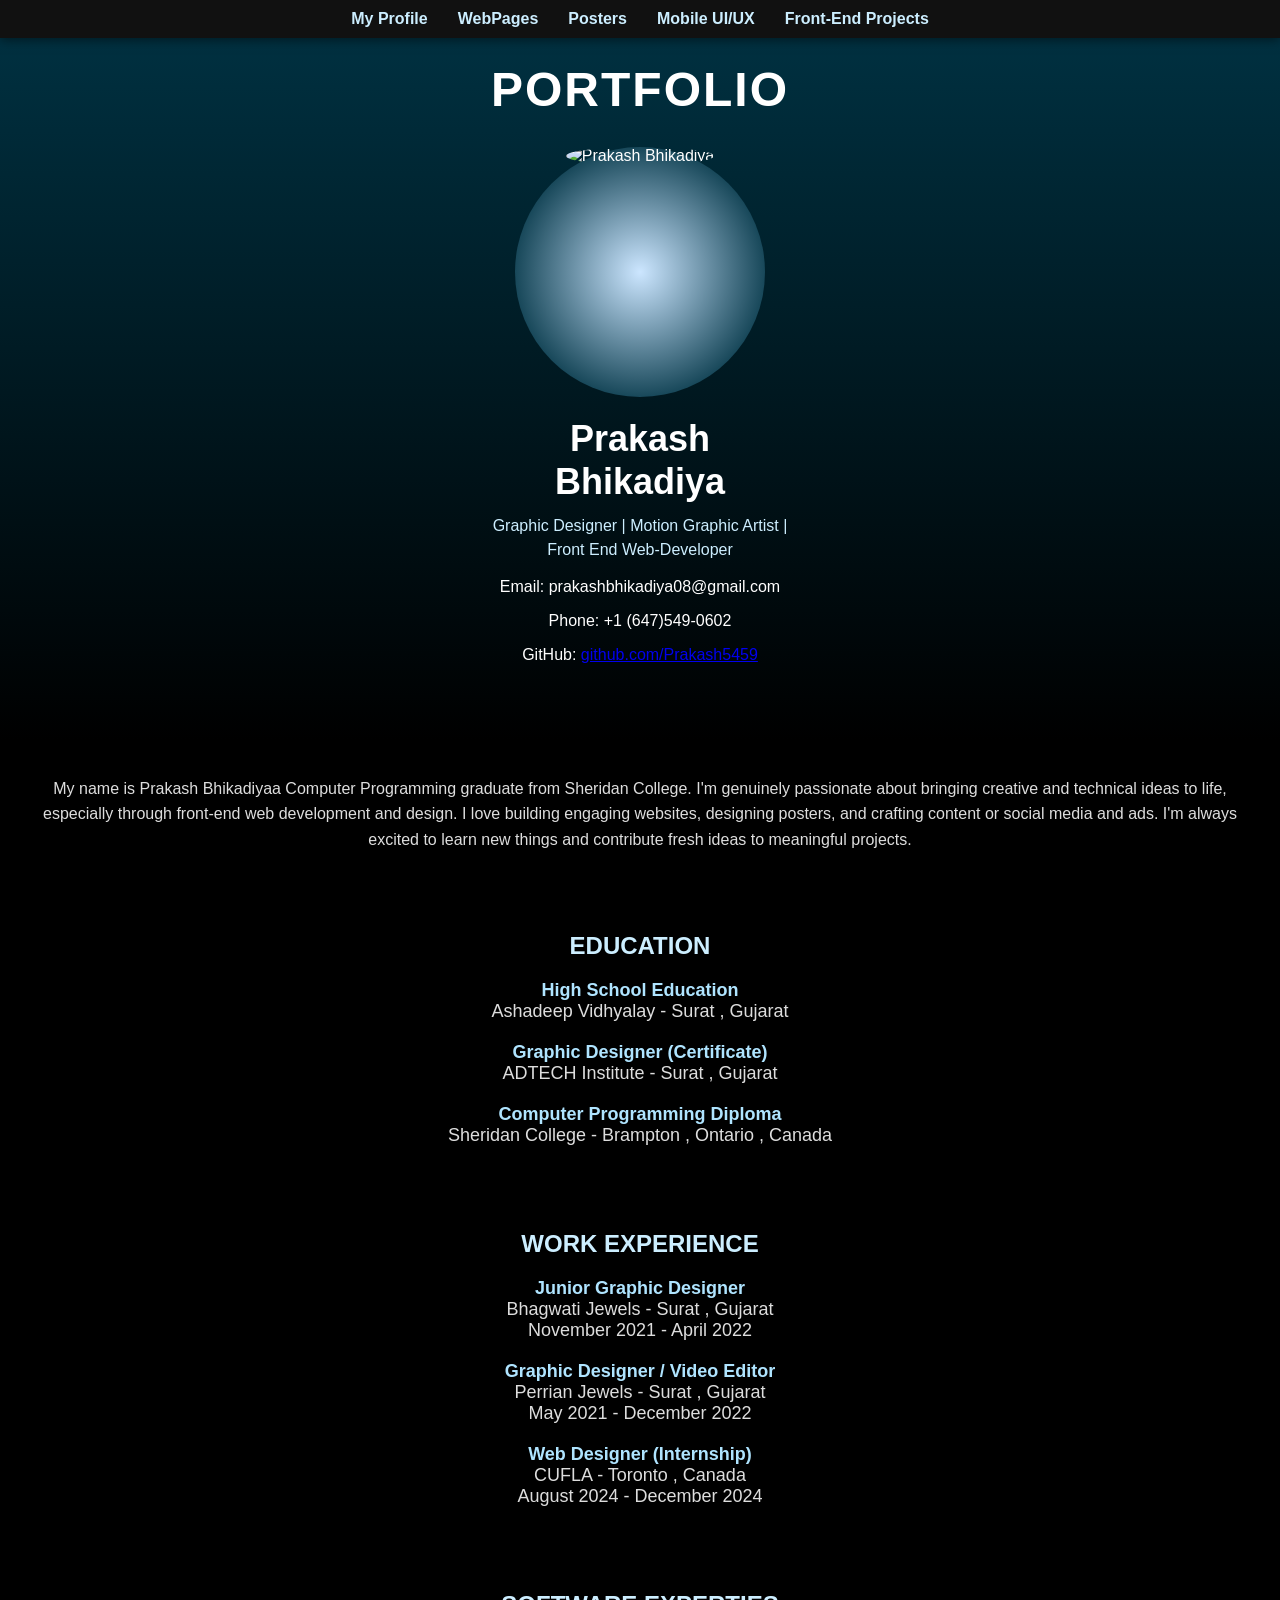
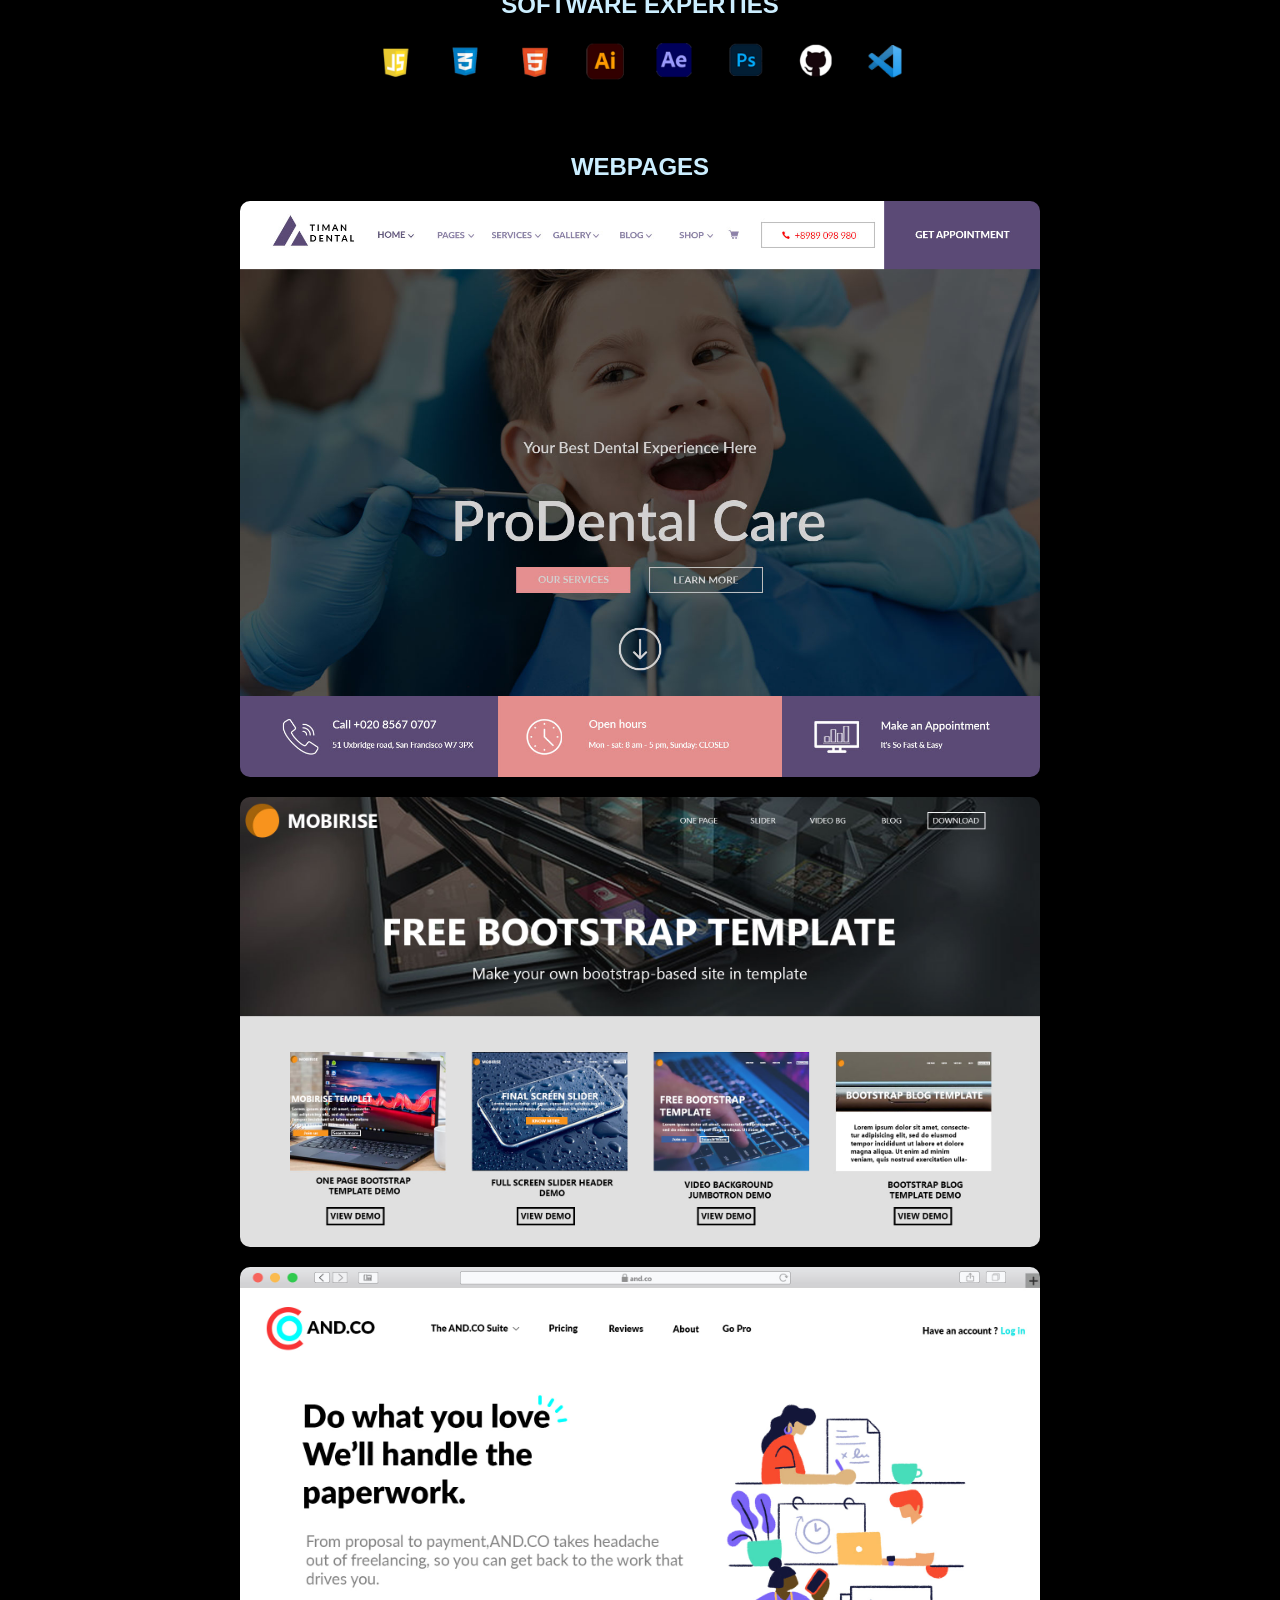
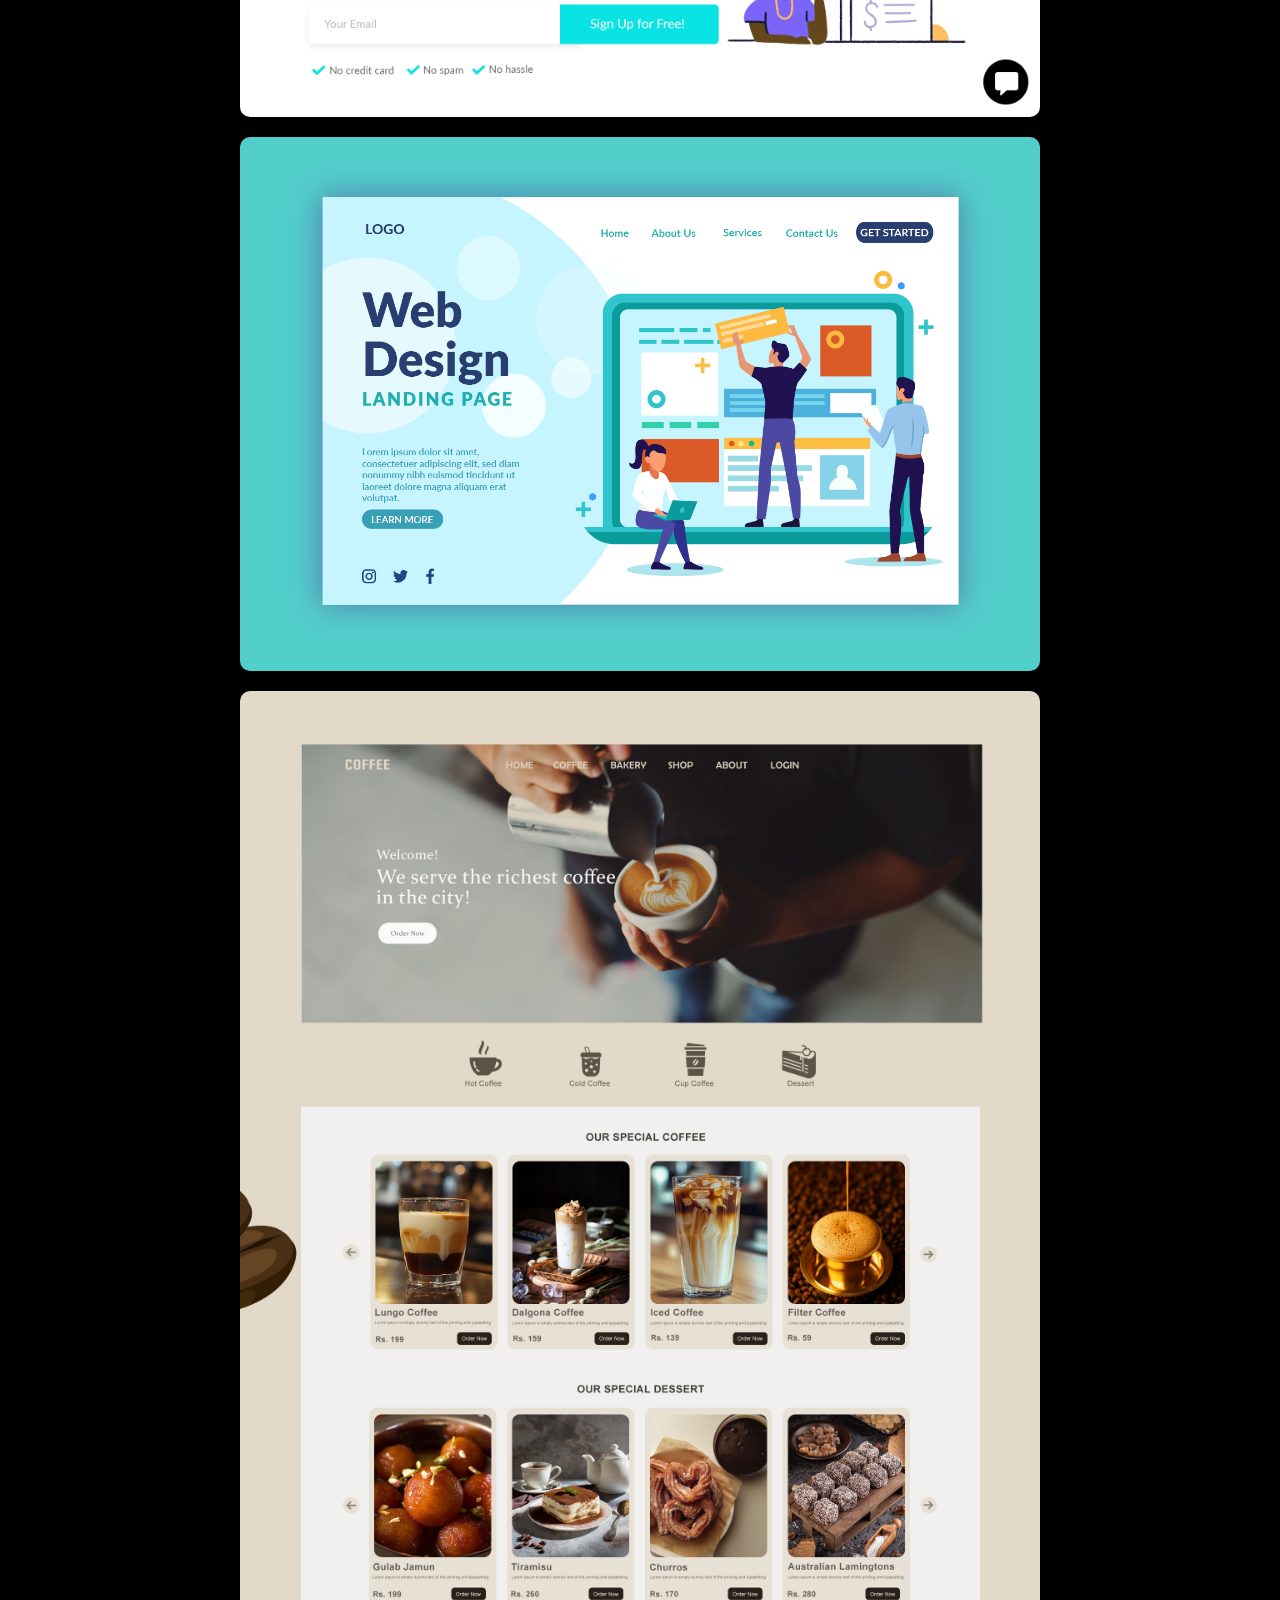
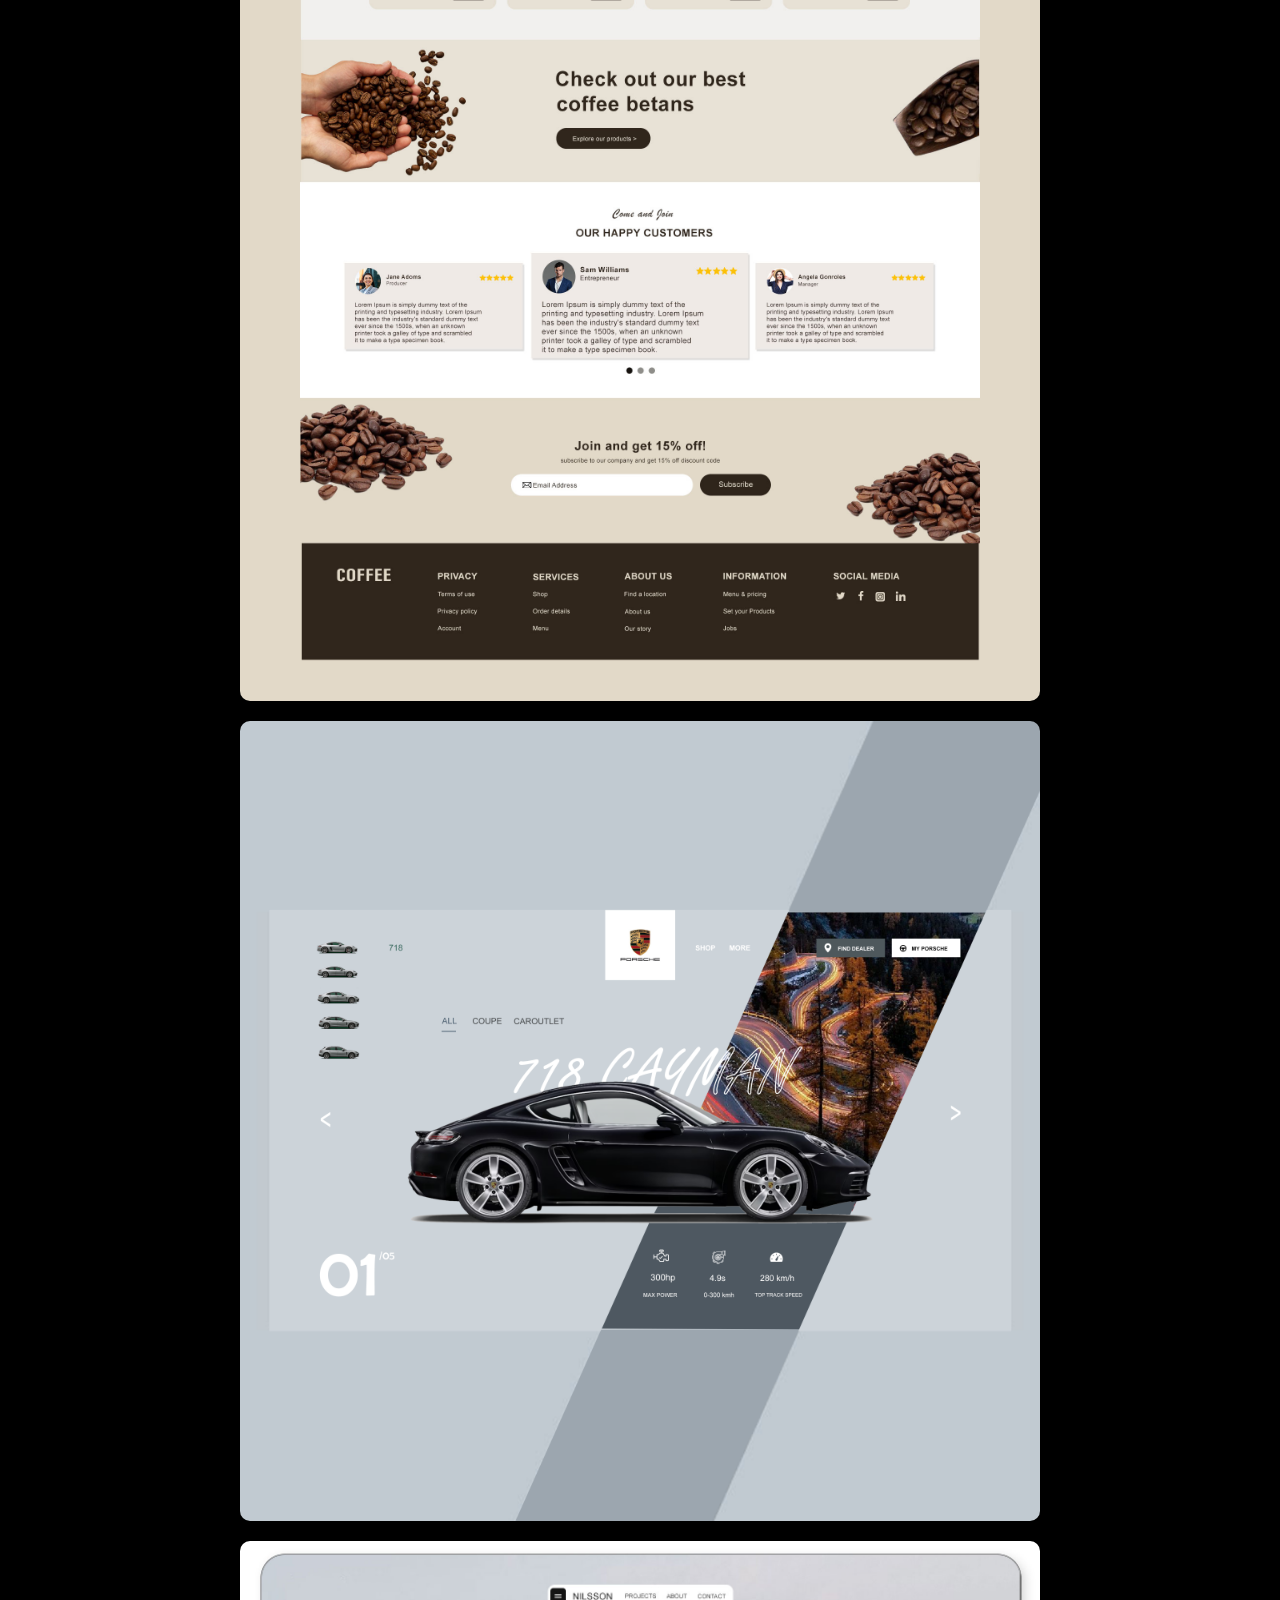
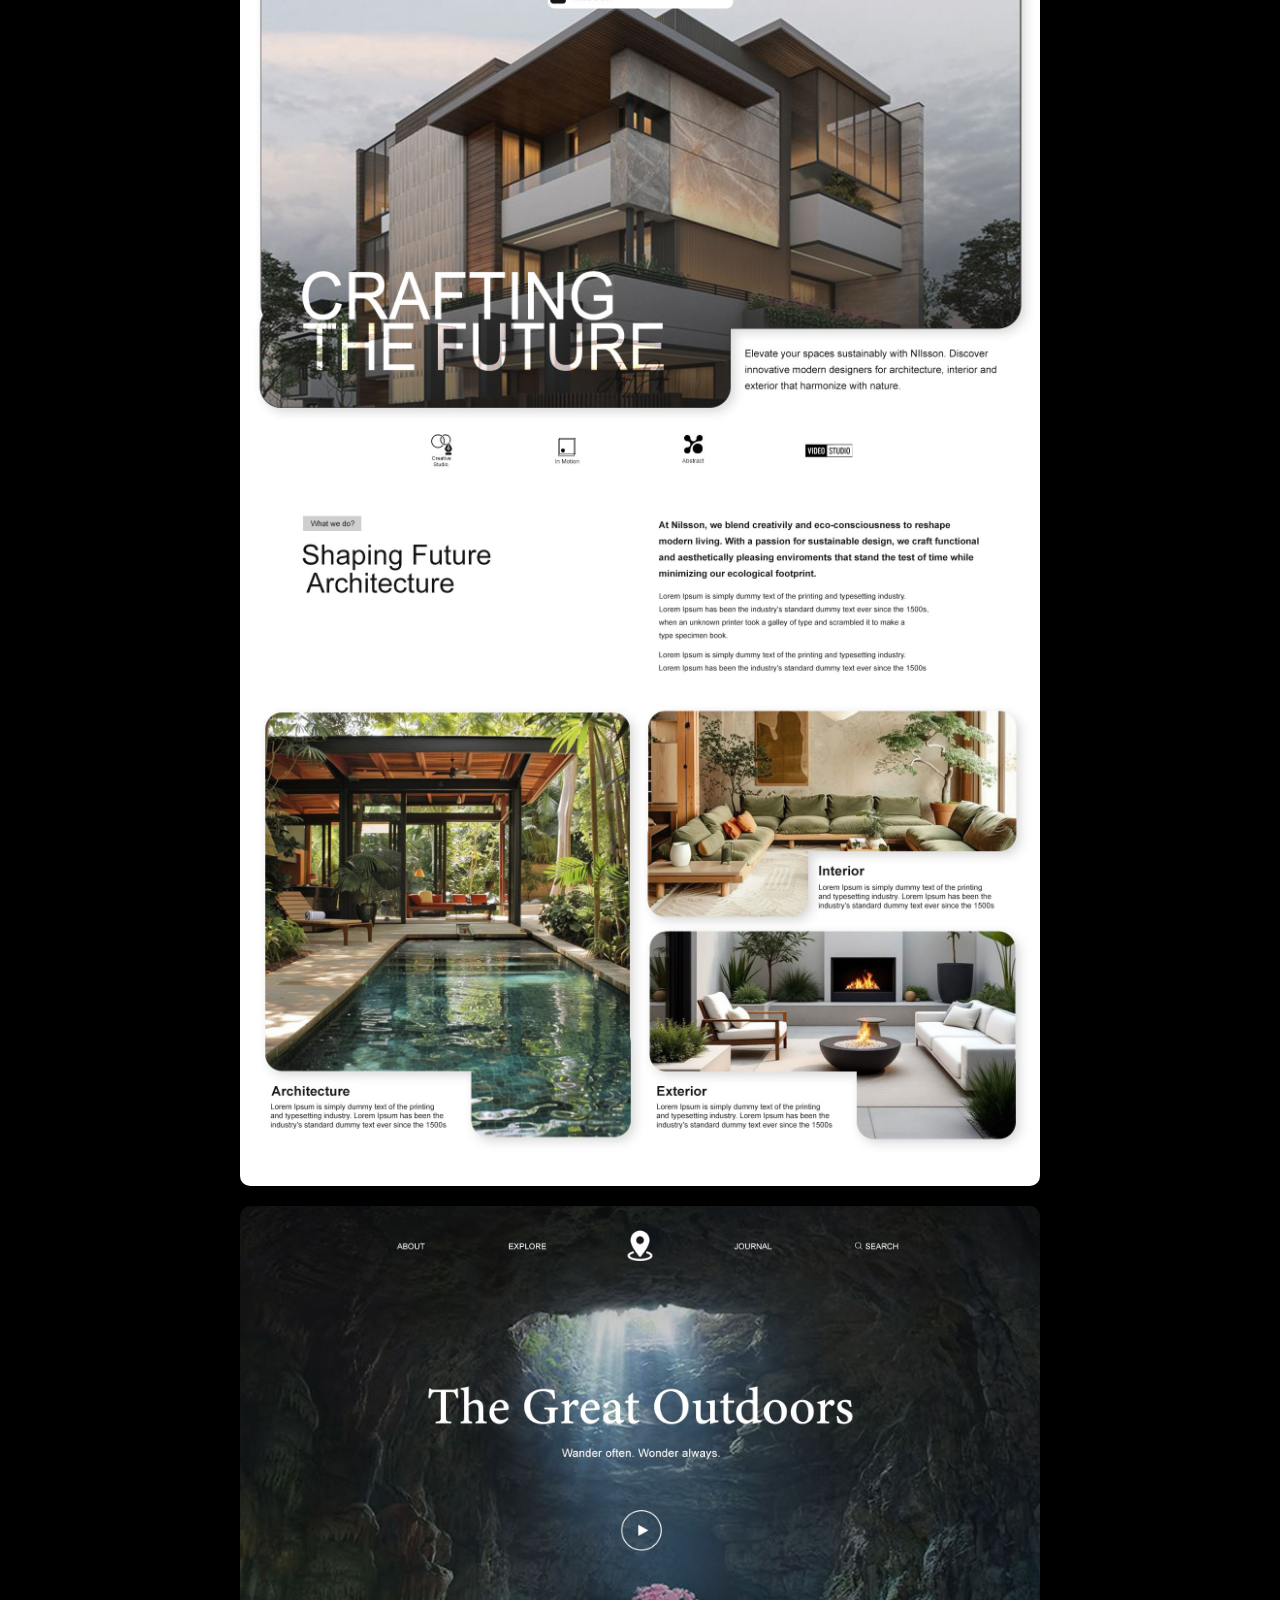
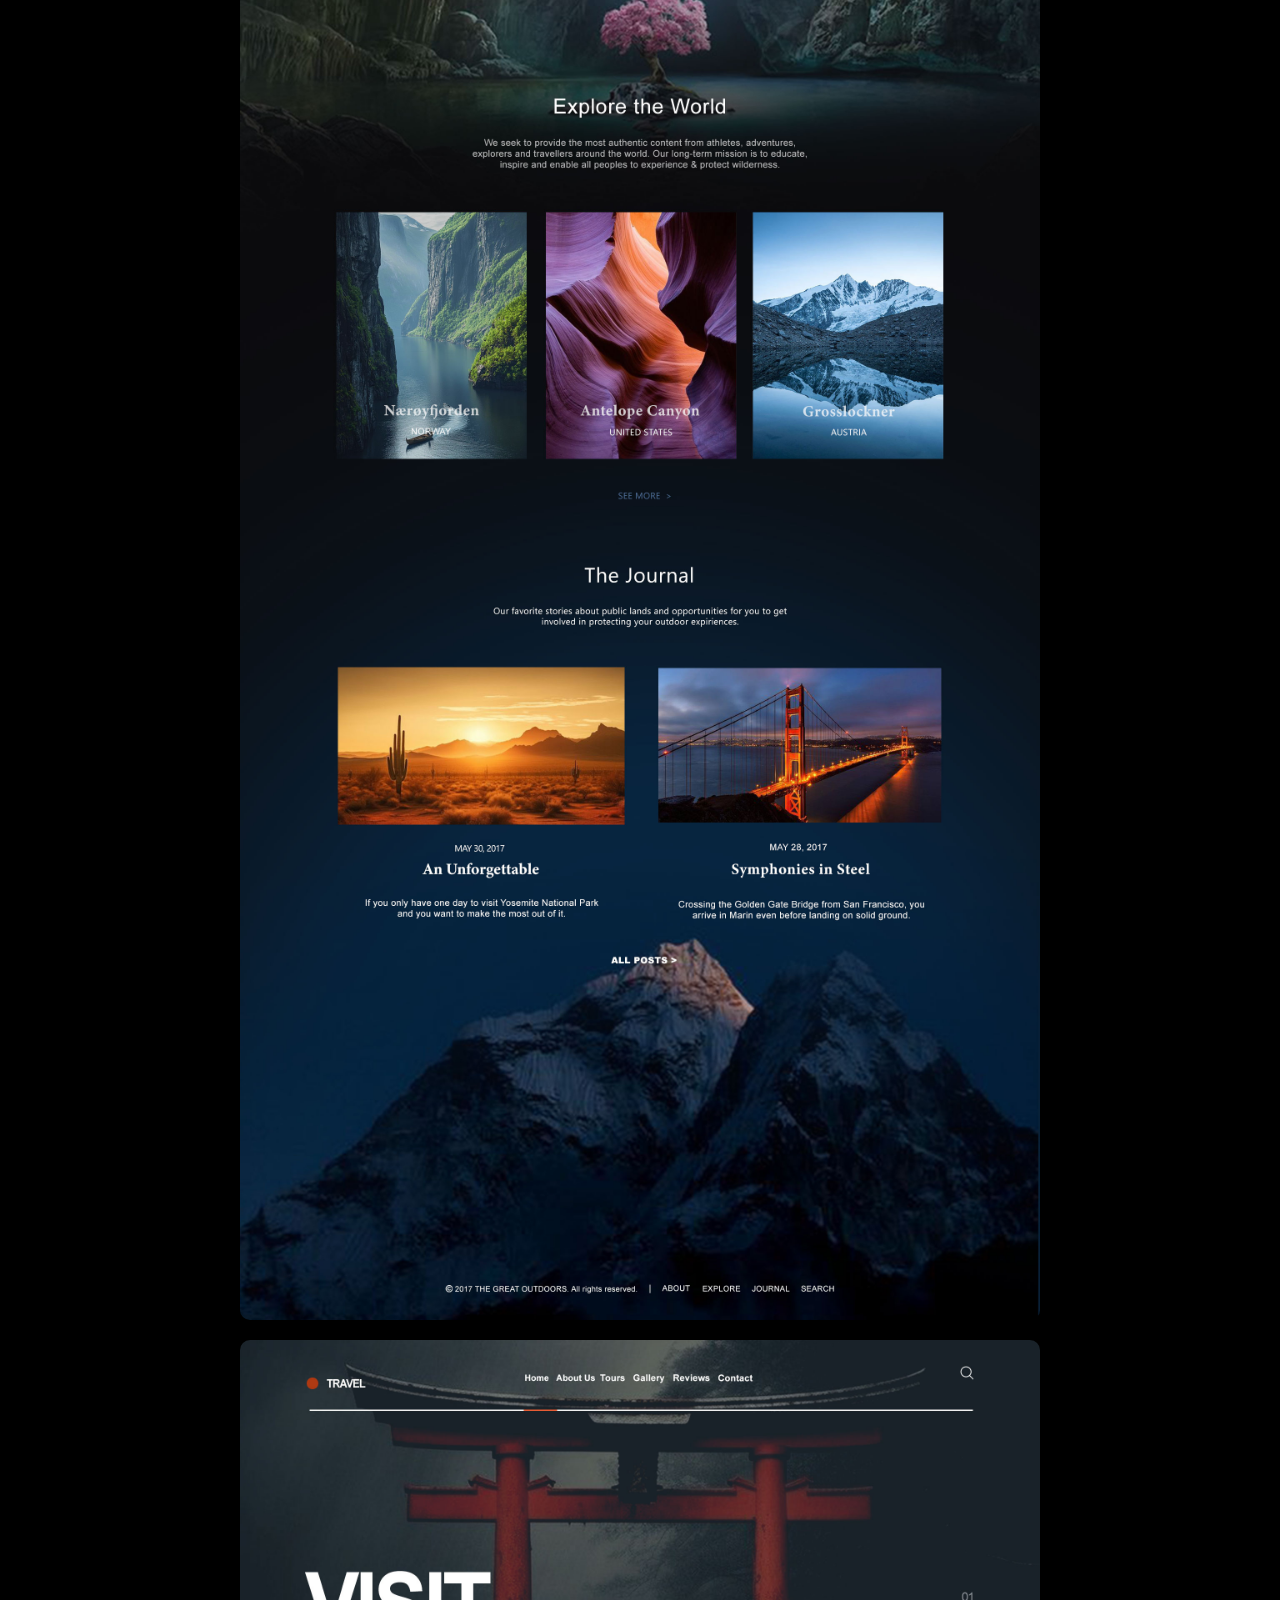
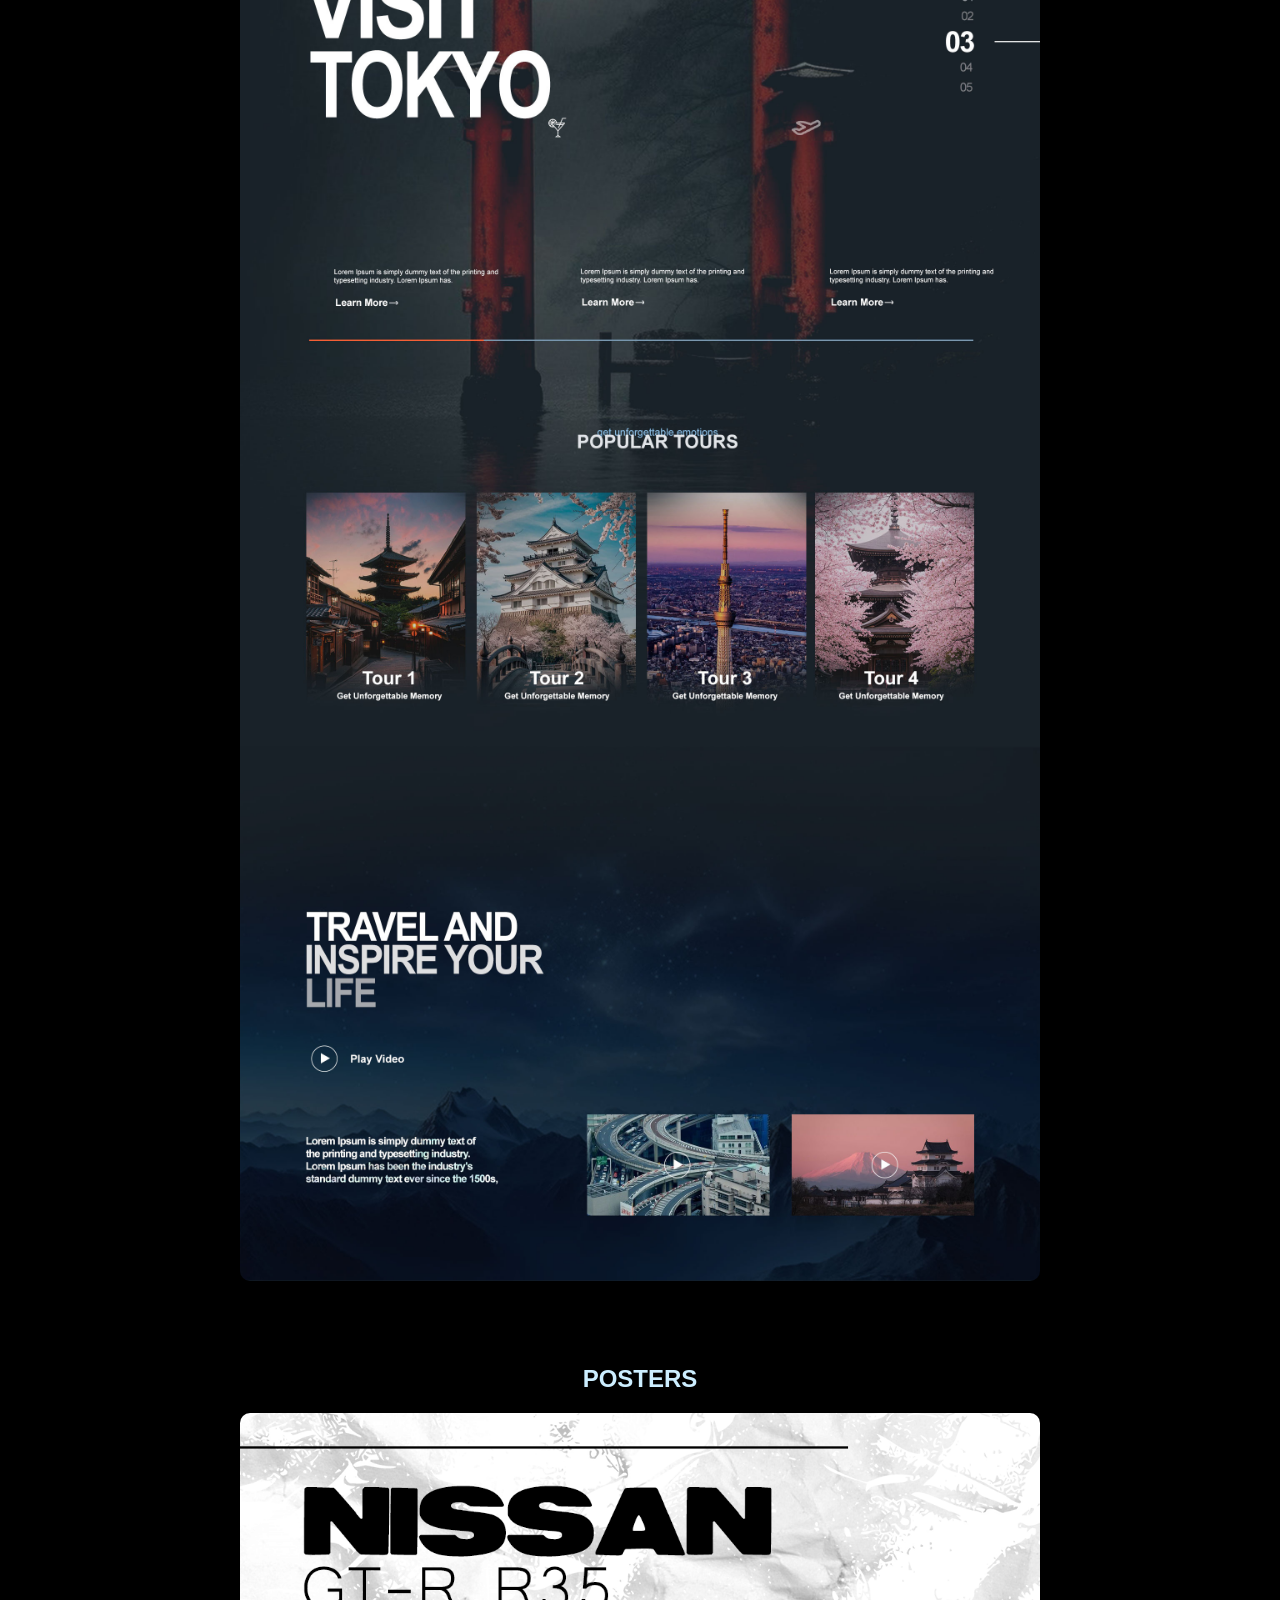
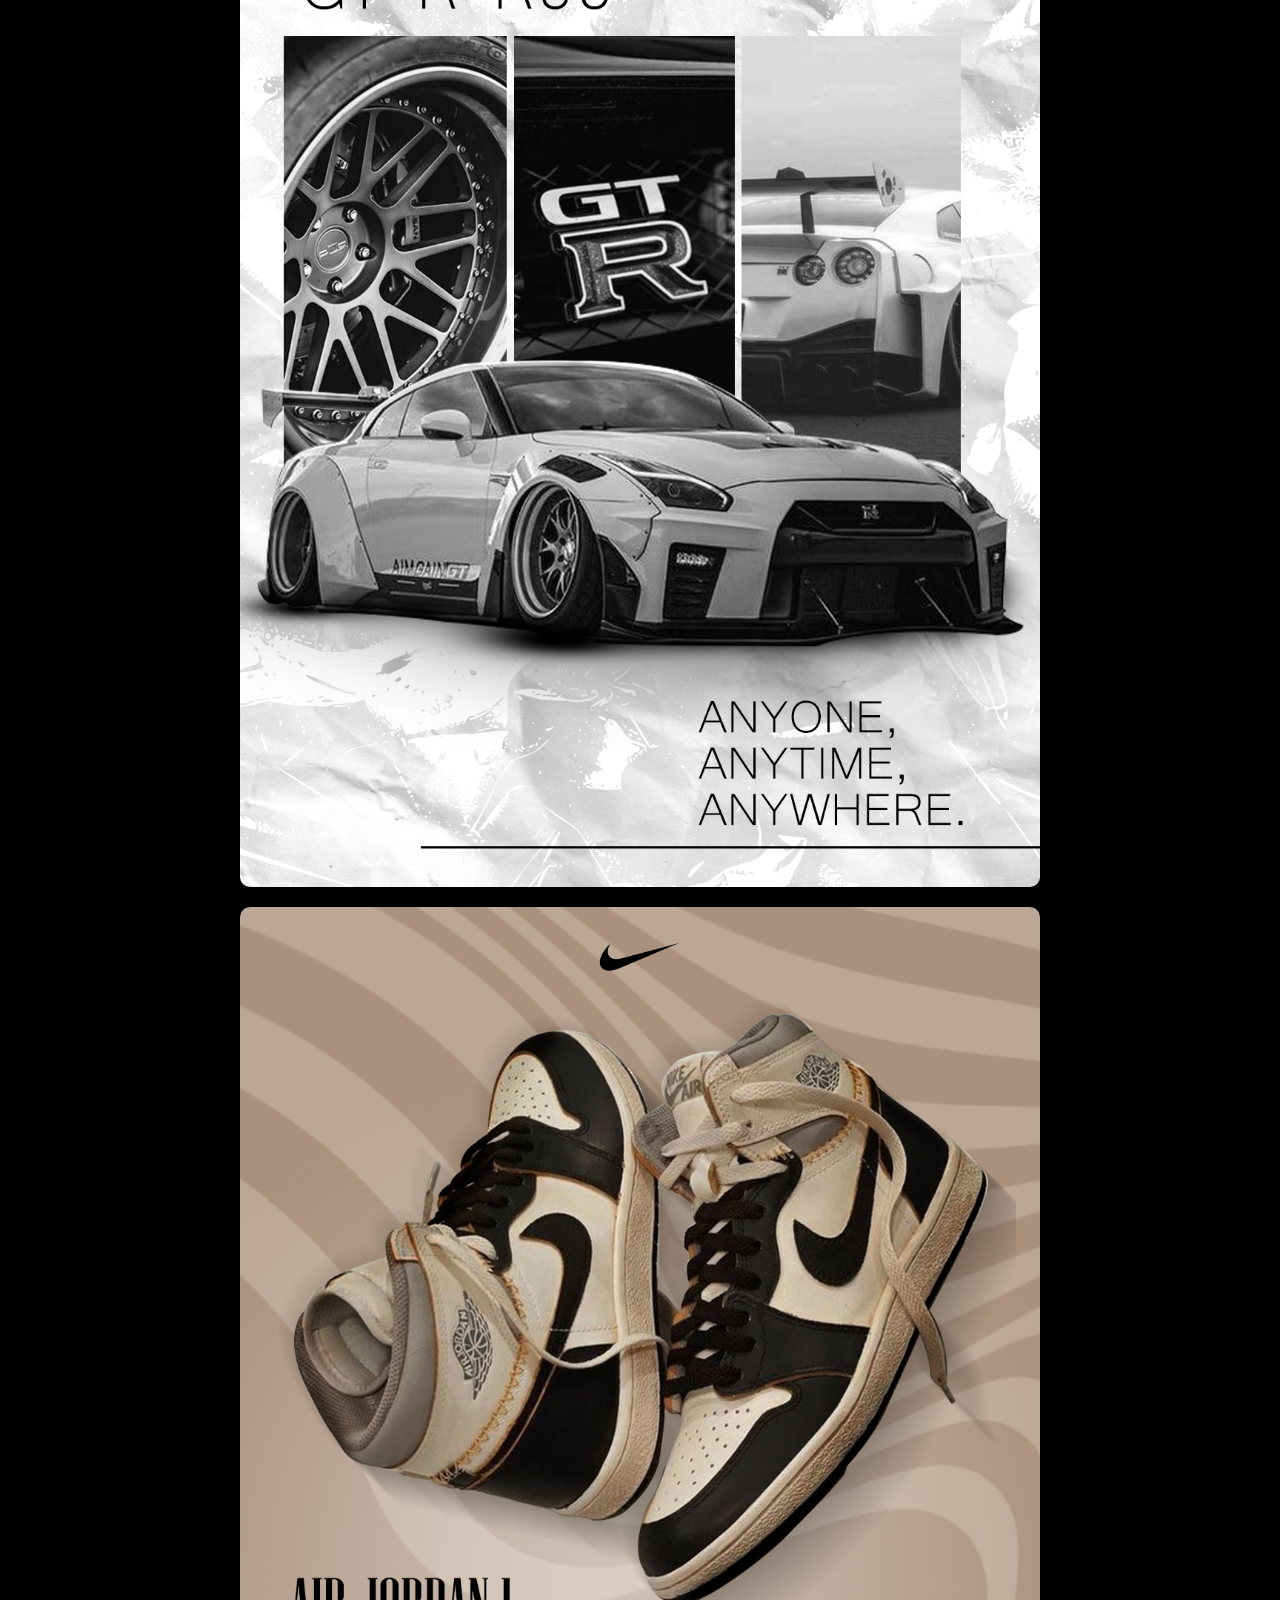
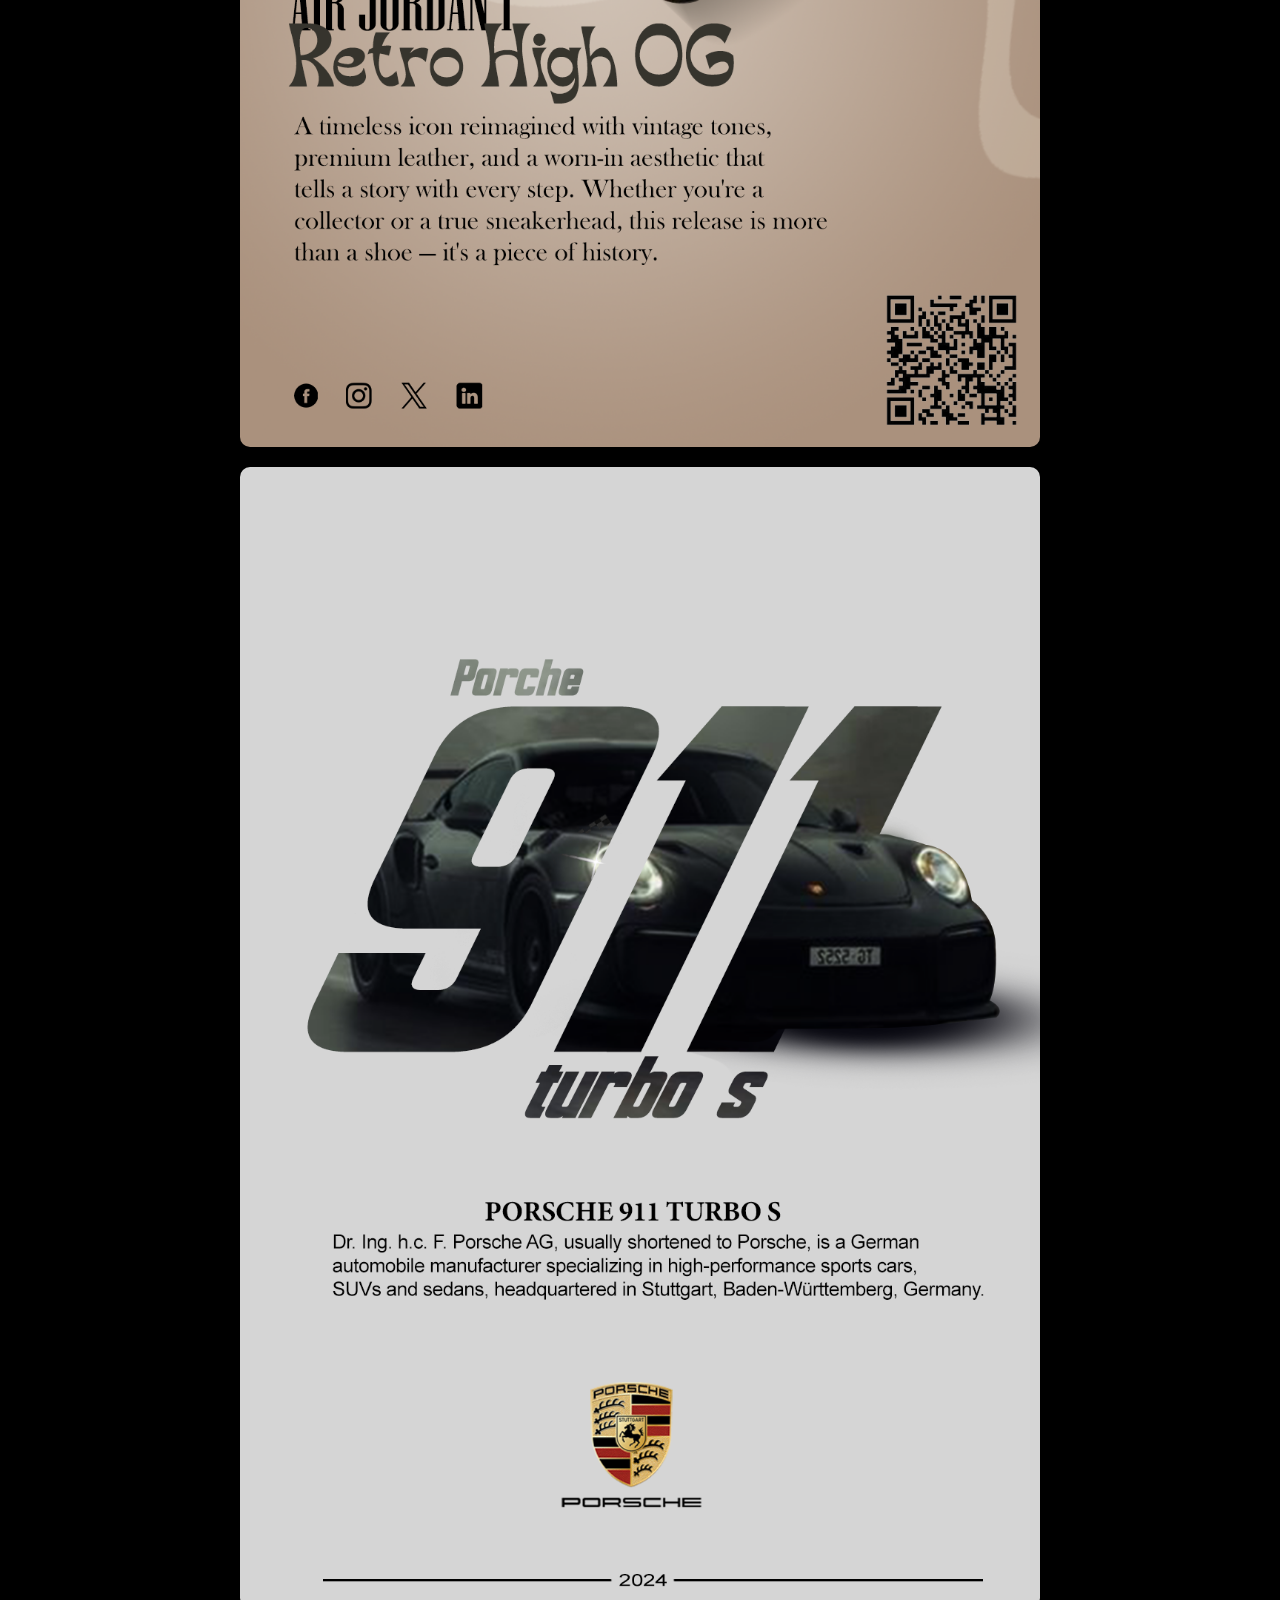
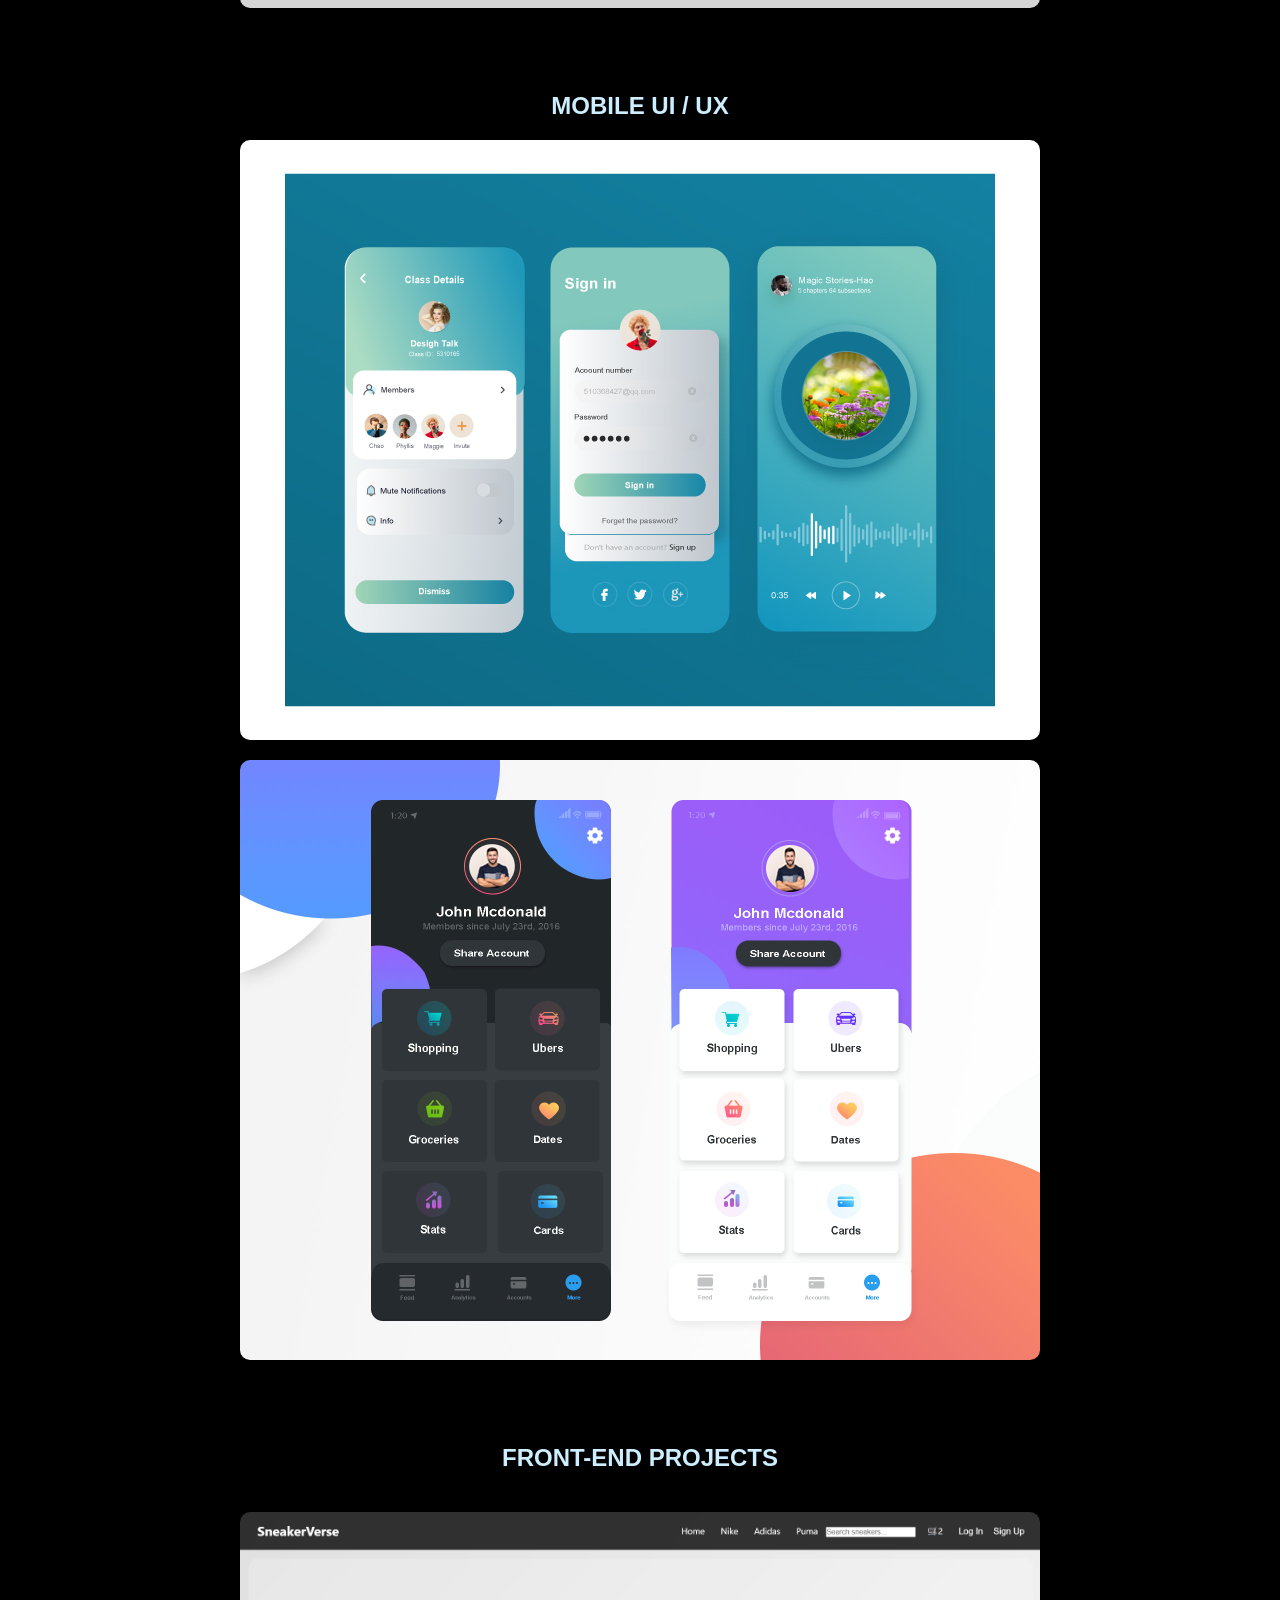
==== index.html @ d58090e7 "initial commit - uploading portfolio website" ====
<!DOCTYPE html>
<html lang="en">
<head>
  <meta charset="UTF-8" />
  <meta name="viewport" content="width=device-width, initial-scale=1.0"/>
  <title>Prakash Bhikadiya | Portfolio</title>
  <link rel="stylesheet" href="styles.css" />
</head>
<body>

<!-- Navigation Bar -->
<nav class="navbar">
  <ul>
    <li><a href="#profile">My Profile</a></li>
    <li><a href="#webpages">WebPages</a></li>
    <li><a href="#posters">Posters</a></li>
    <li><a href="#mobile-ui">Mobile UI/UX</a></li>
    <li><a href="#frontend">Front-End Projects</a></li>
  </ul>
</nav>

<!-- Profile Section -->
<div id="profile" class="hero-section">
  <h1 class="portfolio-title">PORTFOLIO</h1>
  <div class="hero-content">
    <div class="image-wrapper">
      <div class="gradient-bg"></div>
      <img src="prakash.png" alt="Prakash Bhikadiya" class="profile-img" />
    </div>
    <div class="text-content">
      <h2 class="name">Prakash<br><span class="lastname">Bhikadiya</span></h2>
      <p class="roles">Graphic Designer | Motion Graphic Artist |<br>Front End Web-Developer</p>
      <div class="contact-info">
        <p>Email: prakashbhikadiya08@gmail.com</p>
        <p>Phone: +1 (647)549-0602</p>
        <p>GitHub: <a href="https://github.com/Prakash5459" target="_blank">github.com/Prakash5459</a></p>
      </div>
    </div>
  </div>
</div>

<div class="intro-text">
  <p>
    My name is Prakash Bhikadiyaa Computer Programming graduate from Sheridan College. I'm genuinely passionate
    about bringing creative and technical ideas to life, especially through front-end web development and design.
    I love building engaging websites, designing posters, and crafting content or social media and ads. I'm always
    excited to learn new things and contribute fresh ideas to meaningful projects.
  </p>
</div>

<div class="section">
  <h3>Education</h3>
  <p><strong class="highlight">High School Education</strong><br>
  Ashadeep Vidhyalay - Surat , Gujarat</p>

  <p><strong>Graphic Designer (Certificate)</strong><br>
  ADTECH Institute - Surat , Gujarat</p>

  <p><strong>Computer Programming Diploma</strong><br>
  Sheridan College - Brampton , Ontario , Canada</p>
</div>

<div class="section">
  <h3>Work Experience</h3>
  <p><strong>Junior Graphic Designer</strong><br>
  Bhagwati Jewels - Surat , Gujarat<br>
  November 2021 - April 2022</p>

  <p><strong>Graphic Designer / Video Editor</strong><br>
  Perrian Jewels - Surat , Gujarat<br>
  May 2021 - December 2022</p>

  <p><strong>Web Designer (Internship)</strong><br>
  CUFLA - Toronto , Canada<br>
  August 2024 - December 2024</p>
</div>

<!-- SOFTWARE EXPERTISE SECTION -->
<div class="section">
  <h3>Software Experties</h3>
  <div class="icon-row">
    <img src="js.png" alt="JavaScript">
    <img src="css3.png" alt="CSS3">
    <img src="html5.png" alt="HTML5">
    <img src="ai.png" alt="Adobe Illustrator">
    <img src="ae.png" alt="Adobe After Effects">
    <img src="ps.png" alt="Photoshop">
    <img src="github.png" alt="GitHub">
    <img src="vscode.png" alt="VS Code">
  </div>
</div>

<!-- WEBPAGES SECTION -->
<div id="webpages" class="section">
  <h3>WEBPAGES</h3>
  <div class="web-preview"><img src="dental-site.png" alt="Dental Website"></div>
  <div class="web-preview"><img src="bootstrap-site.png" alt="Bootstrap Template"></div>
  <div class="web-preview"><img src="andco-site.png" alt="AND.CO Website"></div>
  <div class="web-preview"><img src="webdesign-landing.png" alt="Web Design Landing Page"></div>
  <div class="web-preview"><img src="coffee-site.png" alt="Coffee Website"></div>
  <div class="web-preview"><img src="Cayman.png" alt="Cayman"></div> 
  <div class="web-preview"><img src="House.png" alt="House"></div> 
  <div class="web-preview"><img src="outdoor.jpg" alt="Outdoor"></div>
  <div class="web-preview"><img src="visit-tokyo.jpg" alt="Tokyo"></div> 
</div>

<!-- POSTERS SECTION -->
<div id="posters" class="section">
  <h3>POSTERS</h3>
  <div class="web-preview"><img src="NISSAN.png" alt="Nissan Poster"></div>
  <div class="web-preview"><img src="NIKE.png" alt="Nike Poster"></div> 
  <div class="web-preview"><img src="PORCHE.png" alt="Porsche Poster"></div> 
</div>

<!-- MOBILE UI/UX SECTION -->
<div id="mobile-ui" class="section">
  <h3>MOBILE UI / UX</h3>
  <div class="web-preview"><img src="Class.png" alt="Class App UI"></div>
  <div class="web-preview"><img src="Management.jpg" alt="Management App UI"></div> 
</div>

<!-- FRONT-END PROJECTS SECTION -->
<div id="frontend" class="section">
  <h3>FRONT-END PROJECTS</h3>

  <div class="project-card">
    <a href="https://prakash5459.github.io/shoe-reselling/index.html" target="_blank">
      <img src="project1-thumbnail.png" alt="Project 1 Thumbnail">
    </a>
    <p class="project-title">Shoe Reselling Website</p>
    <p class="project-desc">
      SneakerVerse is a front-end sneaker resell marketplace built with HTML, CSS, and JavaScript.
      It features brand-specific pages (Nike, Adidas, Puma), product filters, image zoom, shopping cart with localStorage,
      and a mock payment system – all fully responsive and designed for a seamless user experience.
    </p>
  </div>

  <div class="project-card">
    <a href="https://prakash5459.github.io/Appointment-App/" target="_blank">
      <img src="project2-thumbnail.png" alt="Project 2 Thumbnail">
    </a>
    <p class="project-title">Appointment Booking Page</p>
    <p class="project-desc">
      Appointment Booking App is a sleek, responsive, and fully client-side application built using HTML, CSS, and JavaScript.
      It allows users to register, log in, book appointments, and view their booking history. It uses localStorage and features dark mode.
    </p>
  </div>

  <div class="project-card">
    <a href="https://prakash5459.github.io/Daily-expenses/" target="_blank">
      <img src="project3-thumbnail.png" alt="Project 3 Thumbnail">
    </a>
    <p class="project-title">Daily Expenses Page</p>
    <p class="project-desc">
      Expense Tracker with Charts is a modern, responsive web app that allows users to log and analyze daily expenses.
      It uses Chart.js for data visualization, supports CSV/PDF export, and includes animated counters.
    </p>
  </div>

  <div class="project-card">
    <a href="https://prakash5459.github.io/Cafesite/" target="_blank">
      <img src="project4-thumbnail.png" alt="Project 4 Thumbnail">
    </a>
    <p class="project-title">Coffee Cafe Layout</p>
    <p class="project-desc">
      A modern coffee shop website using HTML and CSS. Includes a hero banner, product slider, dessert gallery,
      testimonial section, and newsletter subscription – all styled with cozy colors and elegant layout.
    </p>
  </div>
</div>

</body>
</html>
---- styles.css ----
/* GENERAL STYLES */
body {
  margin: 0;
  font-family: Arial, sans-serif;
  background-color: #000;
  color: #ffffff;
}
html {
  scroll-behavior: smooth;
}

/* Navigation Bar */
.navbar {
  position: fixed;
  top: 0;
  width: 100%;
  background-color: #111;
  z-index: 1000;
  padding: 10px 0;
  box-shadow: 0 2px 10px rgba(0, 0, 0, 0.5);
}

.navbar ul {
  list-style: none;
  display: flex;
  justify-content: center;
  gap: 30px;
  margin: 0;
  padding: 0;
}

.navbar ul li a {
  text-decoration: none;
  color: #cceeff;
  font-weight: bold;
  font-size: 16px;
  transition: color 0.3s ease;
}

.navbar ul li a:hover {
  color: #ffffff;
}

/* Prevent overlap with navbar */
.hero-section {
  padding-top: 100px;
}

/* HEADER SECTION */
.hero-section {
  background: linear-gradient(to bottom, #003344, #000);
  padding: 30px 20px 60px;
  text-align: center;
}

.portfolio-title {
  font-family: Impact, sans-serif;
  font-size: 48px;
  color: #ffffff; /* White */
  margin-bottom: 30px;
  letter-spacing: 2px;
}

/* IMAGE + NAME SECTION */
.hero-content {
  display: flex;
  flex-direction: column;
  align-items: center;
  position: relative;
}

.image-wrapper {
  position: relative;
  width: 250px;
  height: 250px;
  margin-bottom: 20px;
}

.gradient-bg {
  position: absolute;
  width: 100%;
  height: 100%;
  border-radius: 50%;
  background: radial-gradient(circle, #cce6ff 0%, #003344 80%);
  z-index: 1;
}

.profile-img {
  position: relative;
  width: 250px;
  height: 250px;
  object-fit: cover;
  border-radius: 50%;
  z-index: 2;
}

.text-content .name {
  font-size: 36px;
  font-weight: bold;
  margin: 0;
  line-height: 1.2;
  color: #ffffff; /* White */
}

.text-content .lastname {
  display: block;
  color: #ffffff; /* White */
}

.roles {
  font-size: 16px;
  color: #cceeff; /* Light blue */
  margin-top: 10px;
  line-height: 1.5;
}

/* INTRO PARAGRAPH */
.intro-text {
  background-color: #000;
  text-align: center;
  padding: 20px 40px;
  font-size: 16px;
  line-height: 1.6;
  color: #dddddd; /* Light gray */
}

/* EDUCATION & EXPERIENCE SECTIONS */
.section {
  background-color: #000;
  padding: 20px 40px;
  text-align: center;
}

.section h3 {
  font-size: 24px;
  color: #cceeff; /* Light blue */
  margin-bottom: 20px;
}

.section p {
  font-size: 18px;
  margin-bottom: 20px;
  color: #dddddd; /* Light gray for detail text */
}

.section p strong {
  color: #afe4ff; /* White for job/school titles */
}

.icon-row {
  display: flex;
  flex-wrap: wrap;
  justify-content: center;
  gap: 20px;
  margin-top: 20px;
}

.icon-row img {
  width: 50px;
  height: 50px;
  object-fit: contain;
}

/* Section Title Consistency */
.section h3 {
  font-size: 24px;
  color: #cceeff;
  margin-bottom: 20px;
  text-transform: uppercase;
}

/* Webpage Previews */
.web-preview {
  display: flex;
  justify-content: center;
  margin: 20px 0;
}

.web-preview img {
  width: 90%;
  max-width: 800px;
  border-radius: 10px;
  box-shadow: 0 4px 20px rgba(0,0,0,0.5);
}

.project-card {
  margin: 20px auto;
  max-width: 800px;
  text-align: center;
  transition: transform 0.3s ease;
}

.project-card:hover {
  transform: scale(1.02);
}

.project-card img {
  width: 100%;
  border-radius: 10px;
  box-shadow: 0 4px 20px rgba(0,0,0,0.5);
}

.project-title {
  margin-top: 10px;
  font-size: 18px;
  color: #cceeff;
  font-weight: bold;
  letter-spacing: 0.5px;
}

.project-card {
  margin: 30px auto;
  max-width: 800px;
  text-align: center;
  transition: transform 0.3s ease;
  padding: 10px 20px;
}

.project-card:hover {
  transform: scale(1.02);
}

.project-card img {
  width: 100%;
  border-radius: 10px;
  box-shadow: 0 4px 20px rgba(0, 0, 0, 0.5);
}

.project-title {
  margin-top: 12px;
  font-size: 20px;
  color: #cceeff;
  font-weight: bold;
  letter-spacing: 0.5px;
}

.project-desc {
  font-size: 16px;
  color: #dddddd;
  margin-top: 8px;
  line-height: 1.6;
  padding: 0 10px;
}
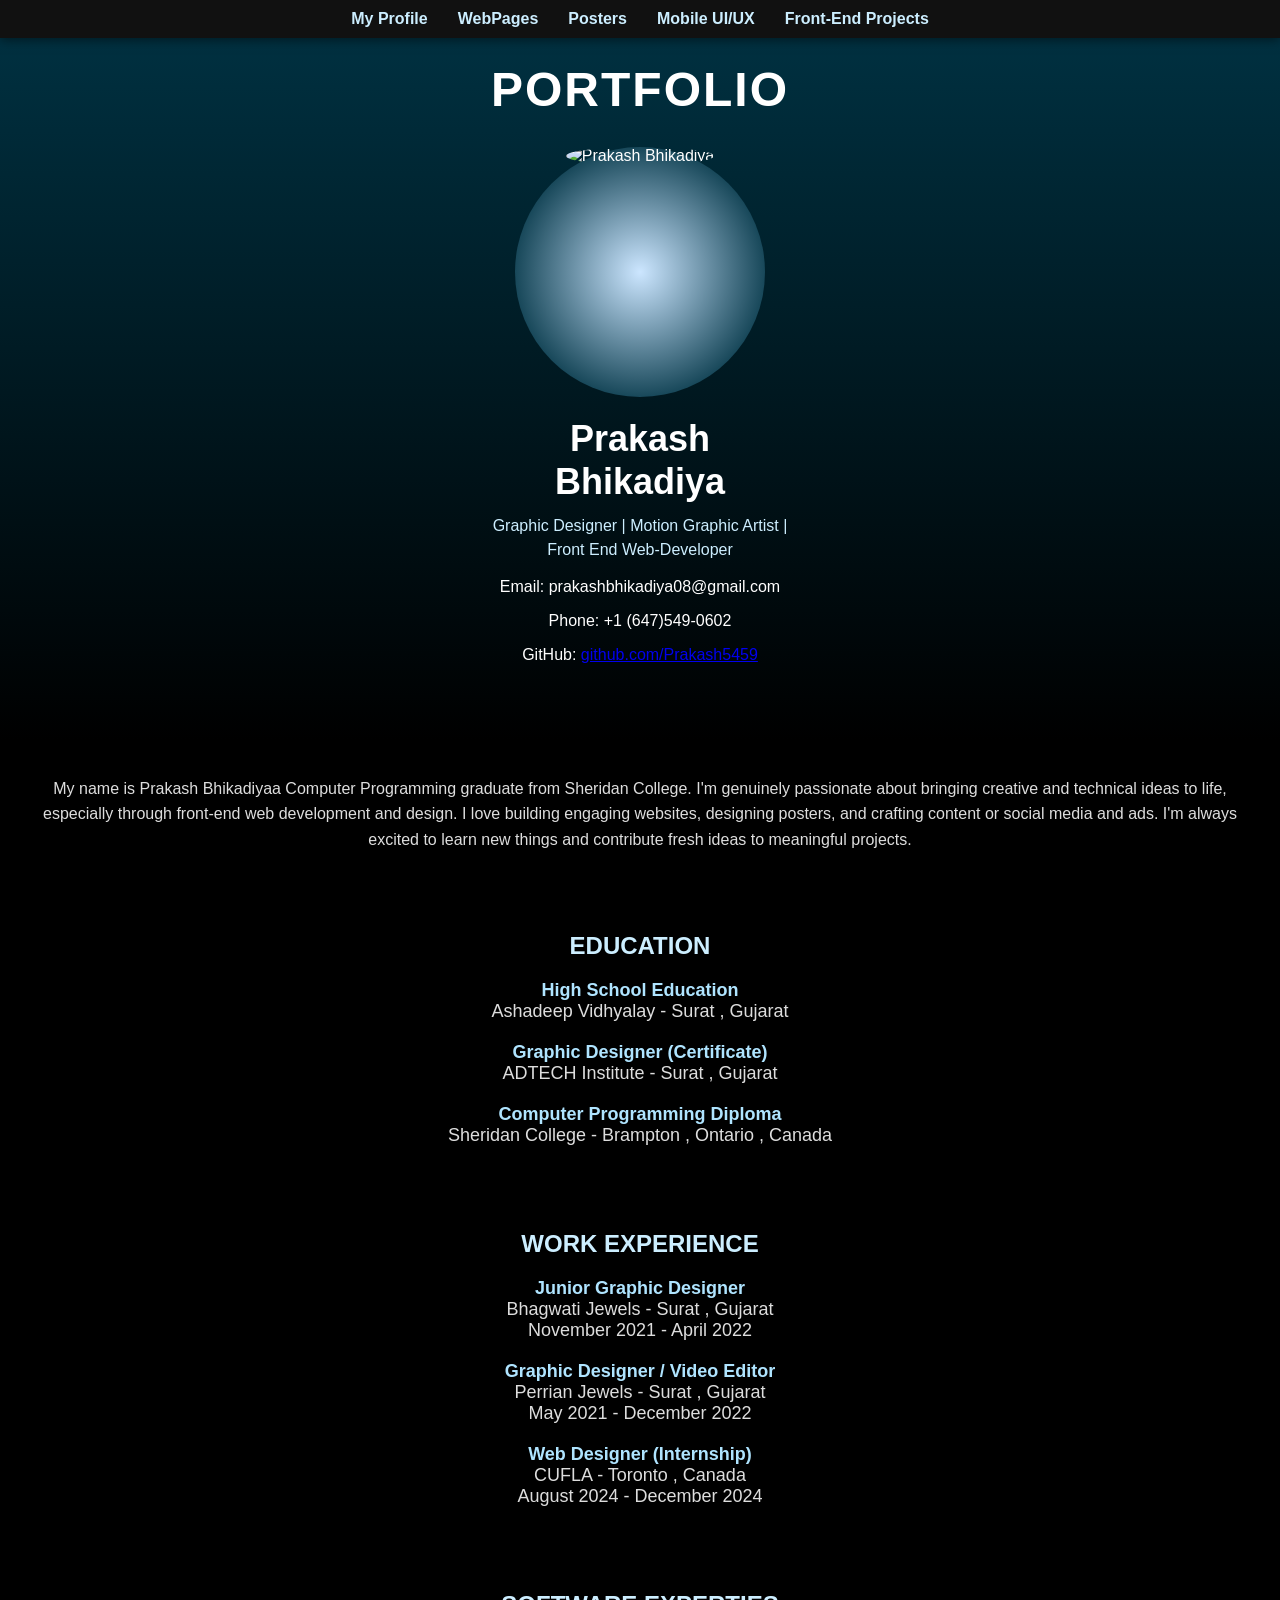
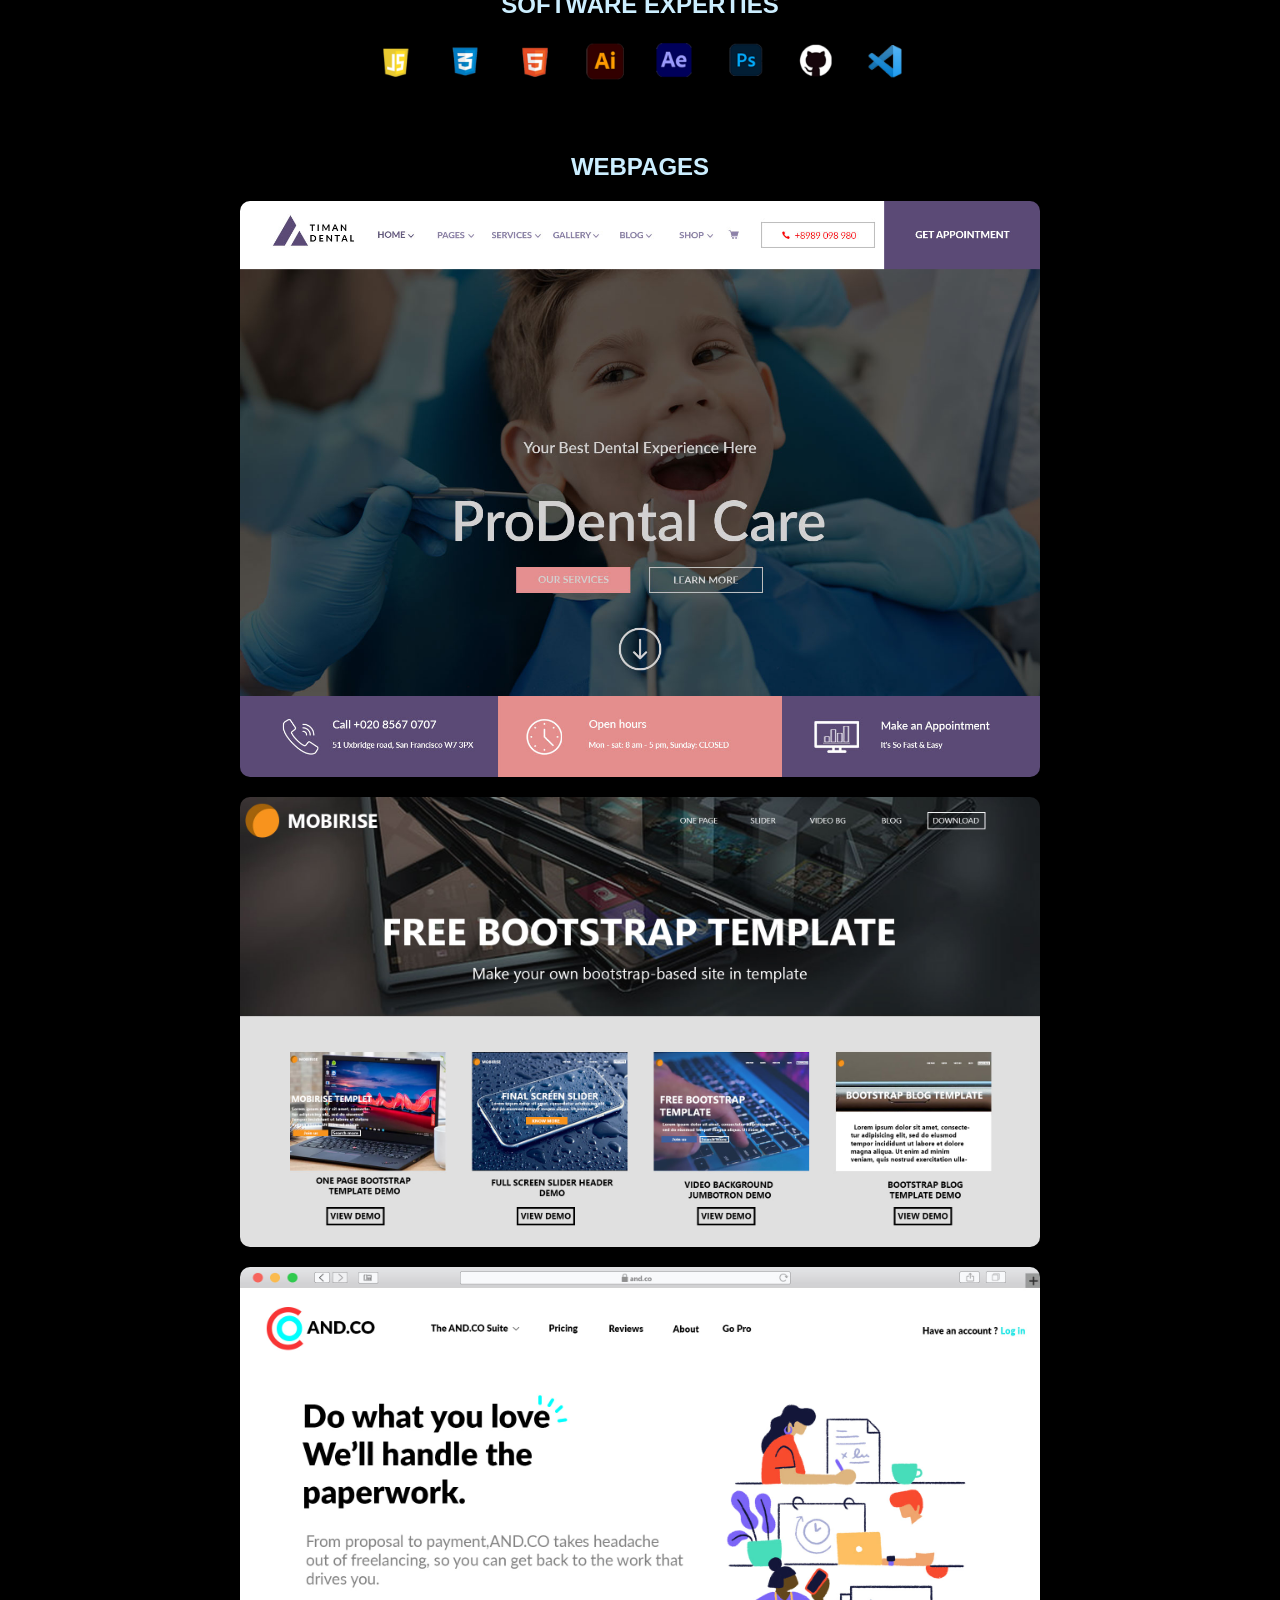
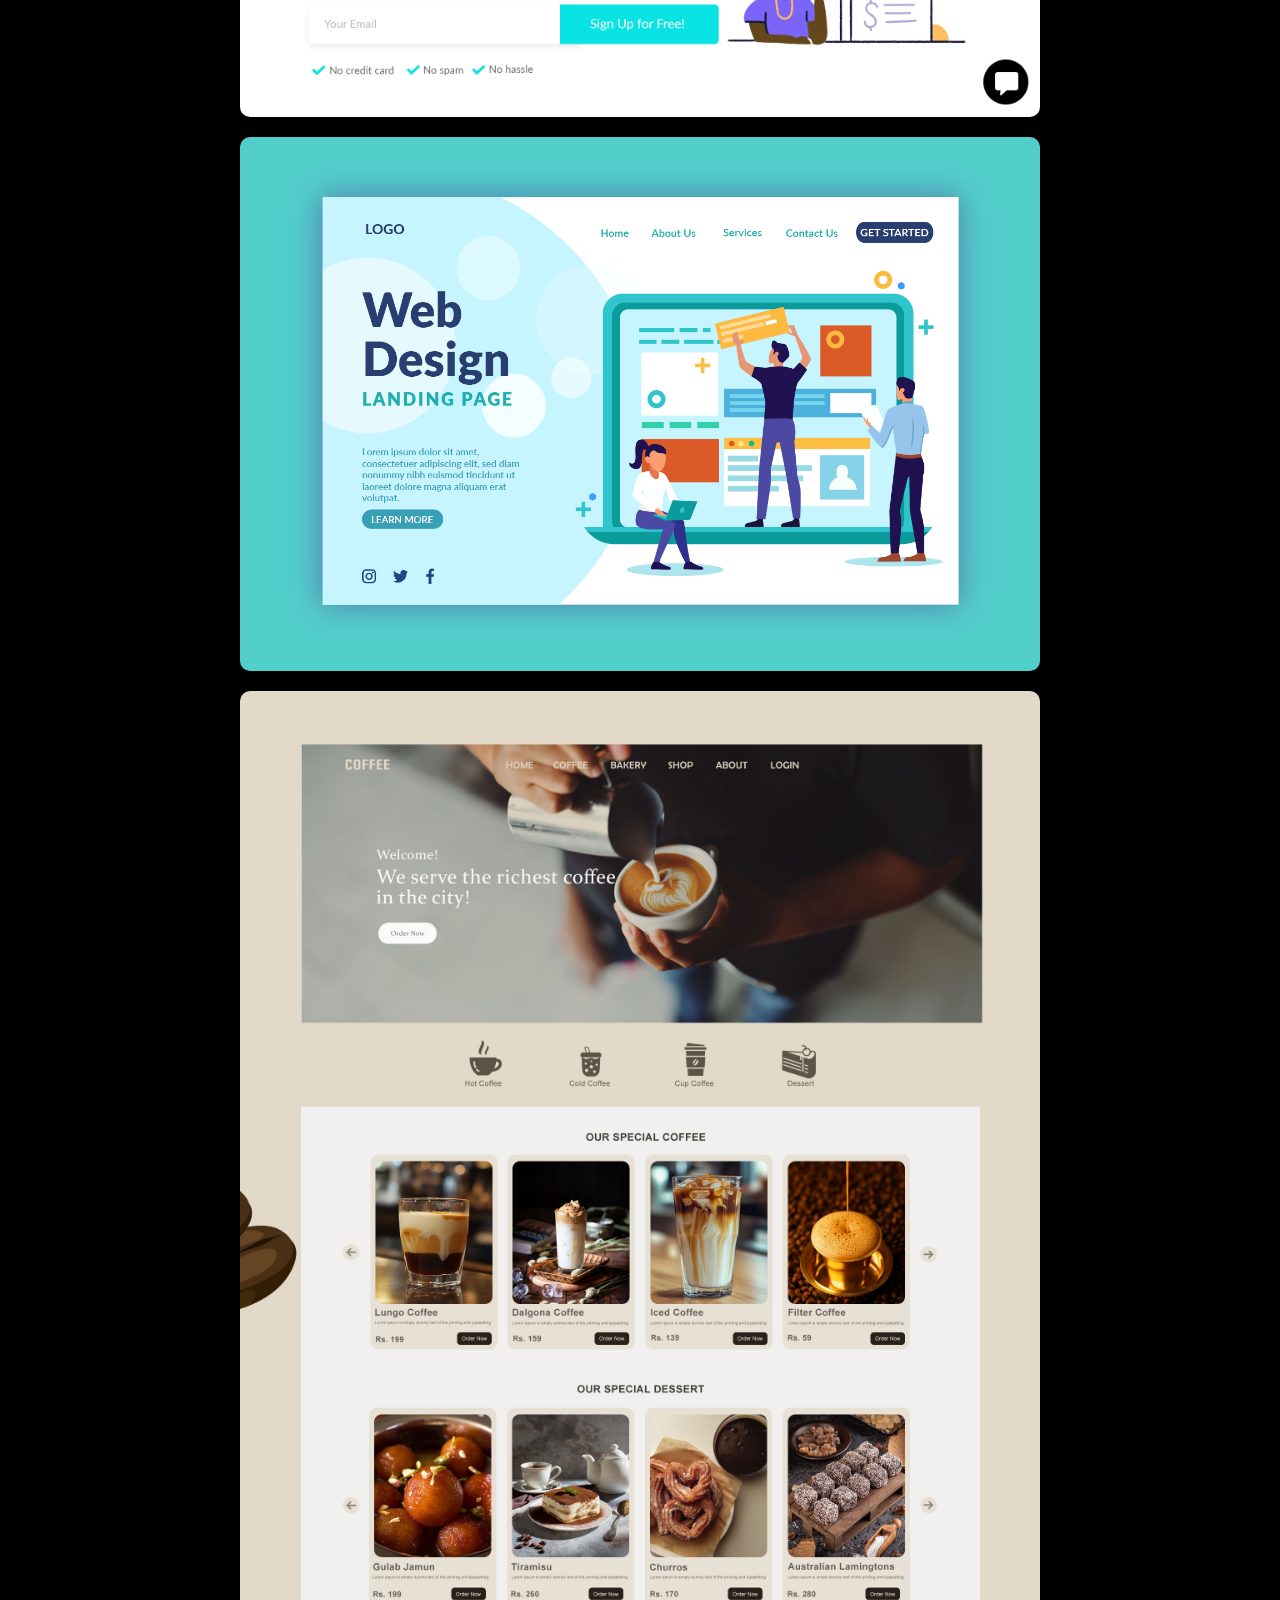
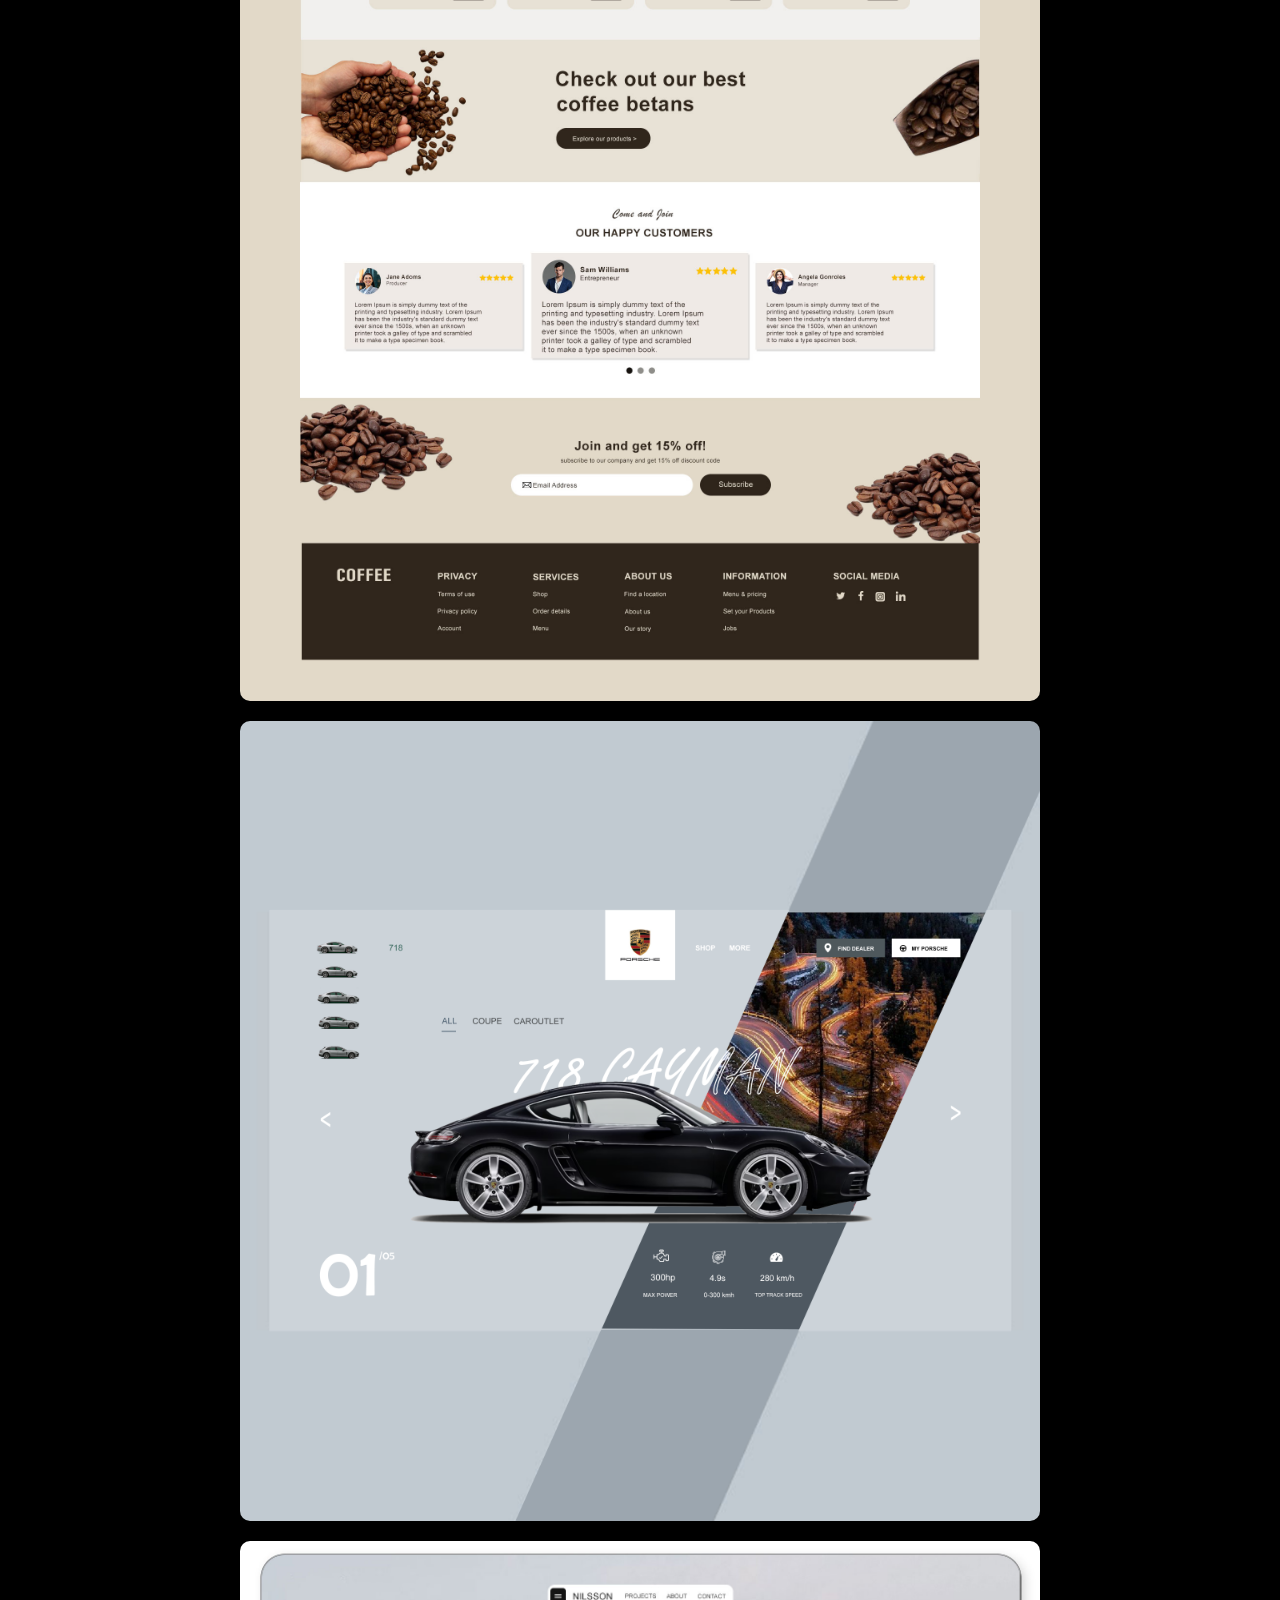
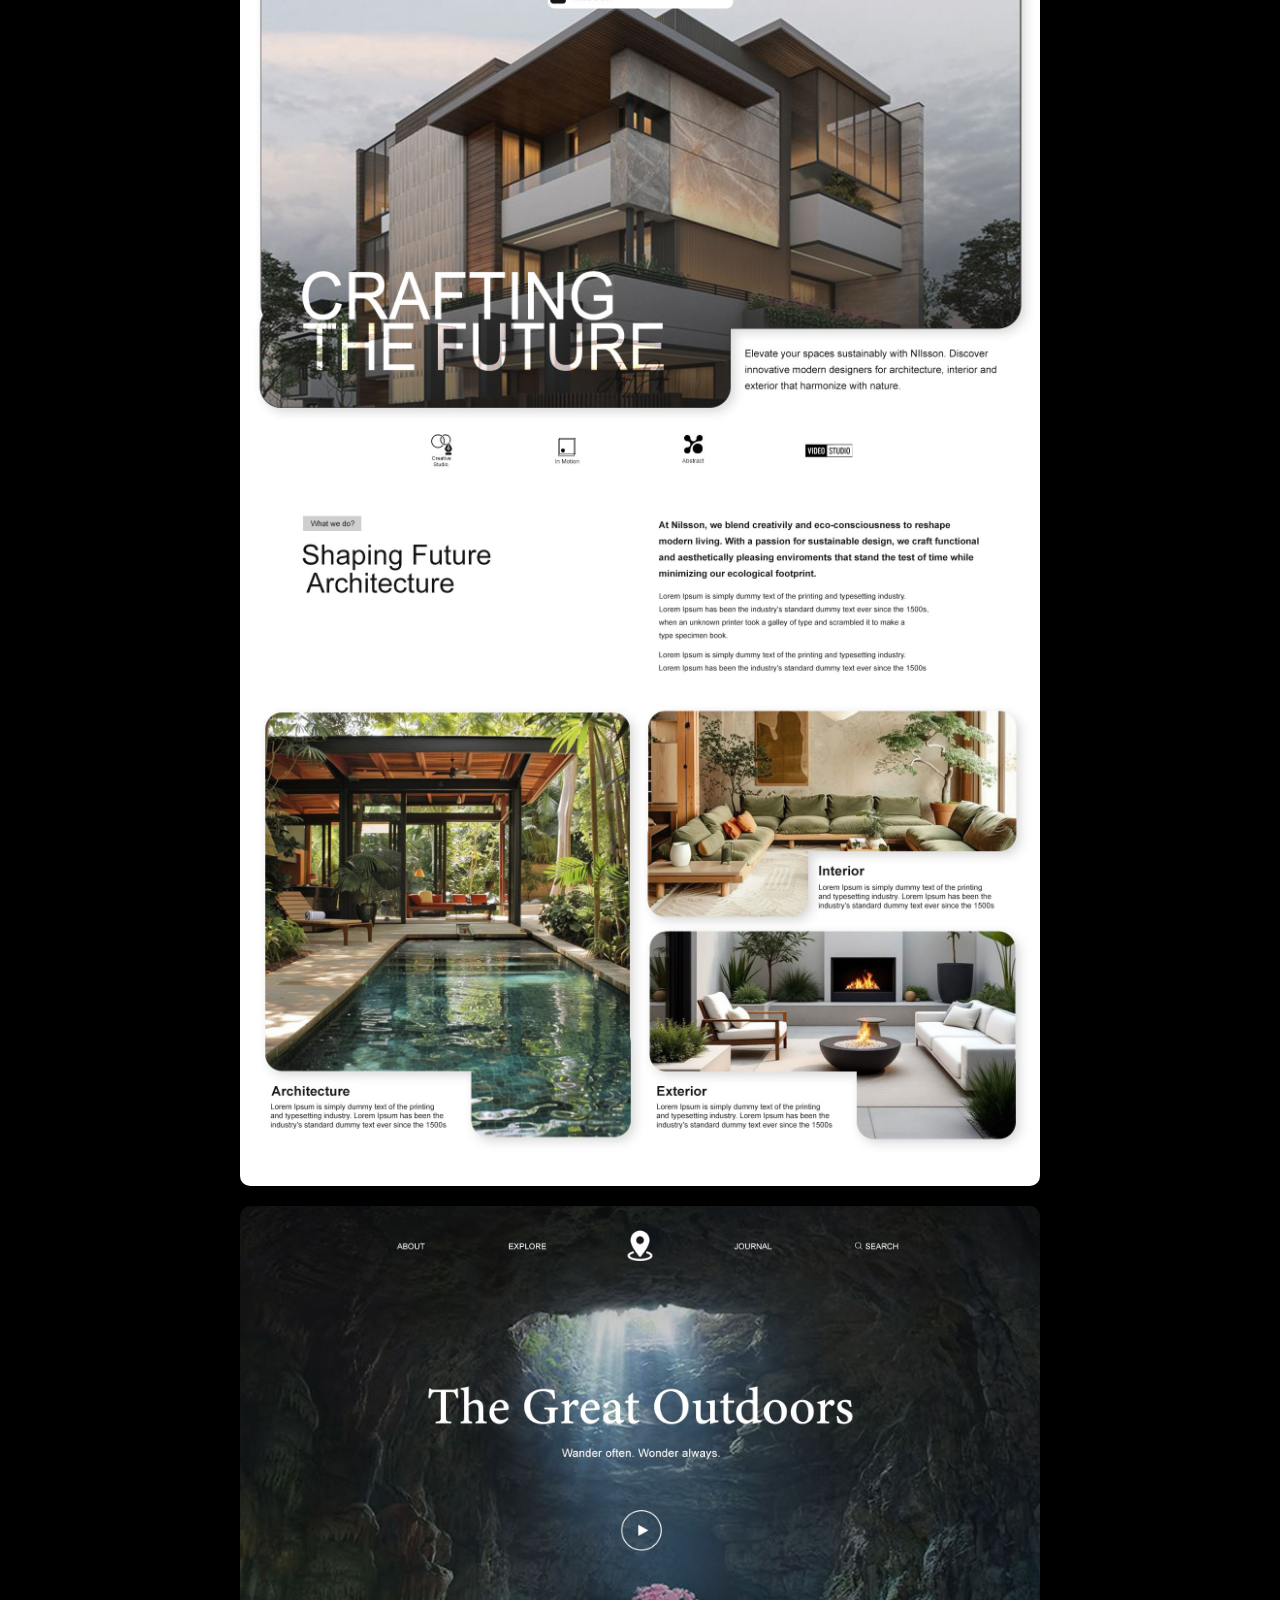
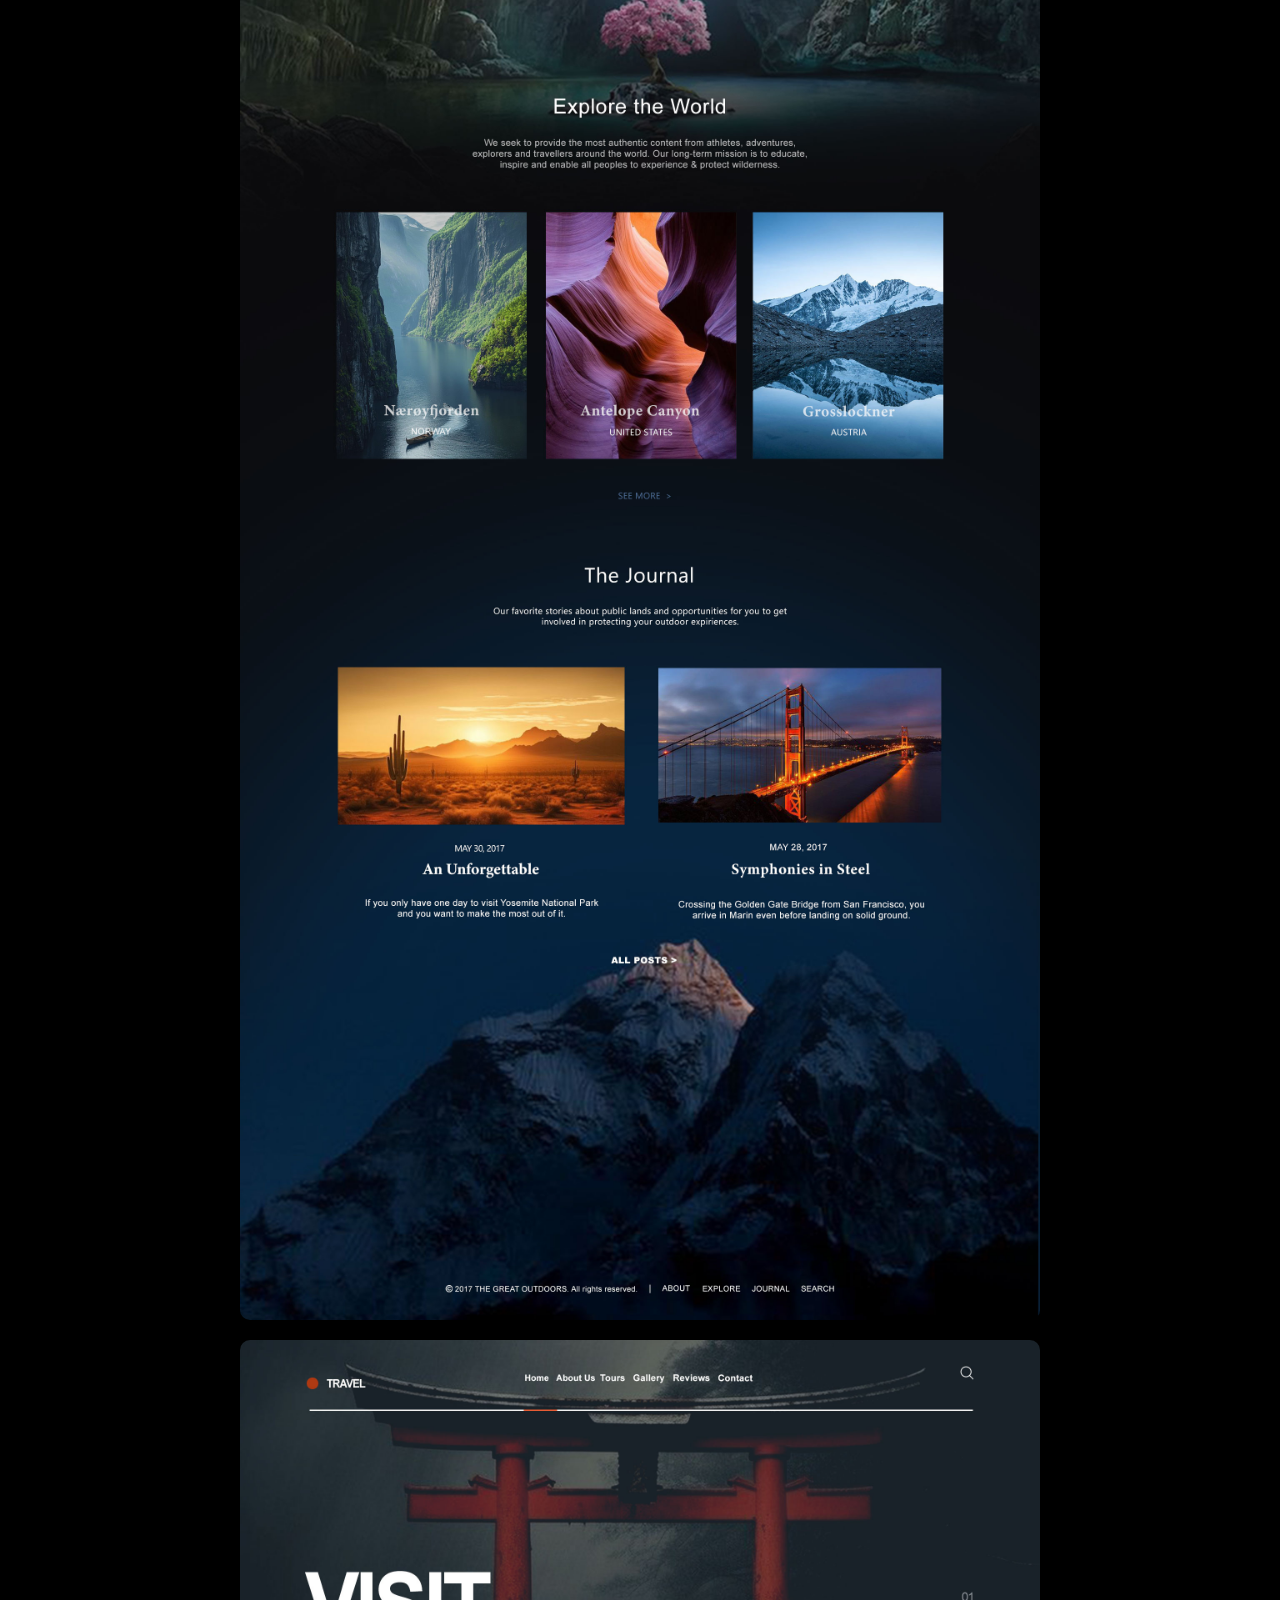
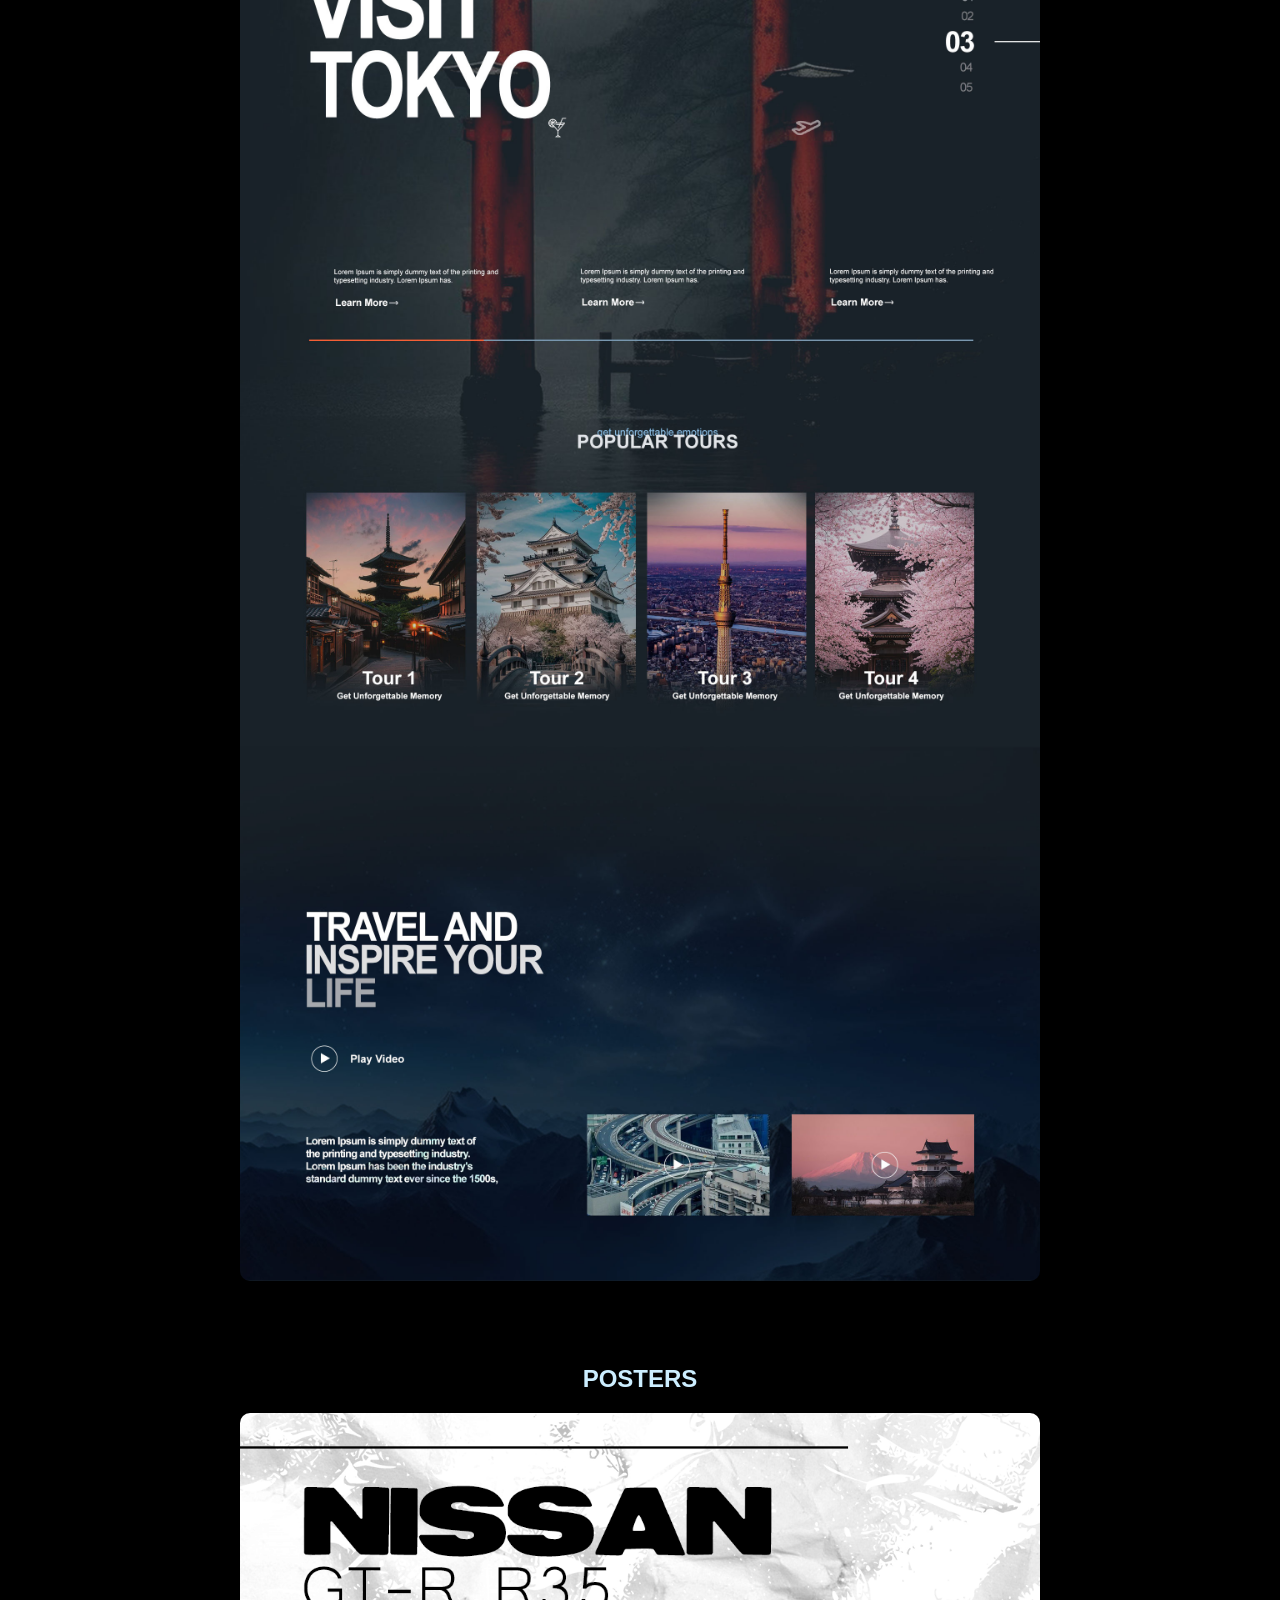
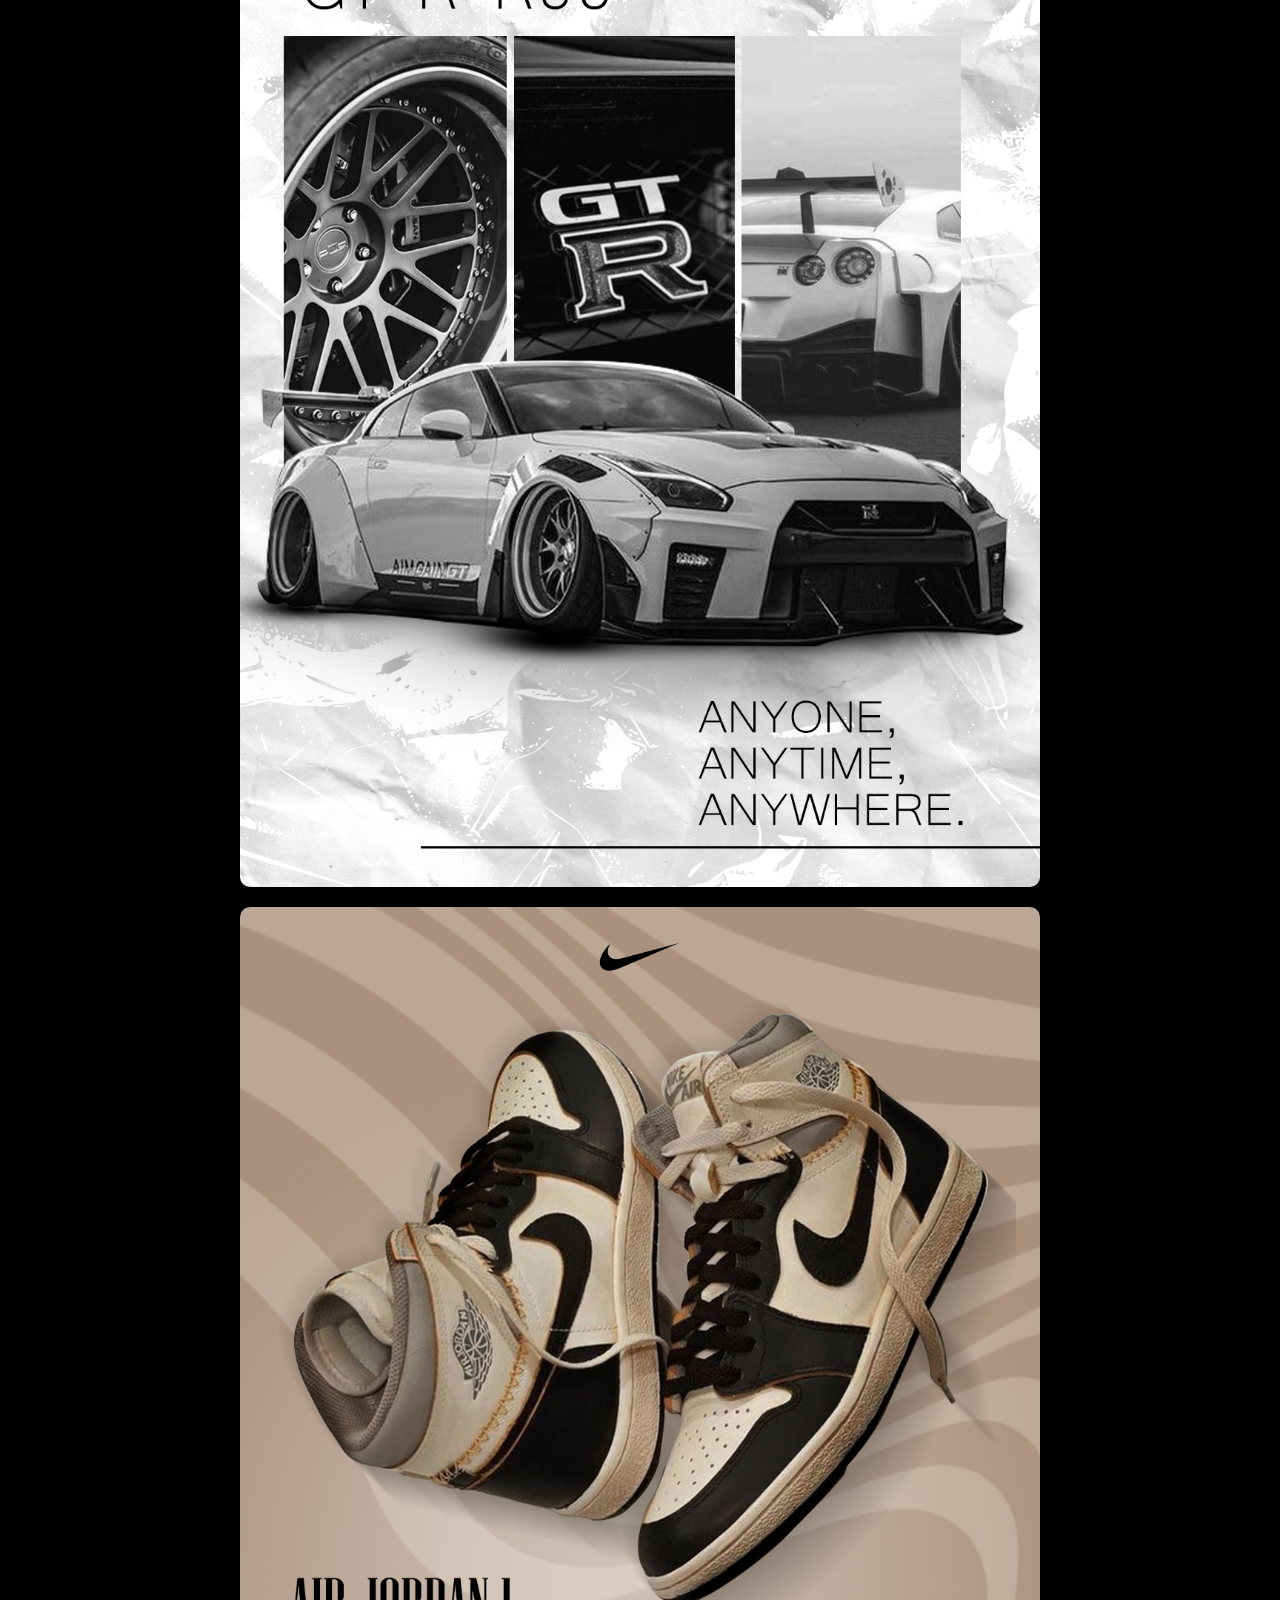
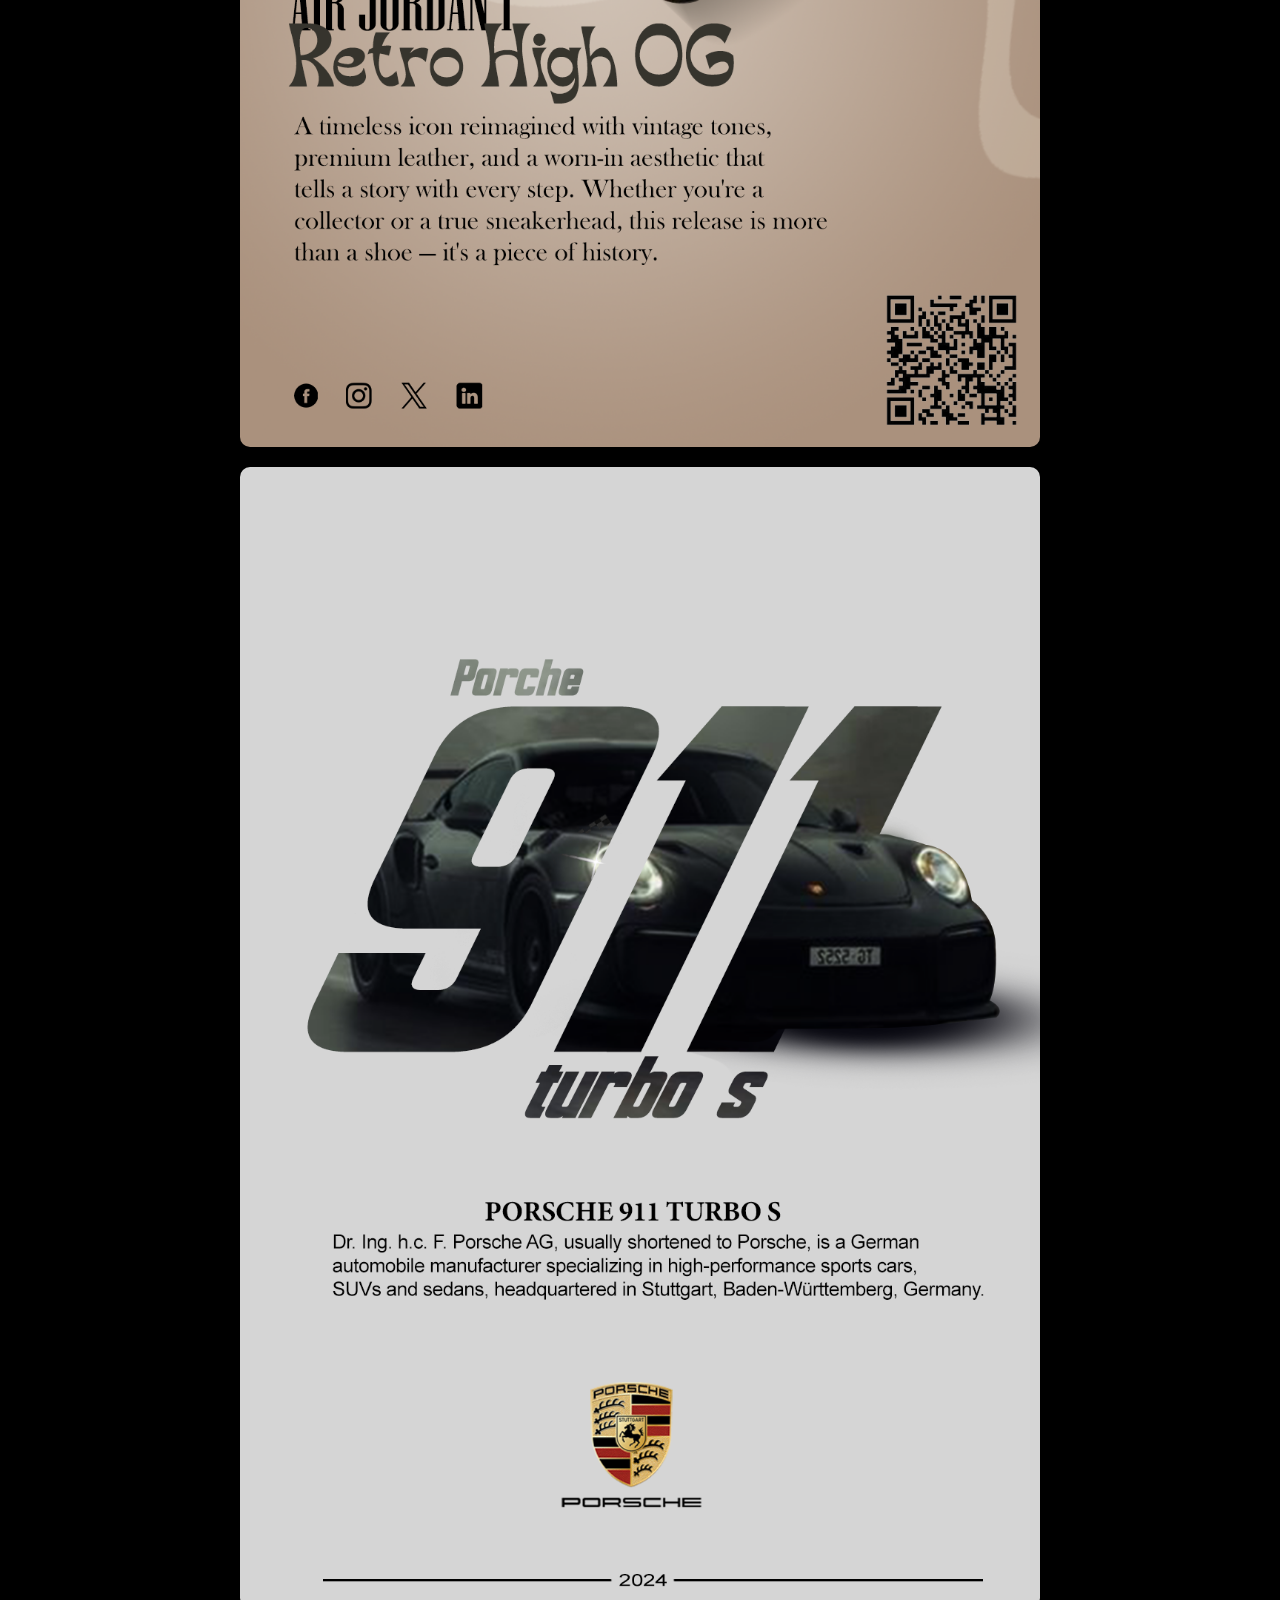
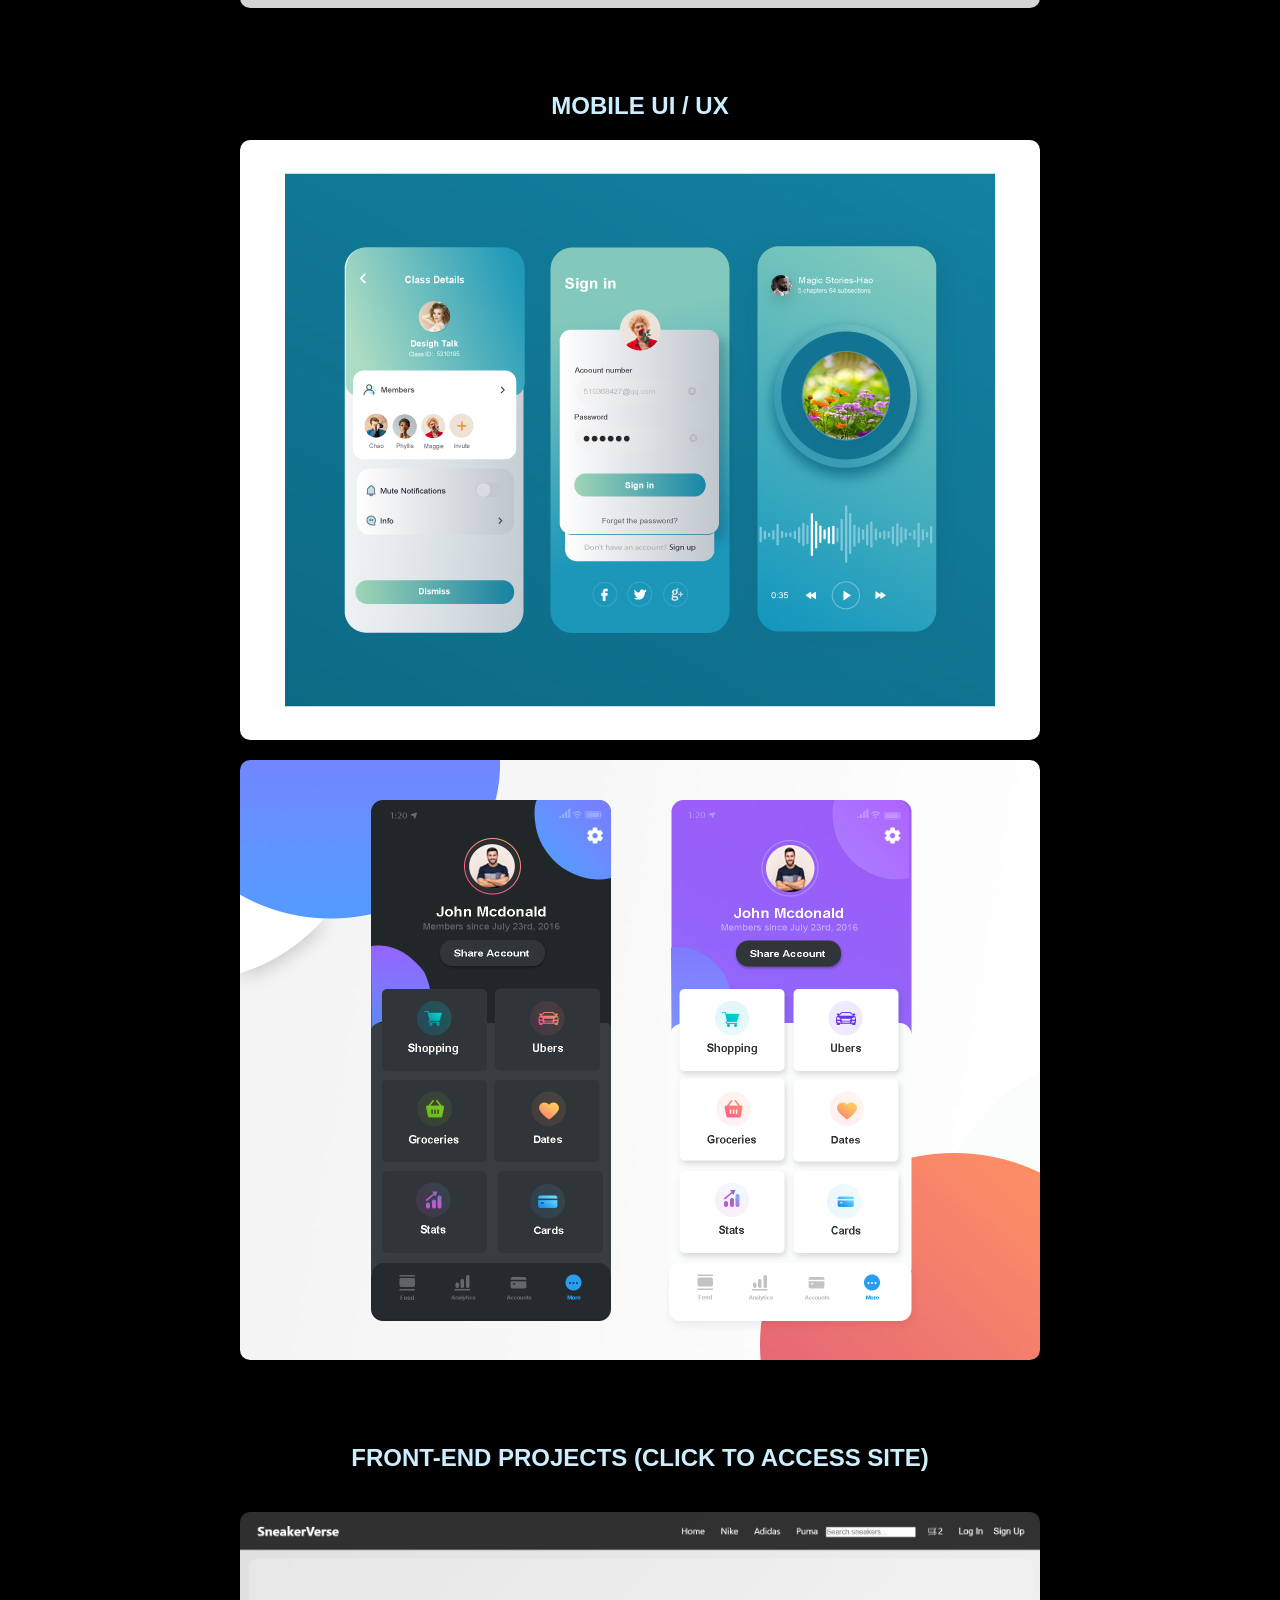
==== commit a95a12ce: "update index.html" ====
--- a/index.html
+++ b/index.html
@@ -121,7 +121,7 @@
 
 <!-- FRONT-END PROJECTS SECTION -->
 <div id="frontend" class="section">
-  <h3>FRONT-END PROJECTS</h3>
+  <h3>FRONT-END PROJECTS (Click to Access site)</h3>
 
   <div class="project-card">
     <a href="https://prakash5459.github.io/shoe-reselling/index.html" target="_blank">
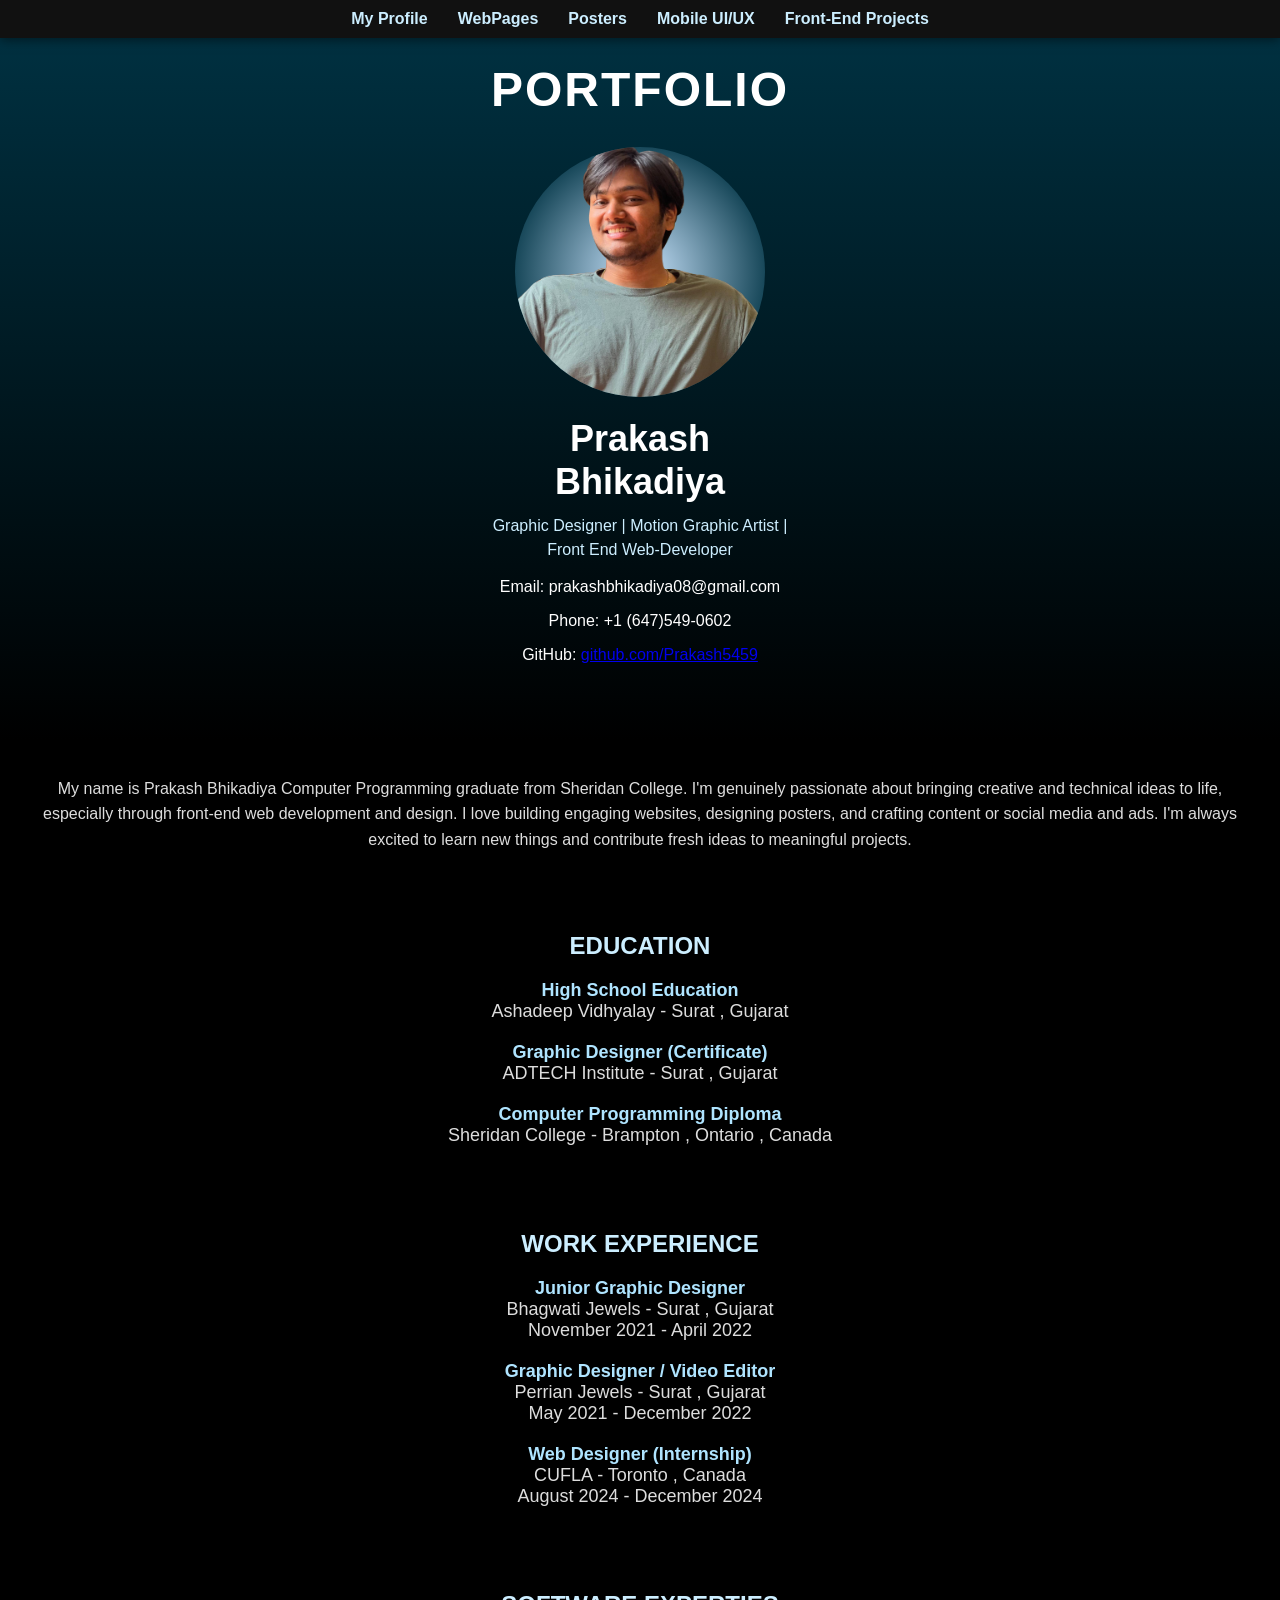
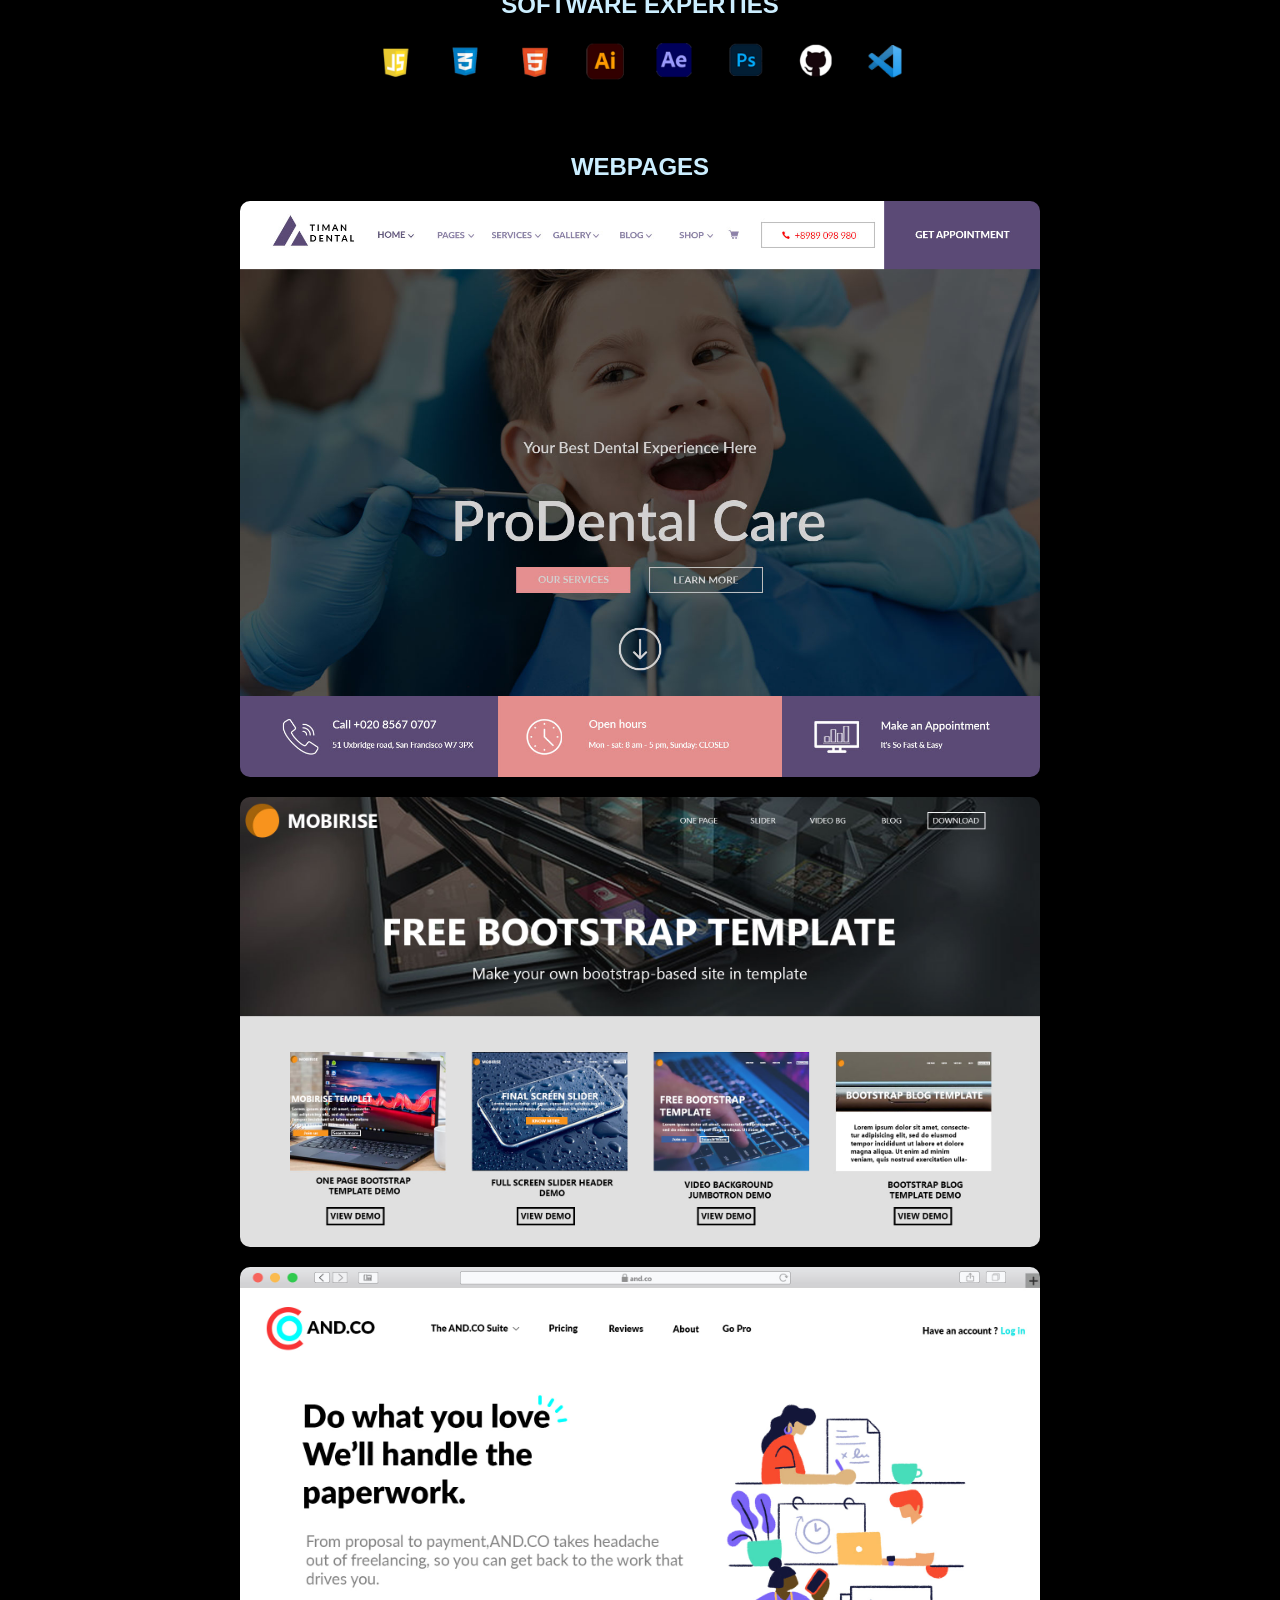
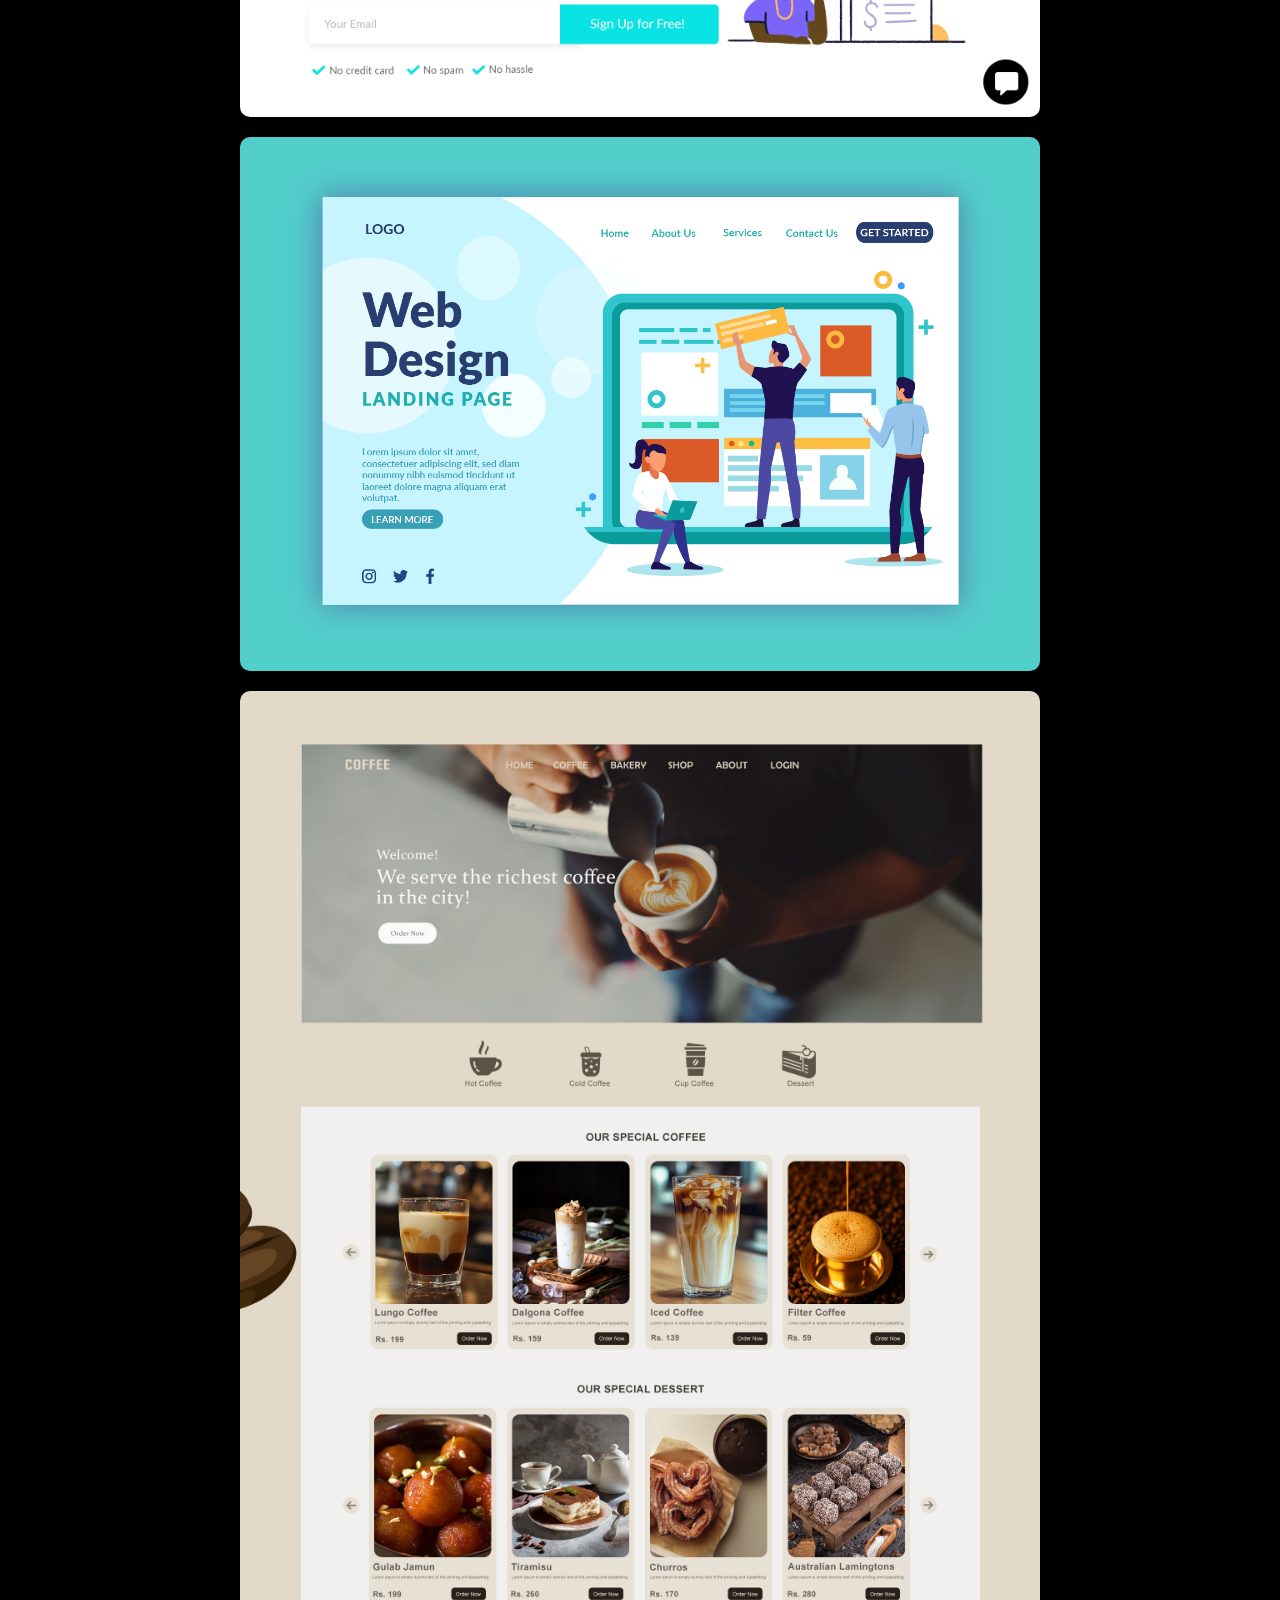
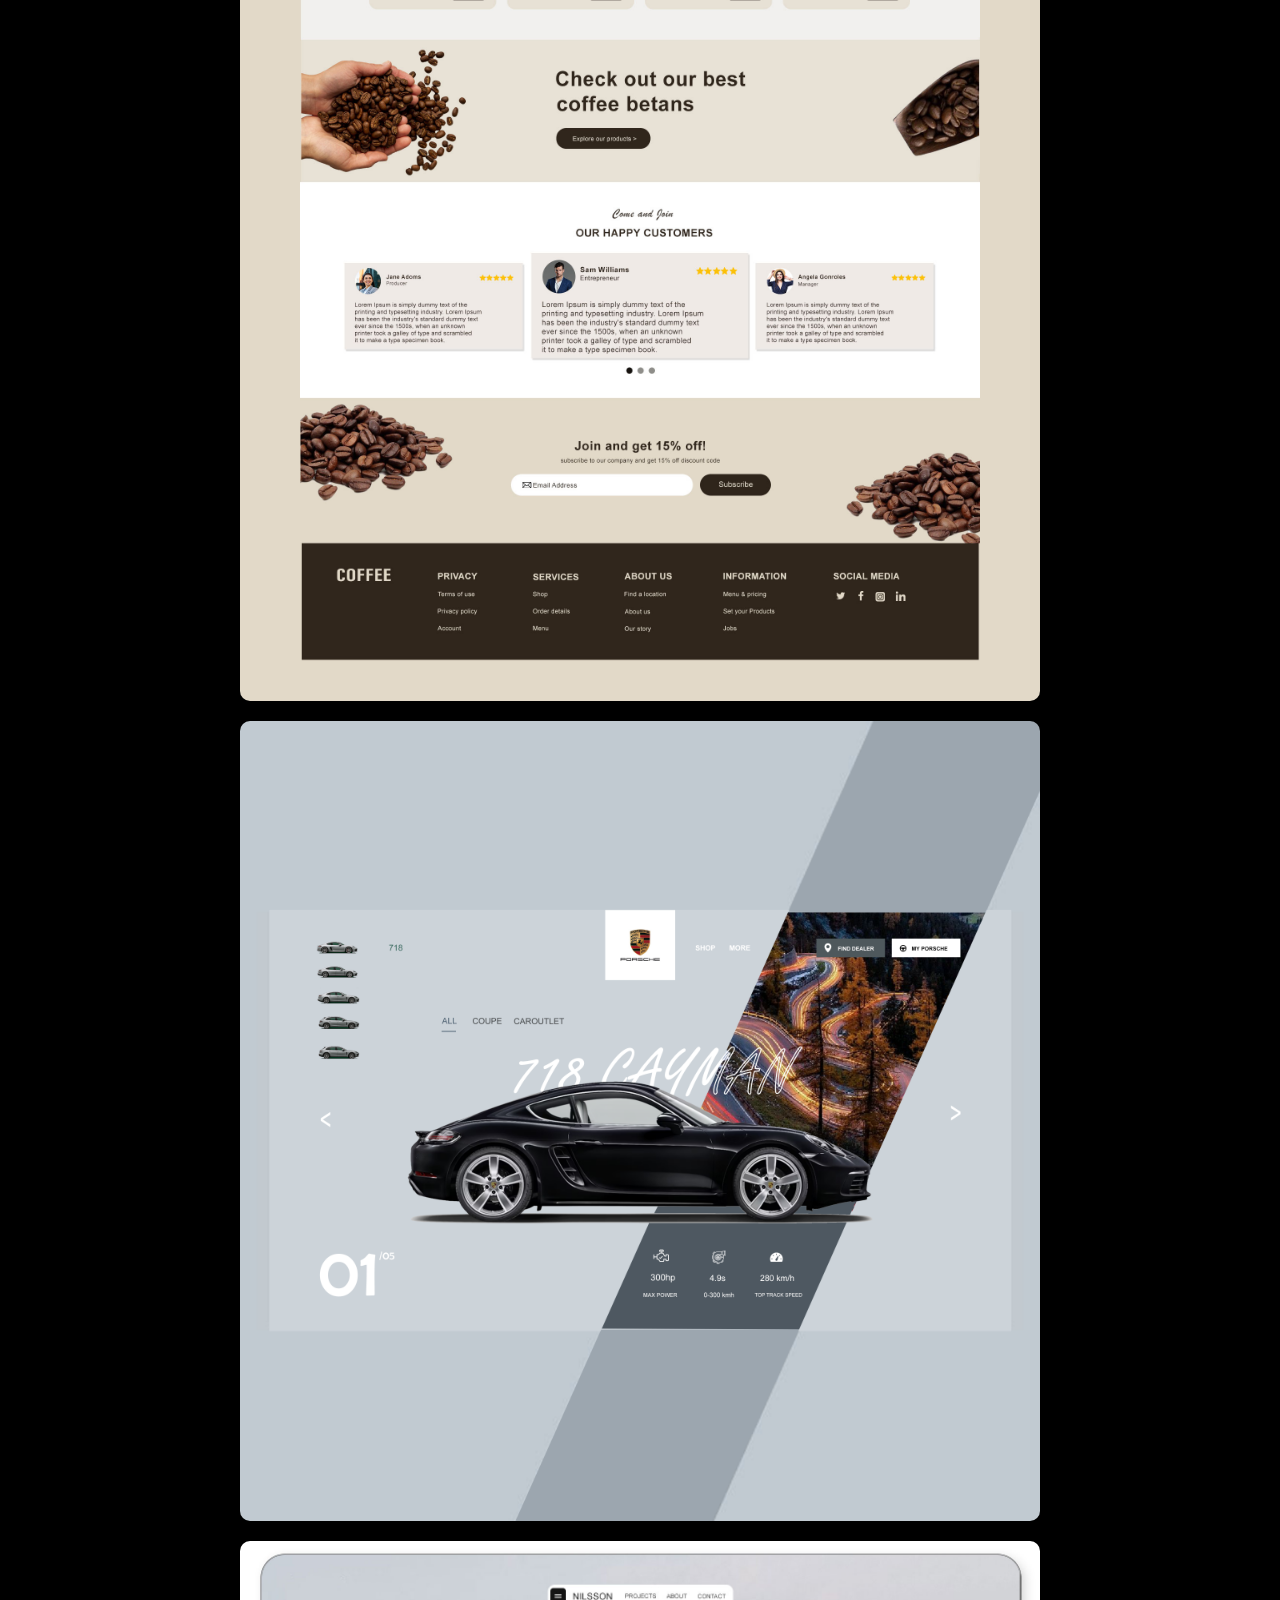
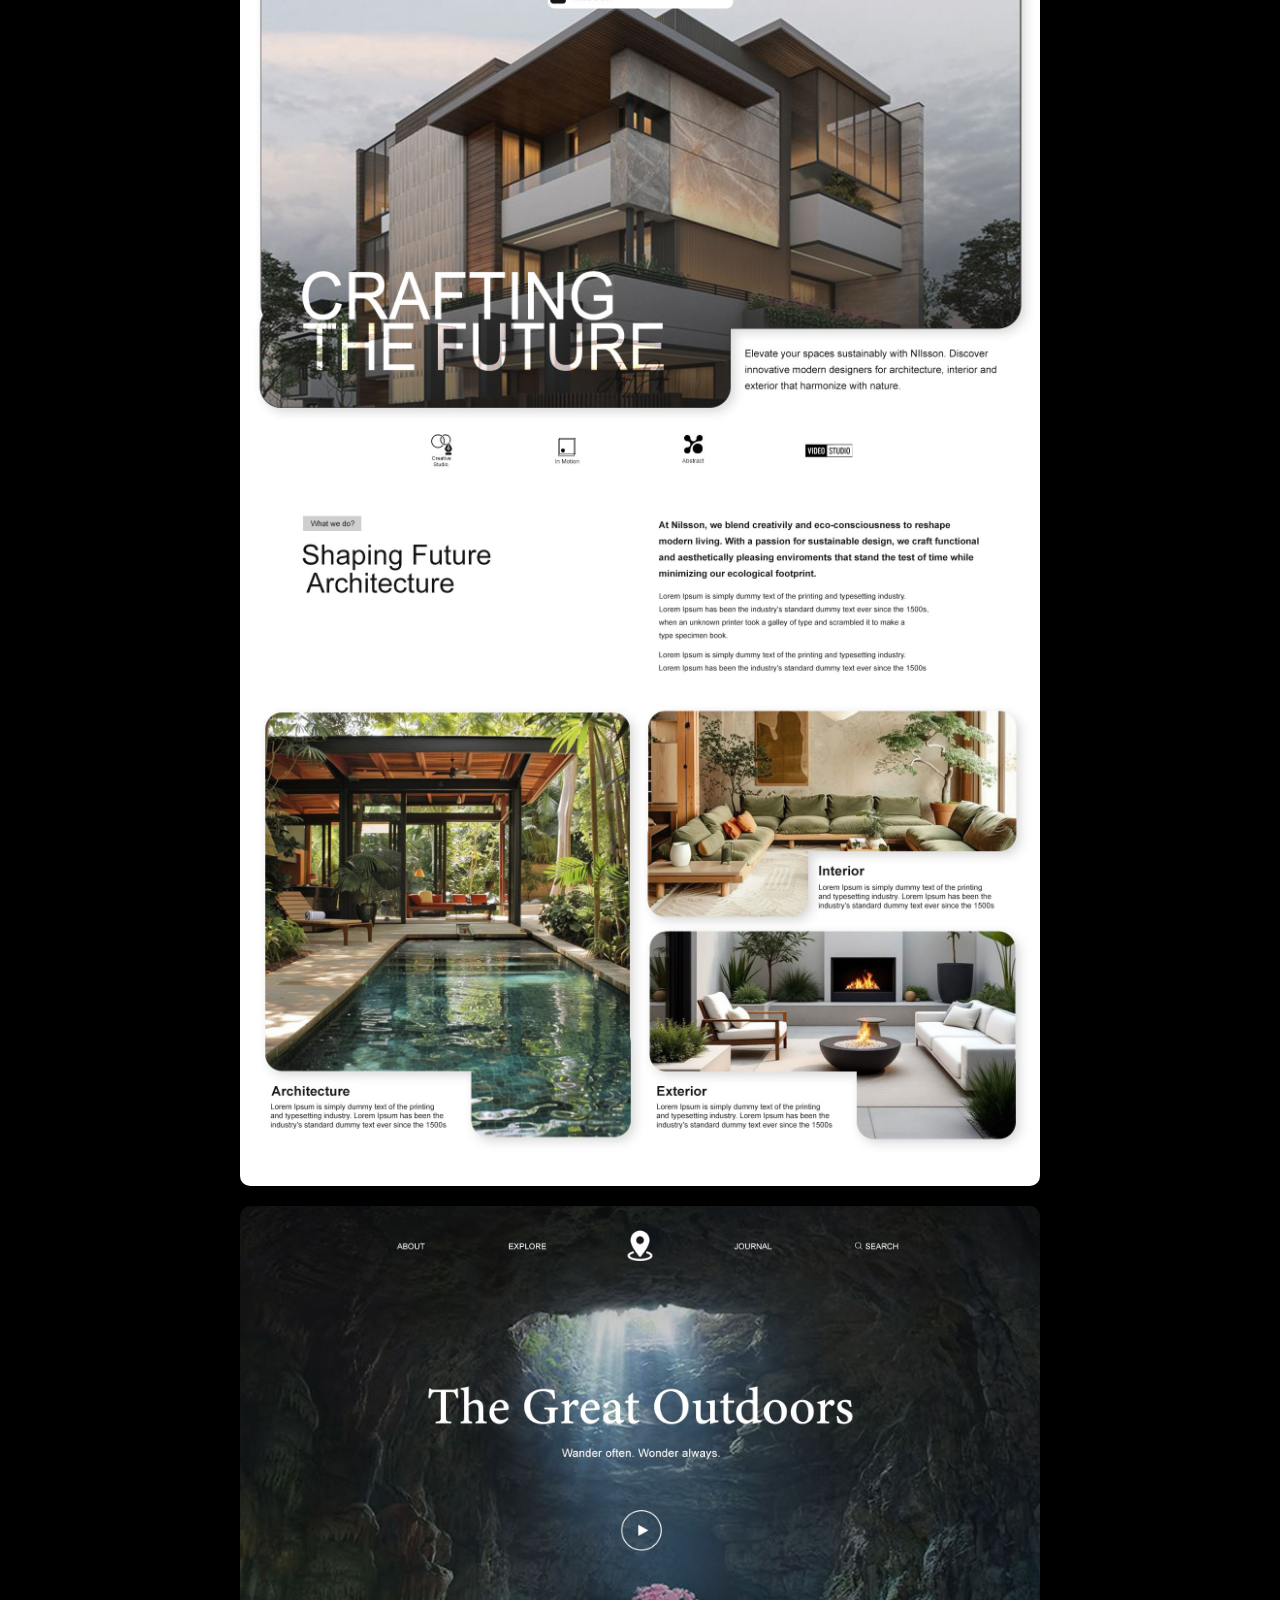
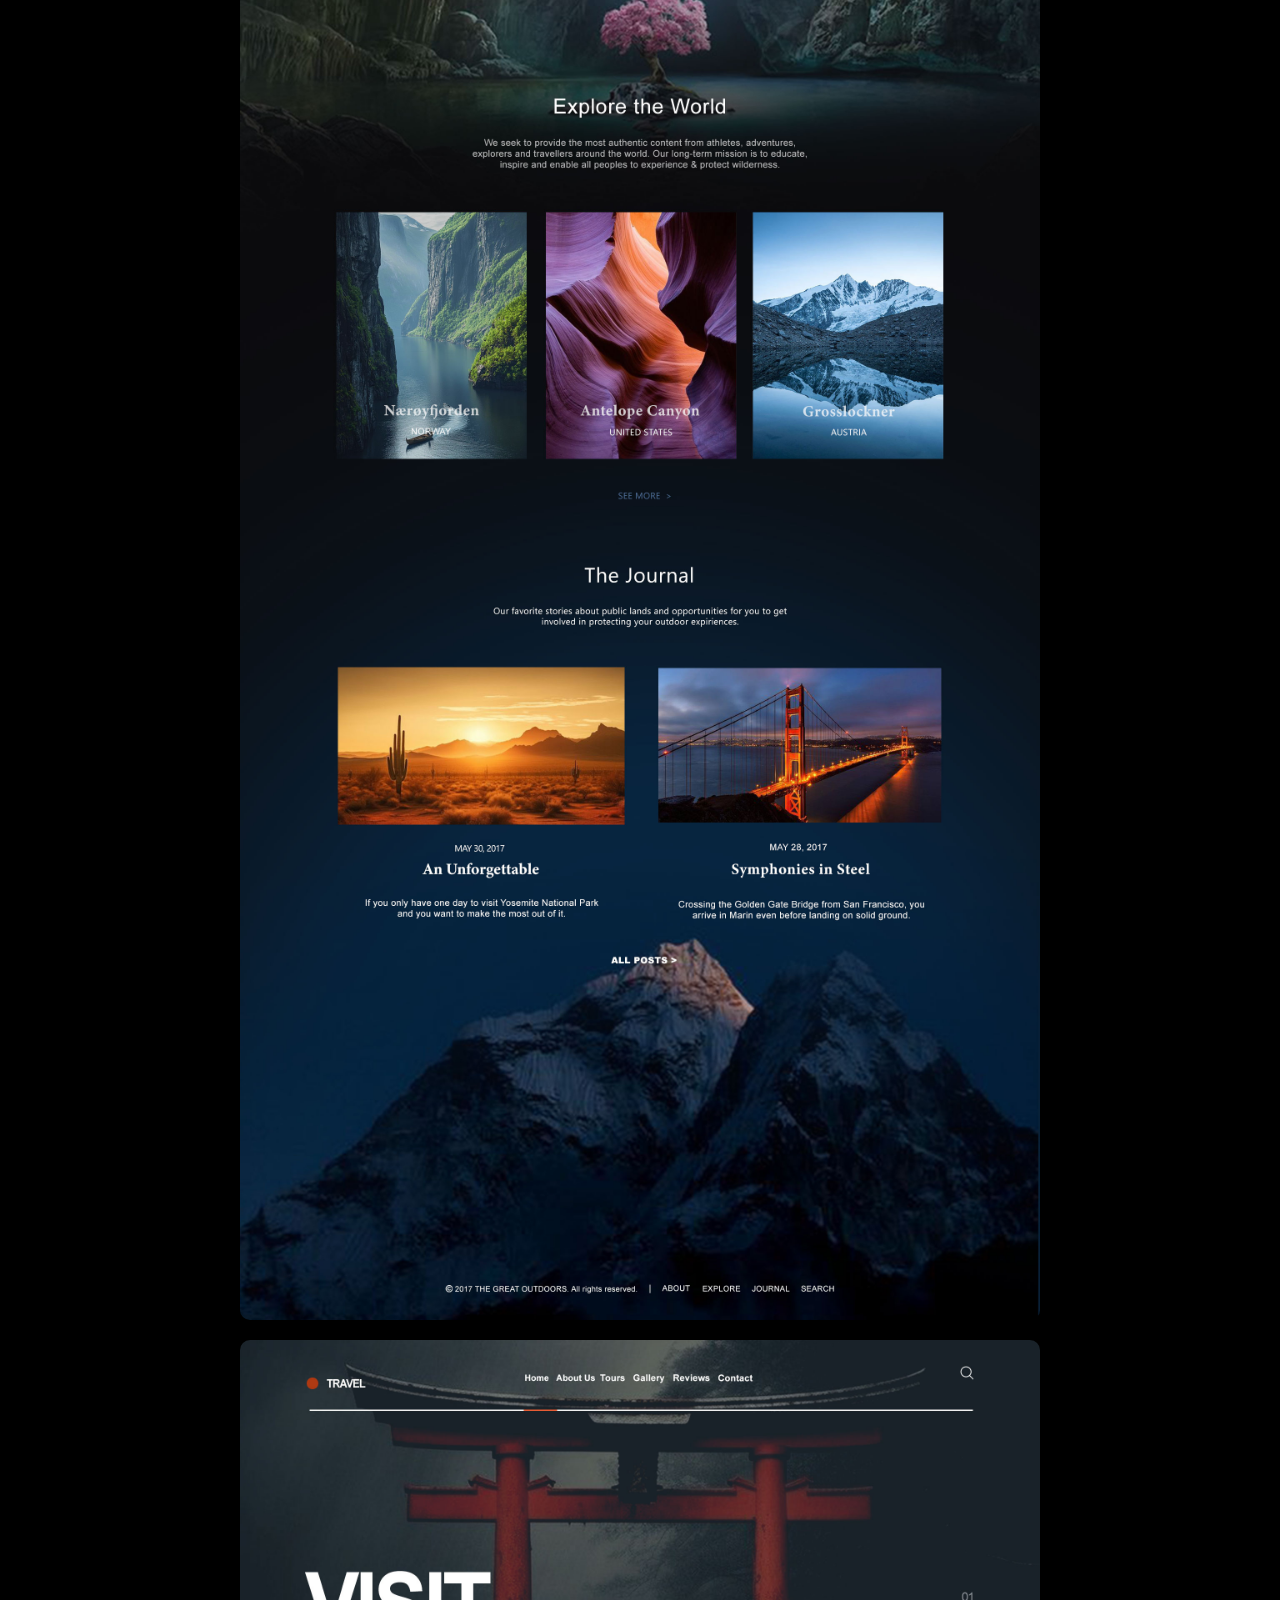
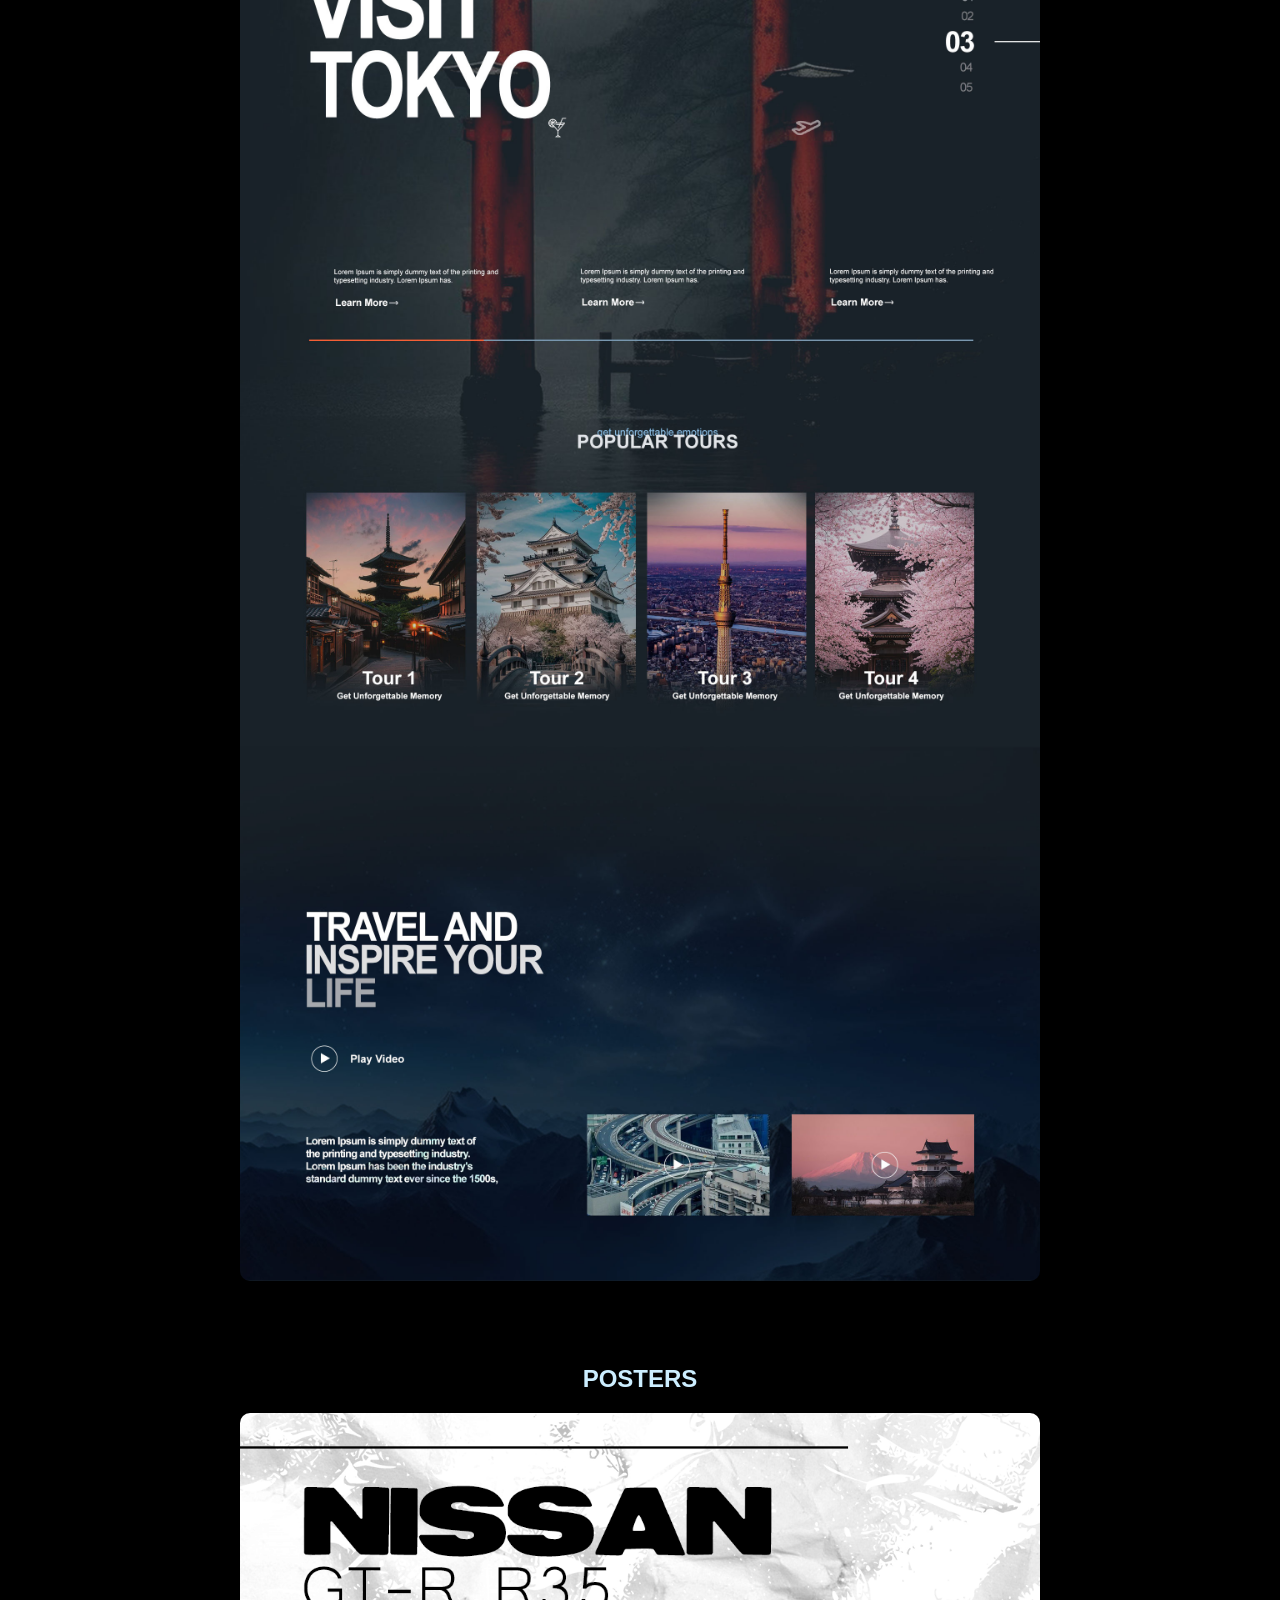
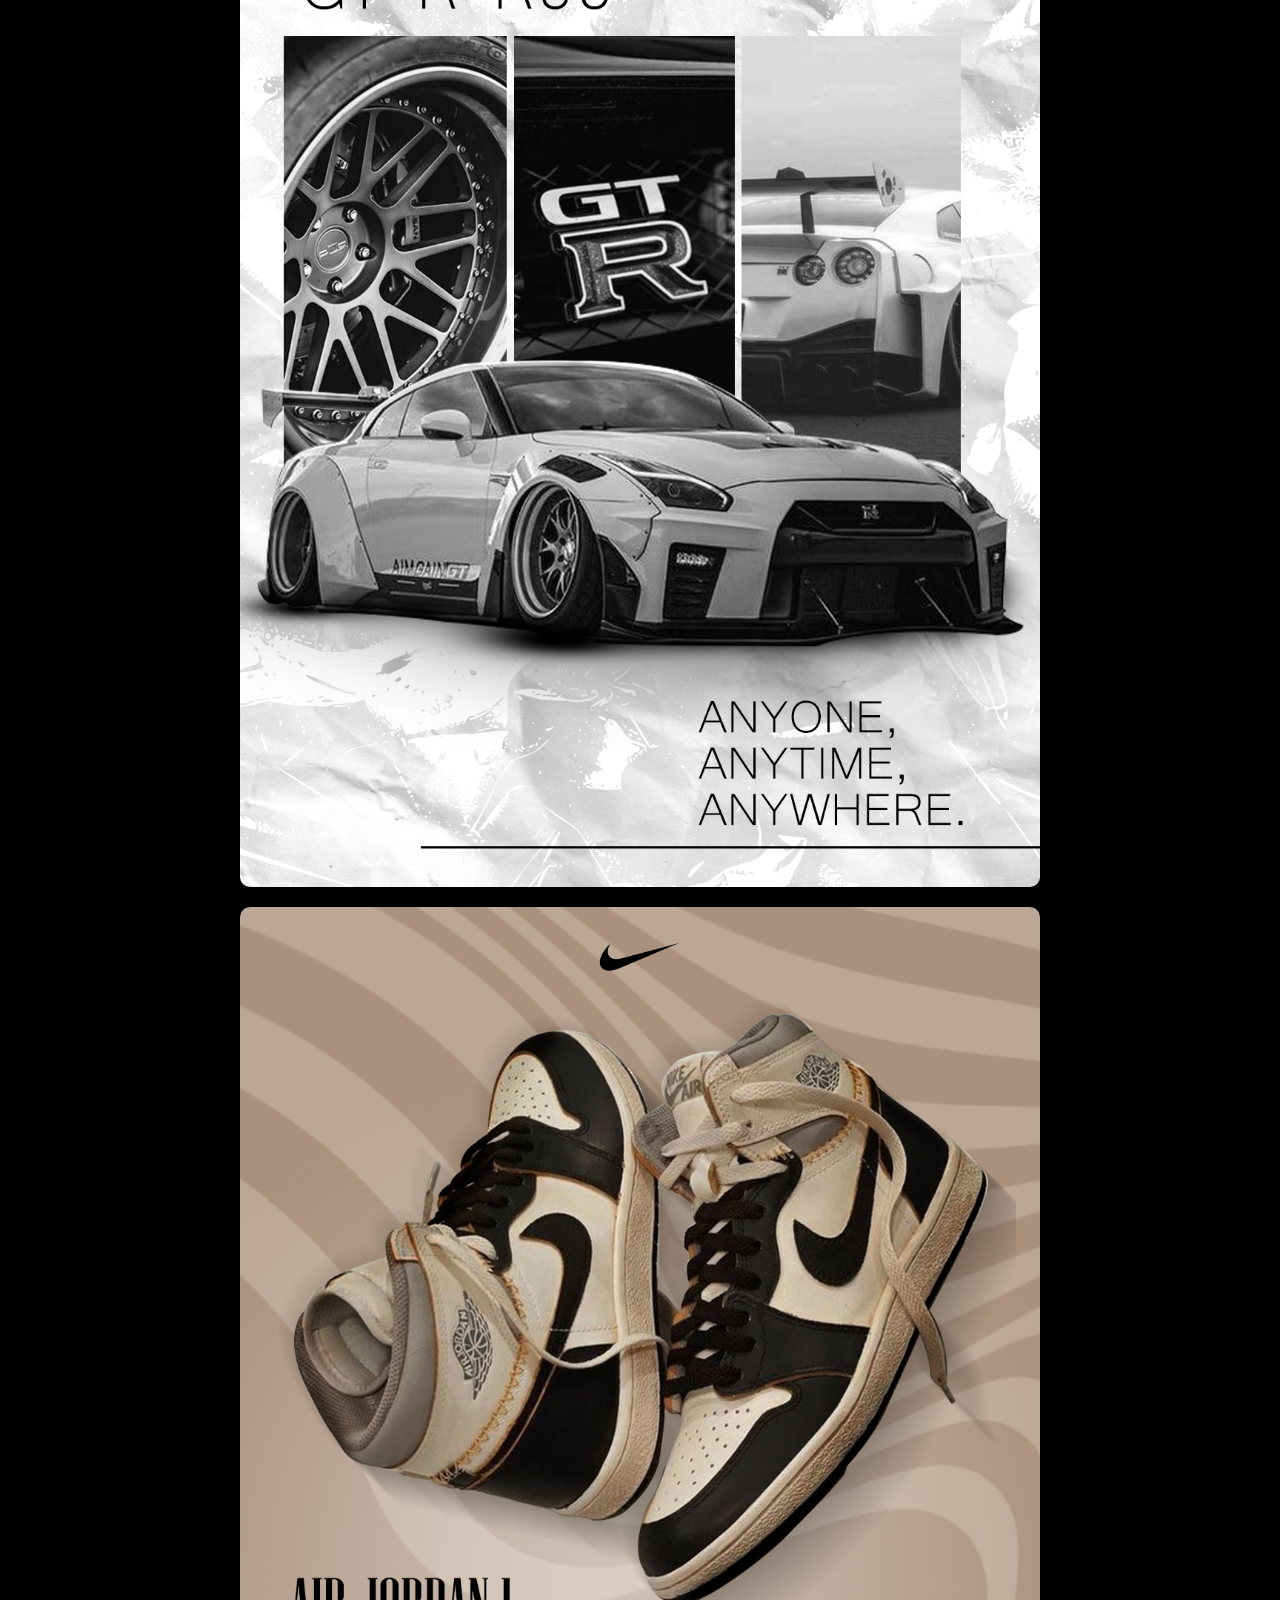
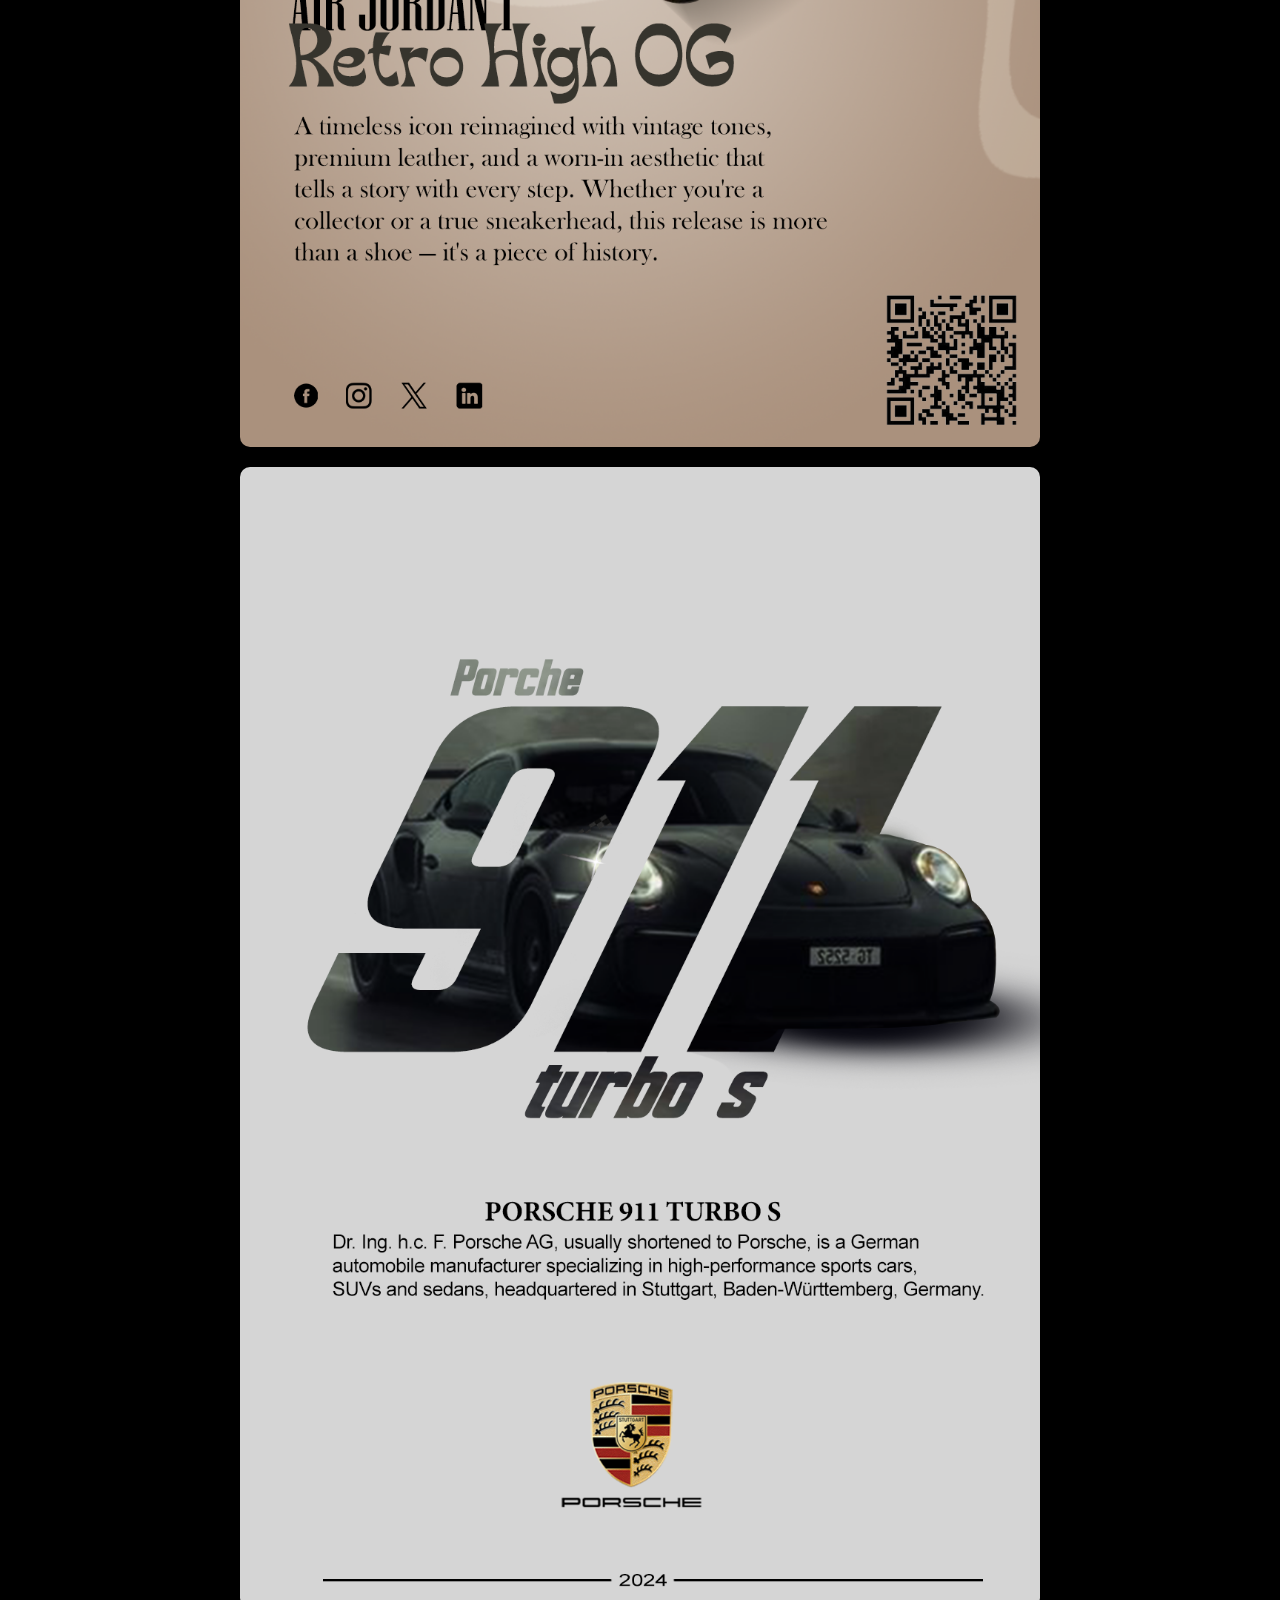
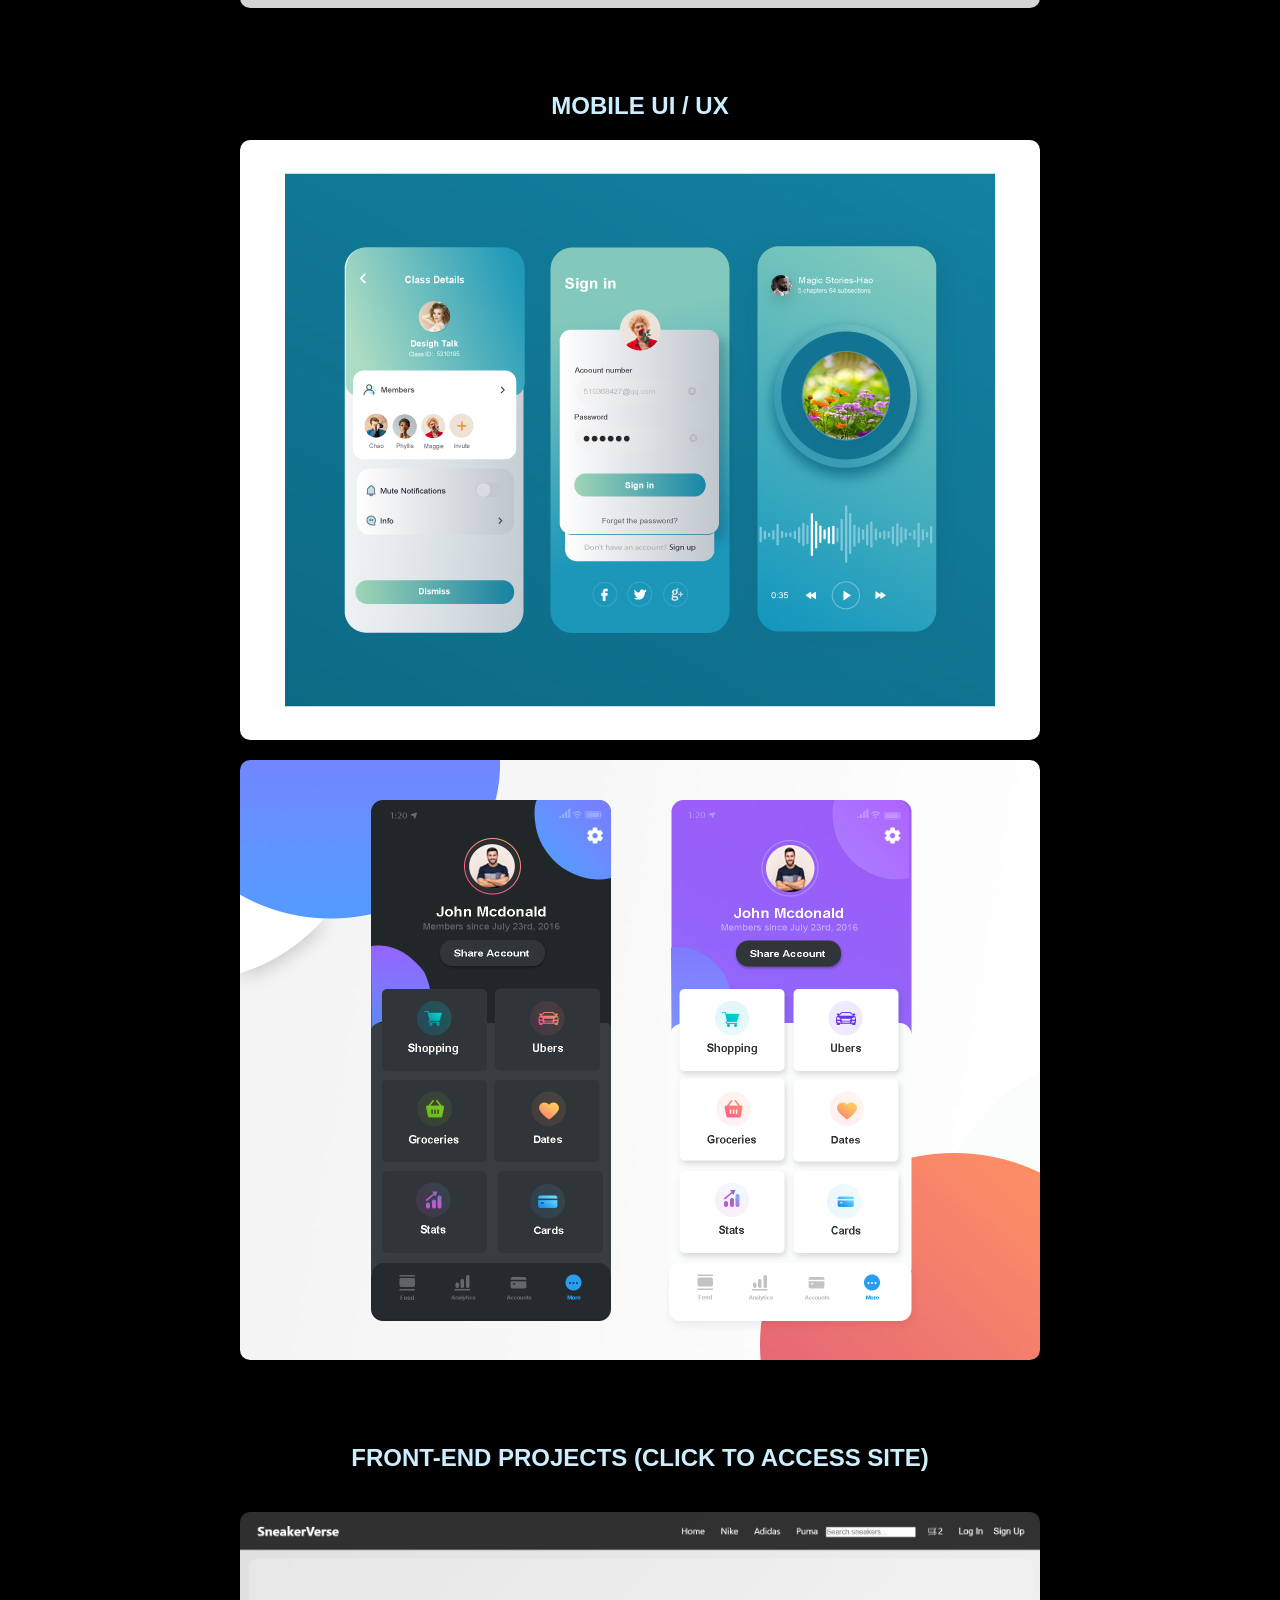
==== commit 8f8e84c7: "Update index.html" ====
--- a/index.html
+++ b/index.html
@@ -41,7 +41,7 @@
 
 <div class="intro-text">
   <p>
-    My name is Prakash Bhikadiyaa Computer Programming graduate from Sheridan College. I'm genuinely passionate
+    My name is Prakash Bhikadiya Computer Programming graduate from Sheridan College. I'm genuinely passionate
     about bringing creative and technical ideas to life, especially through front-end web development and design.
     I love building engaging websites, designing posters, and crafting content or social media and ads. I'm always
     excited to learn new things and contribute fresh ideas to meaningful projects.
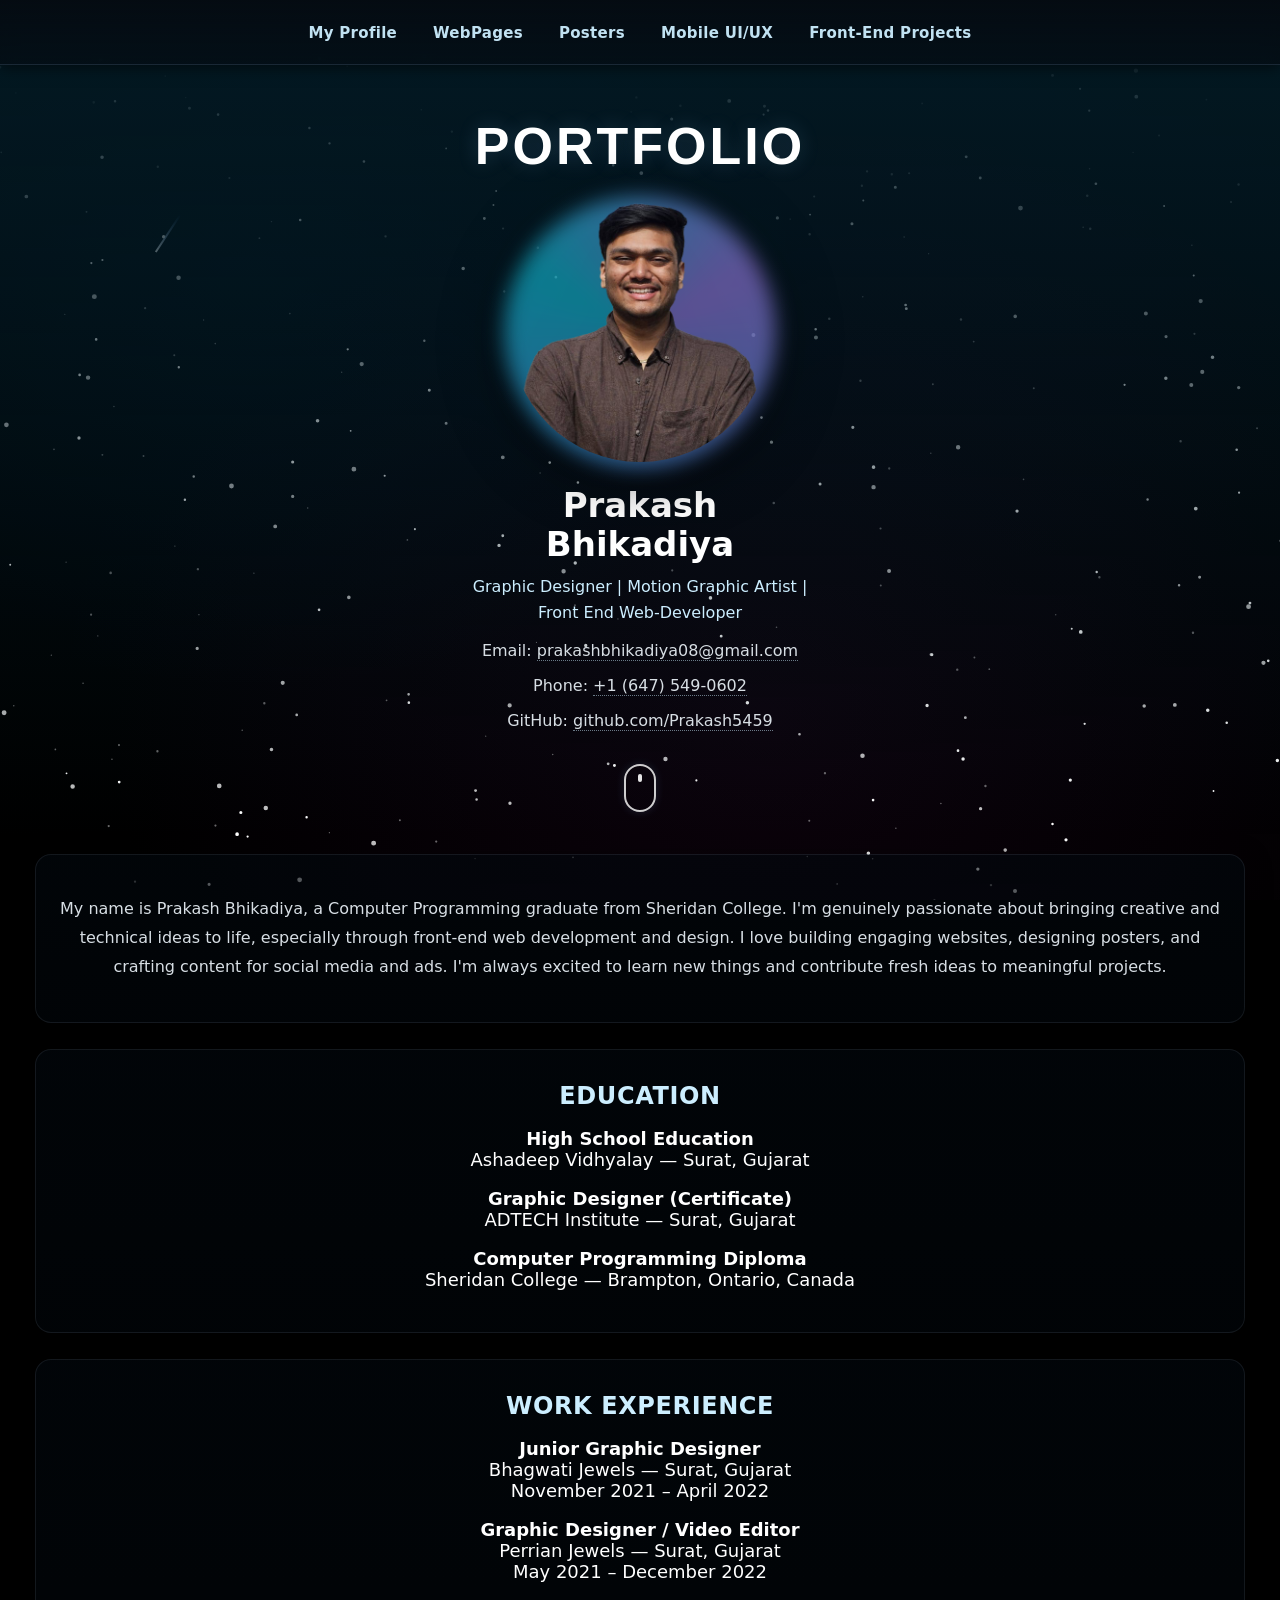
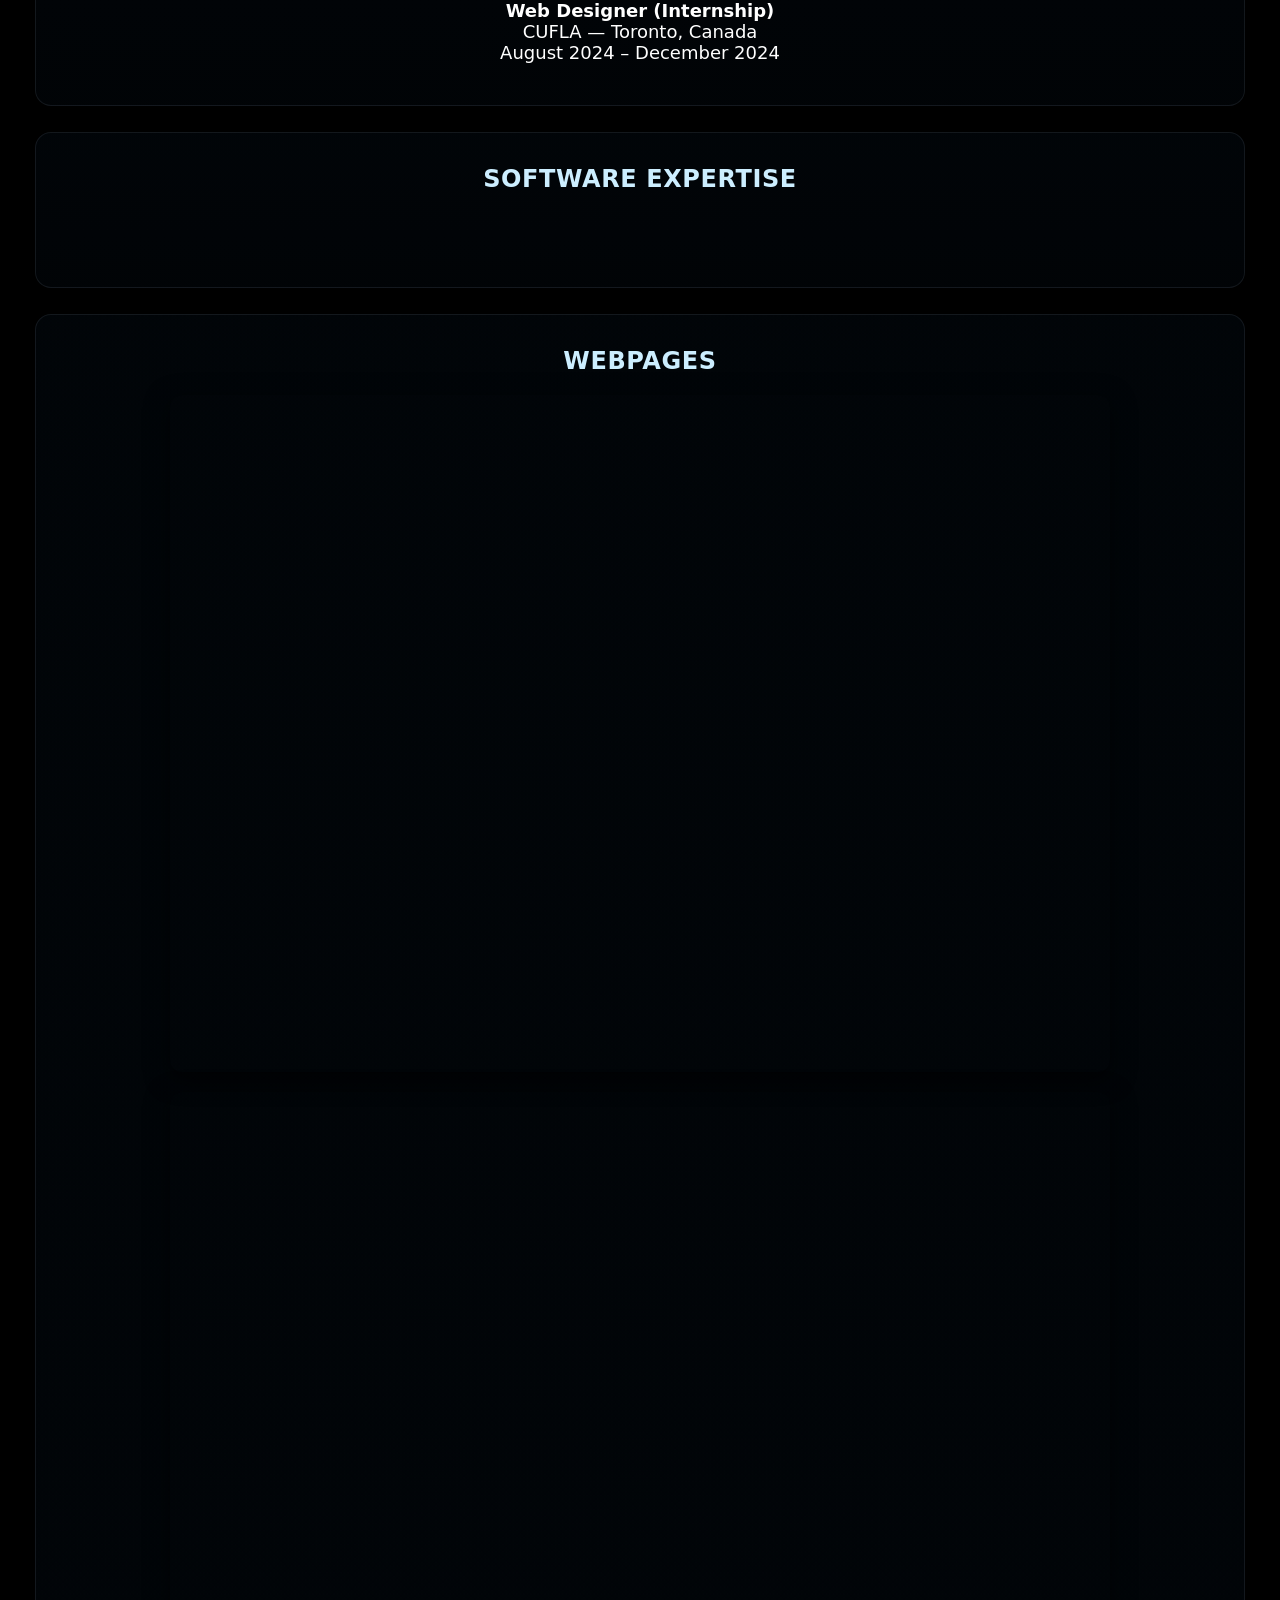
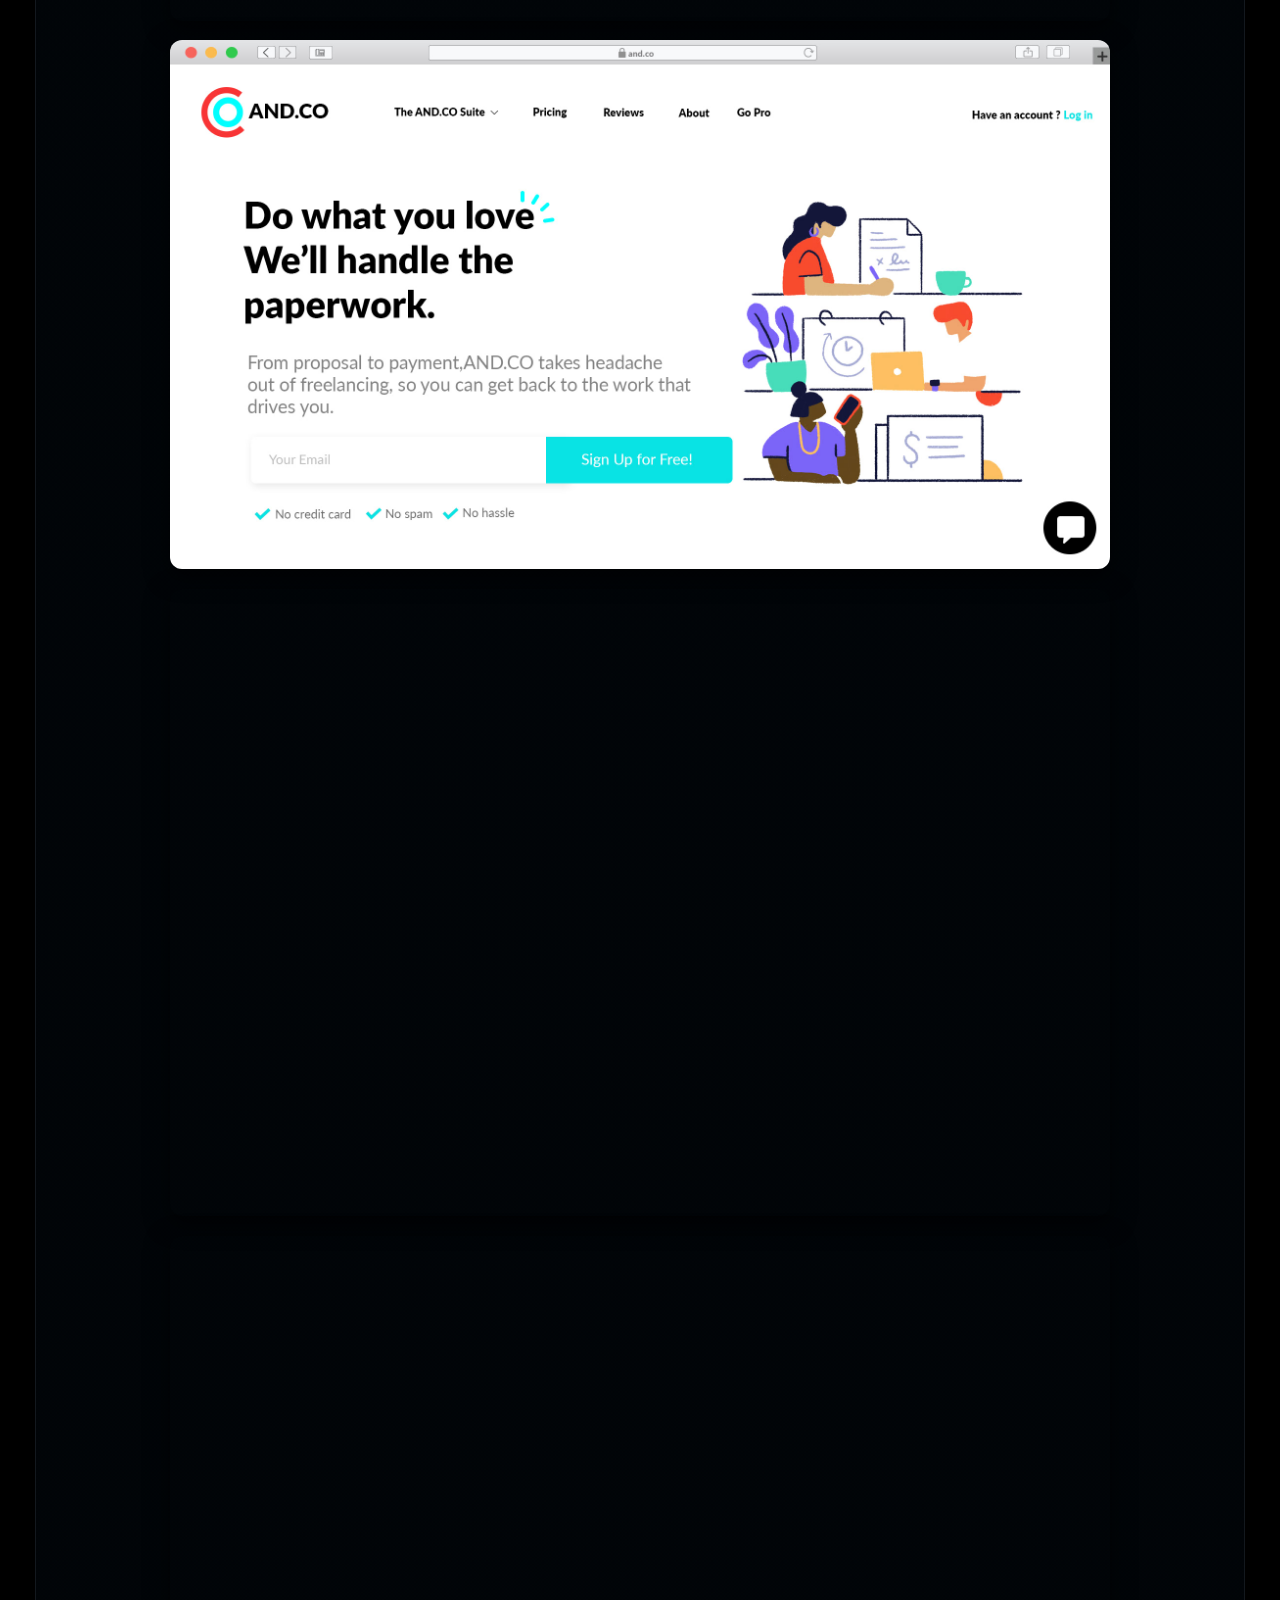
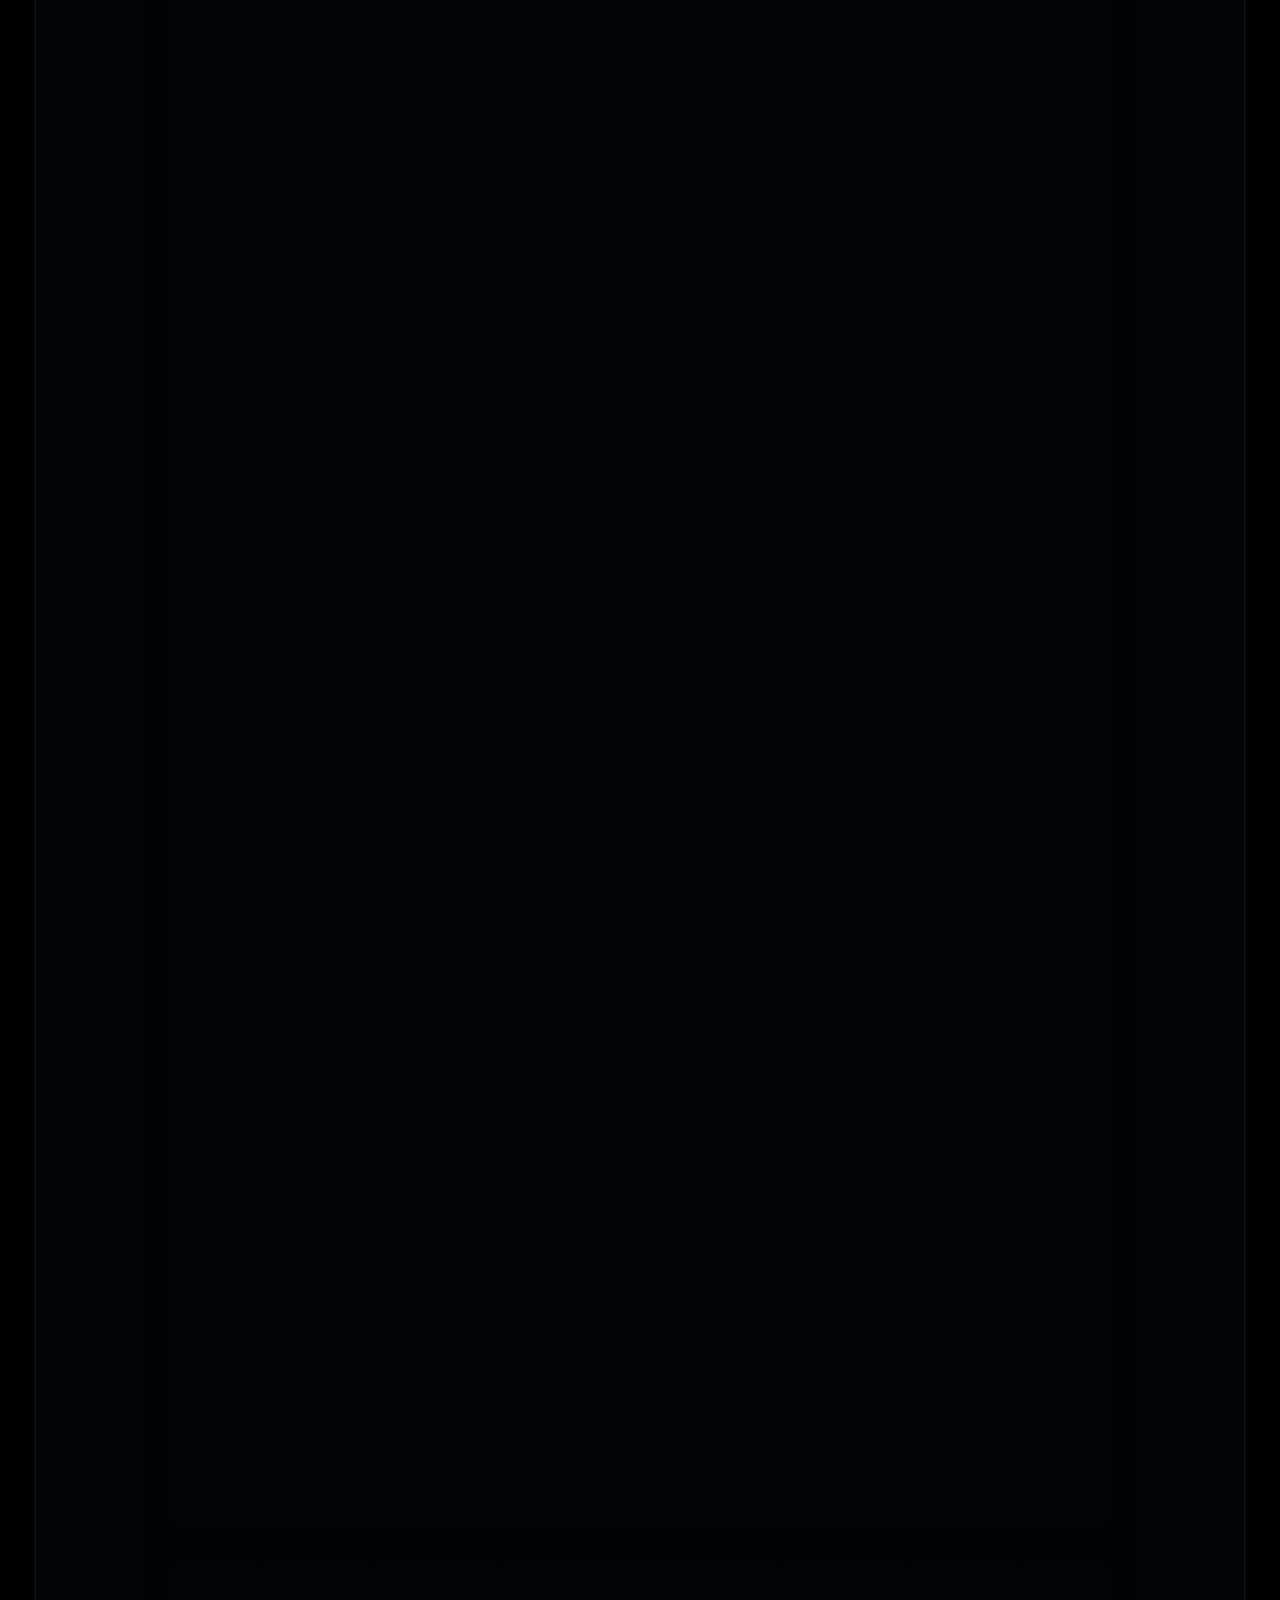
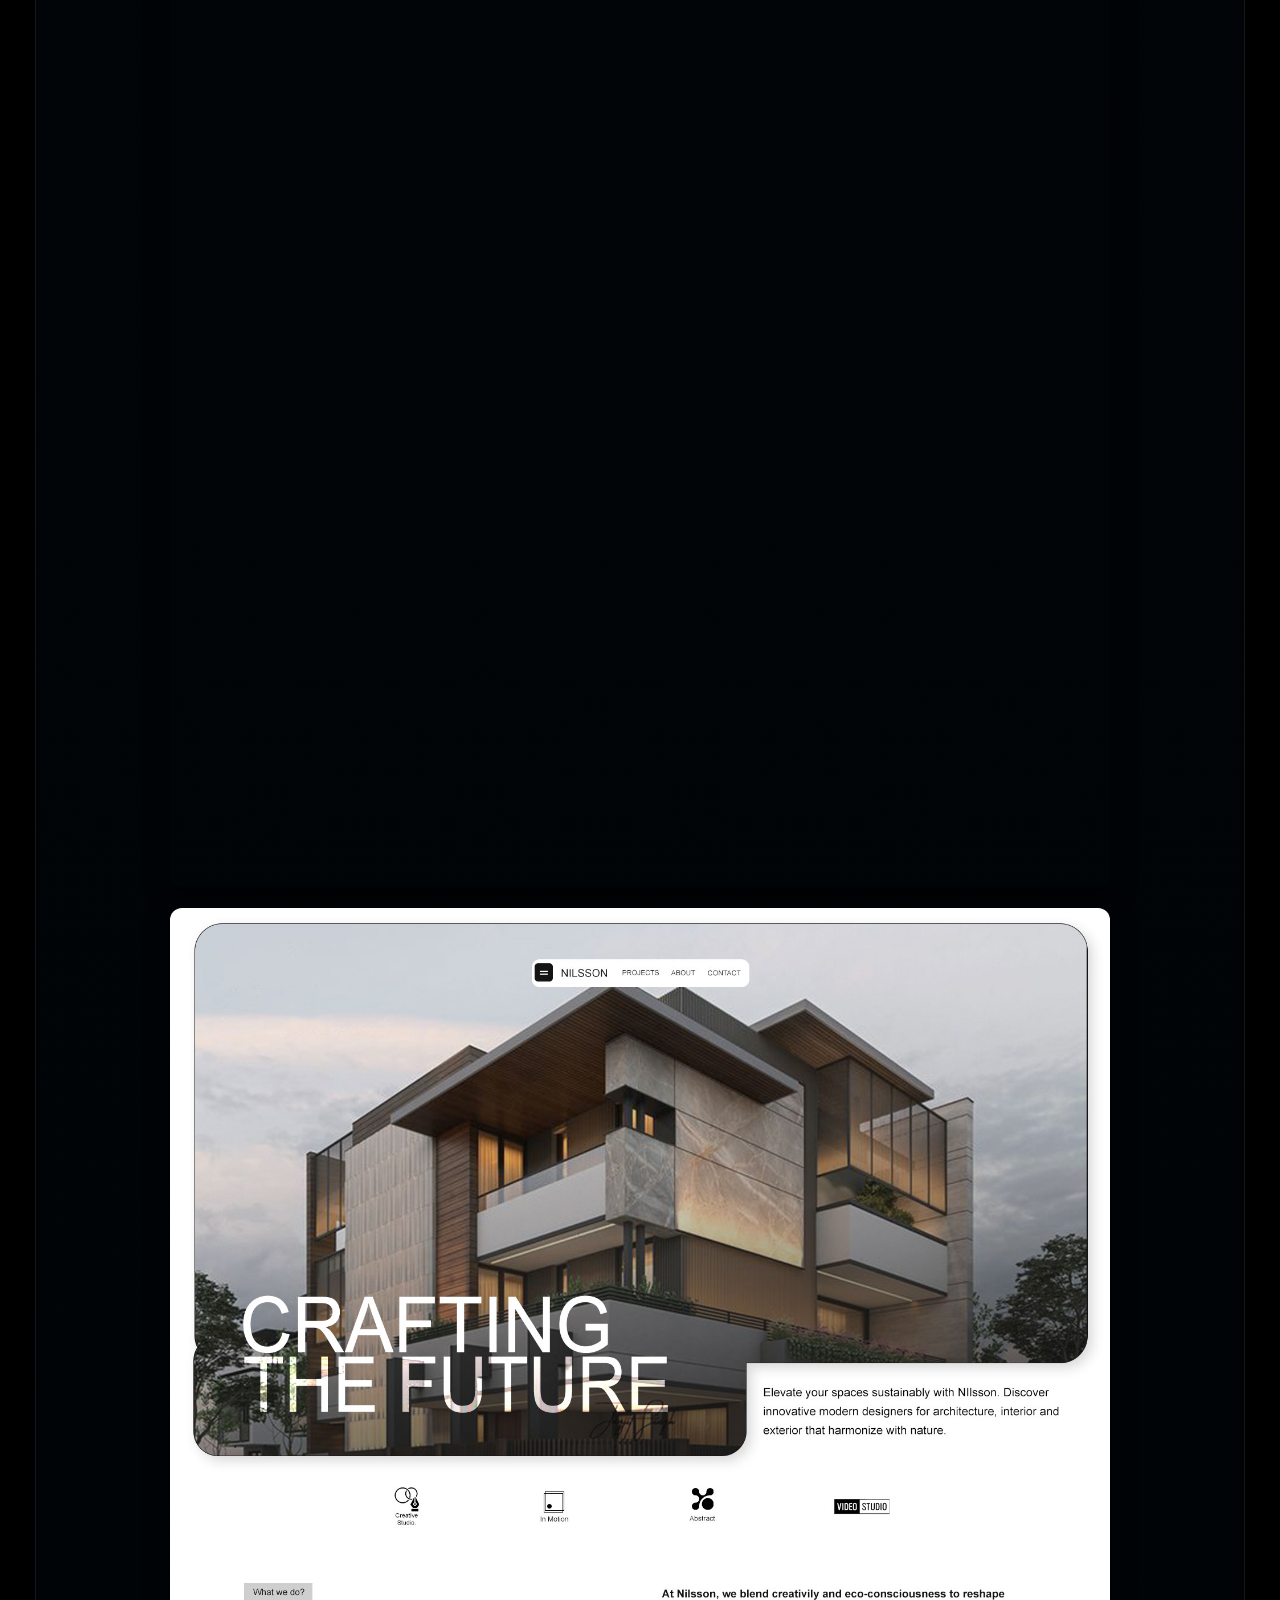
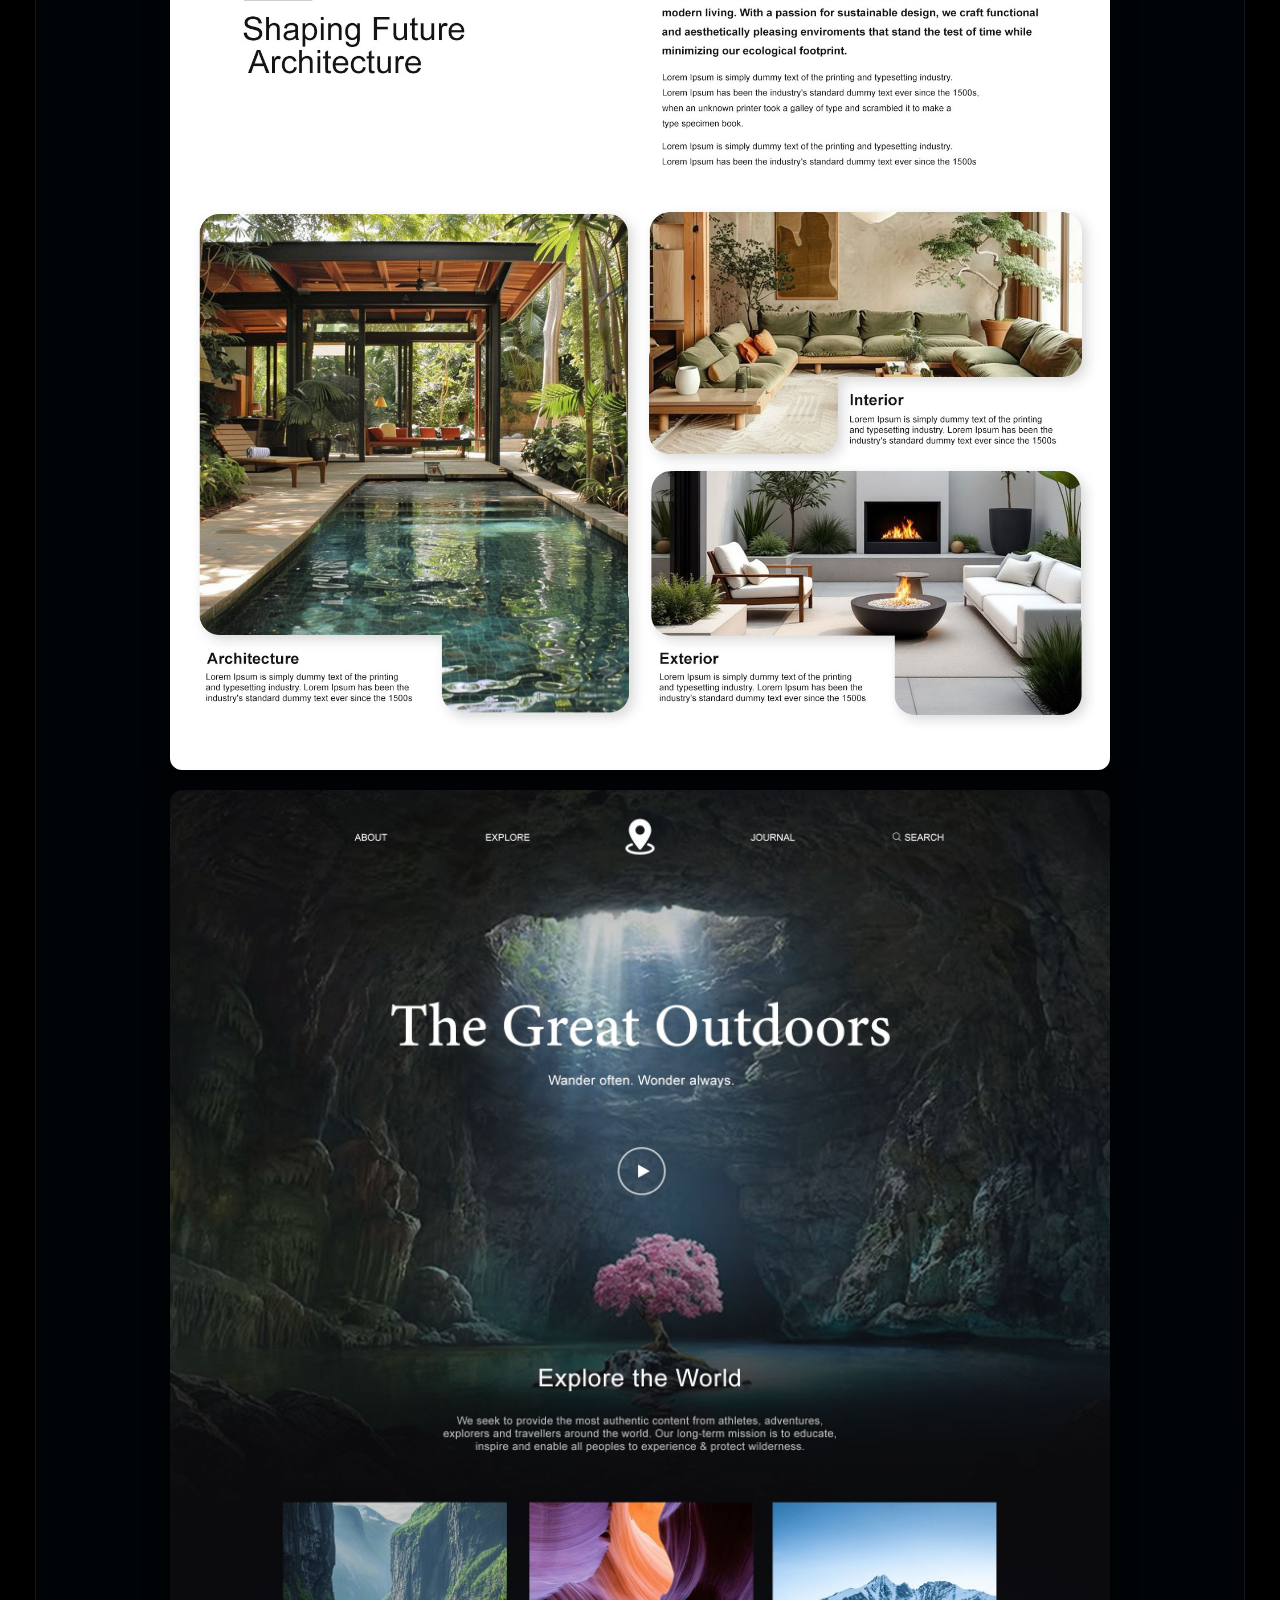
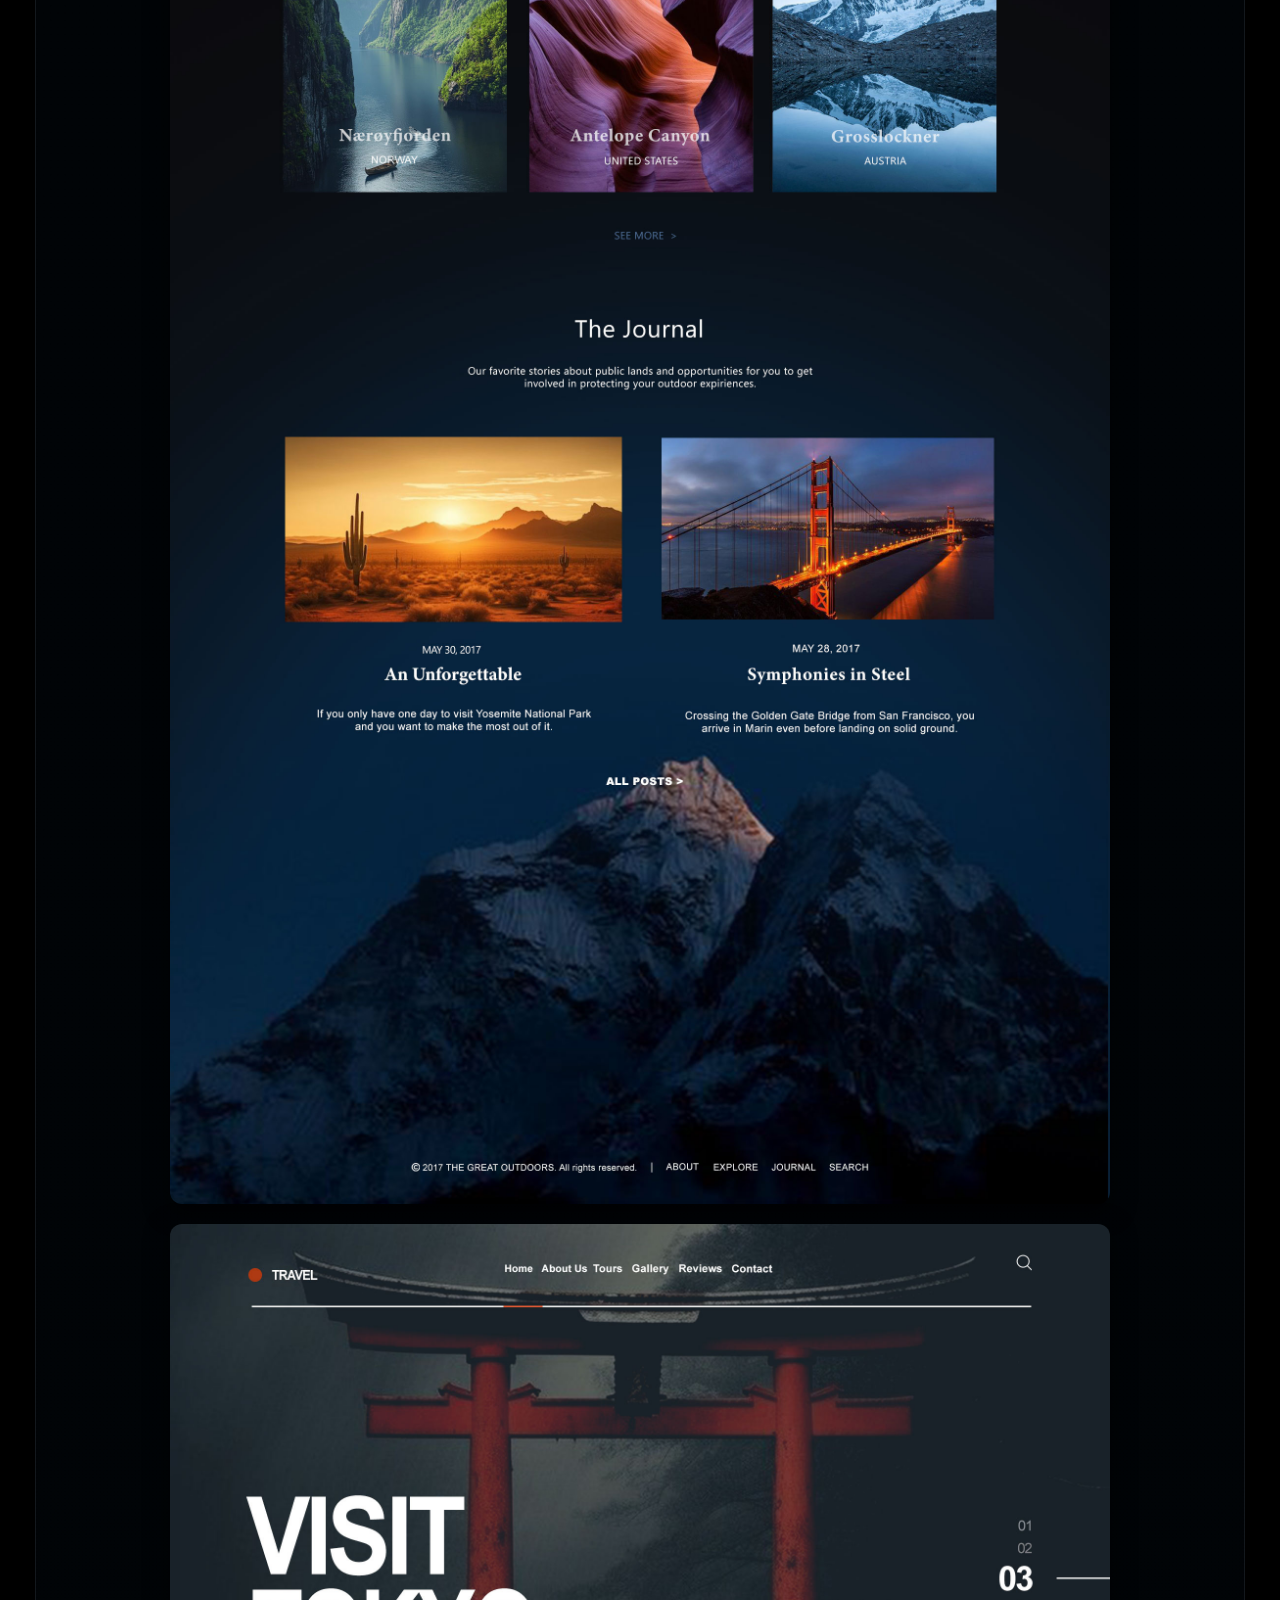
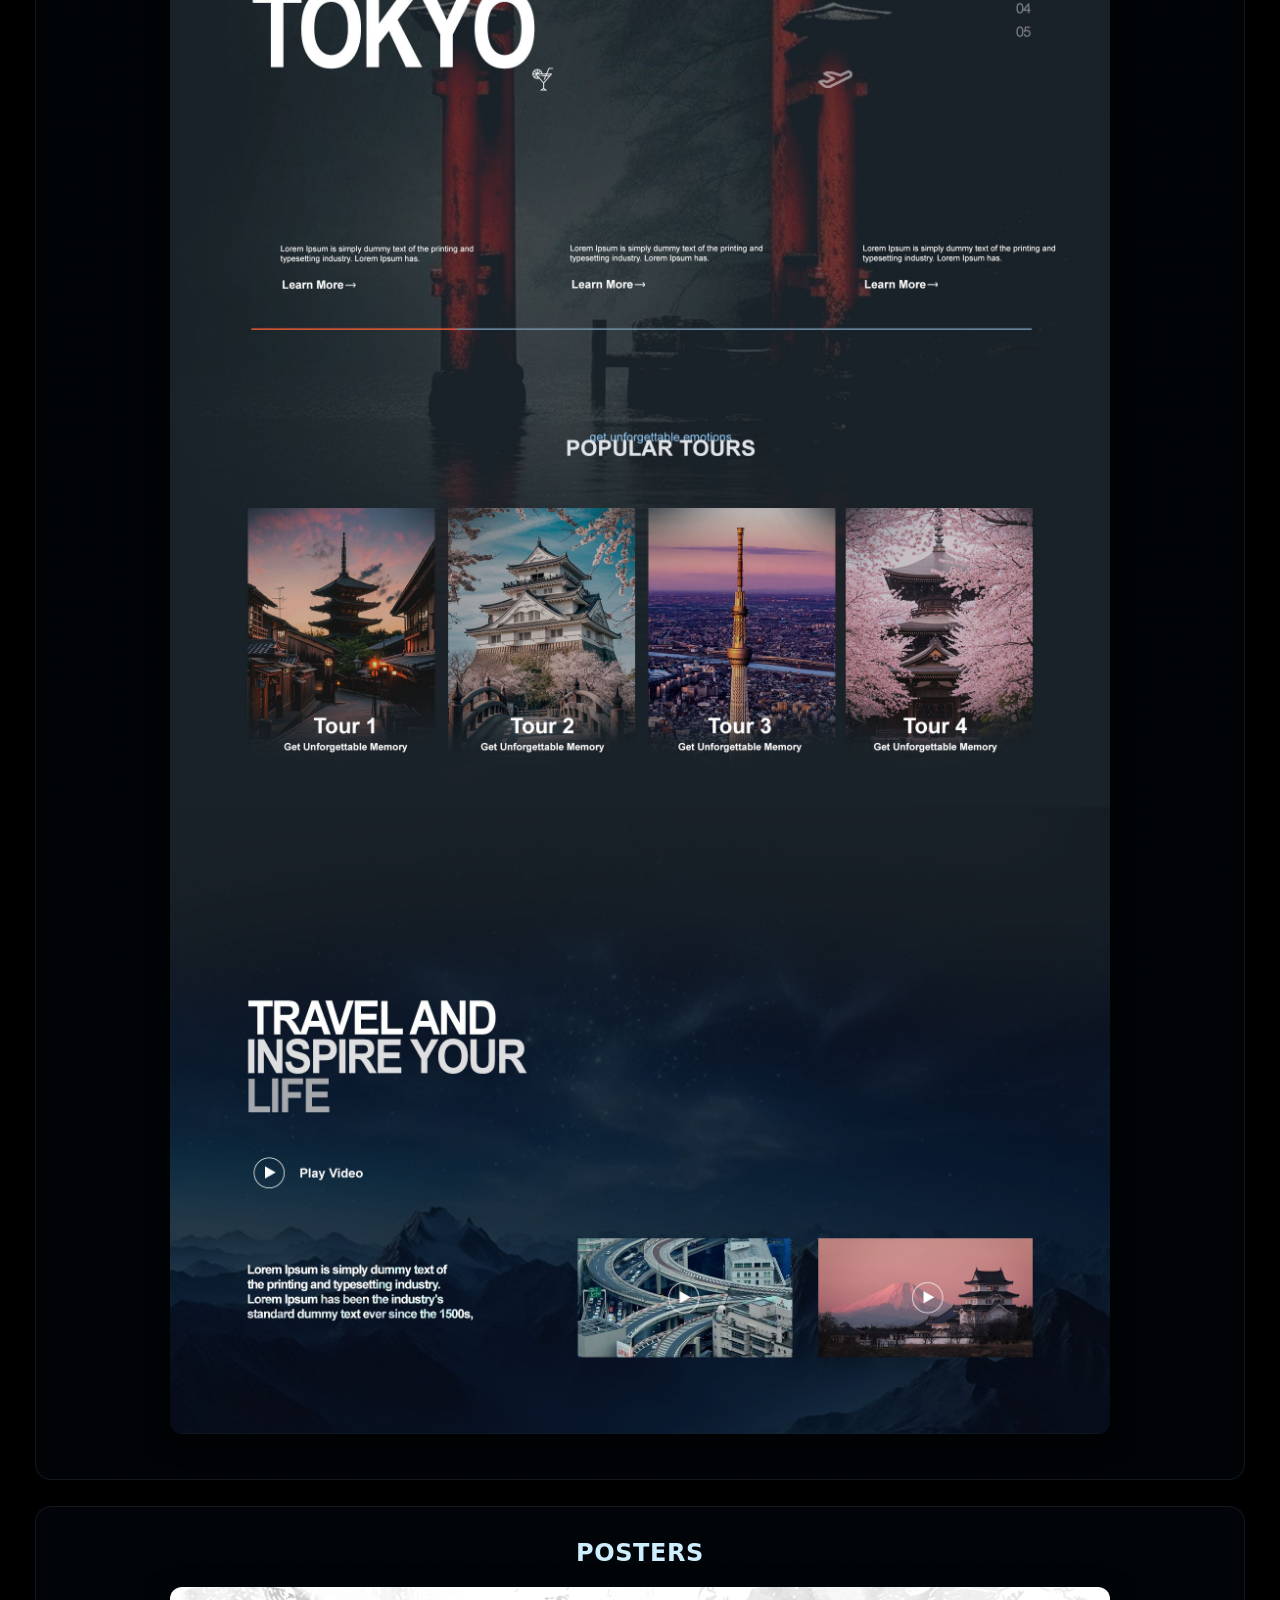
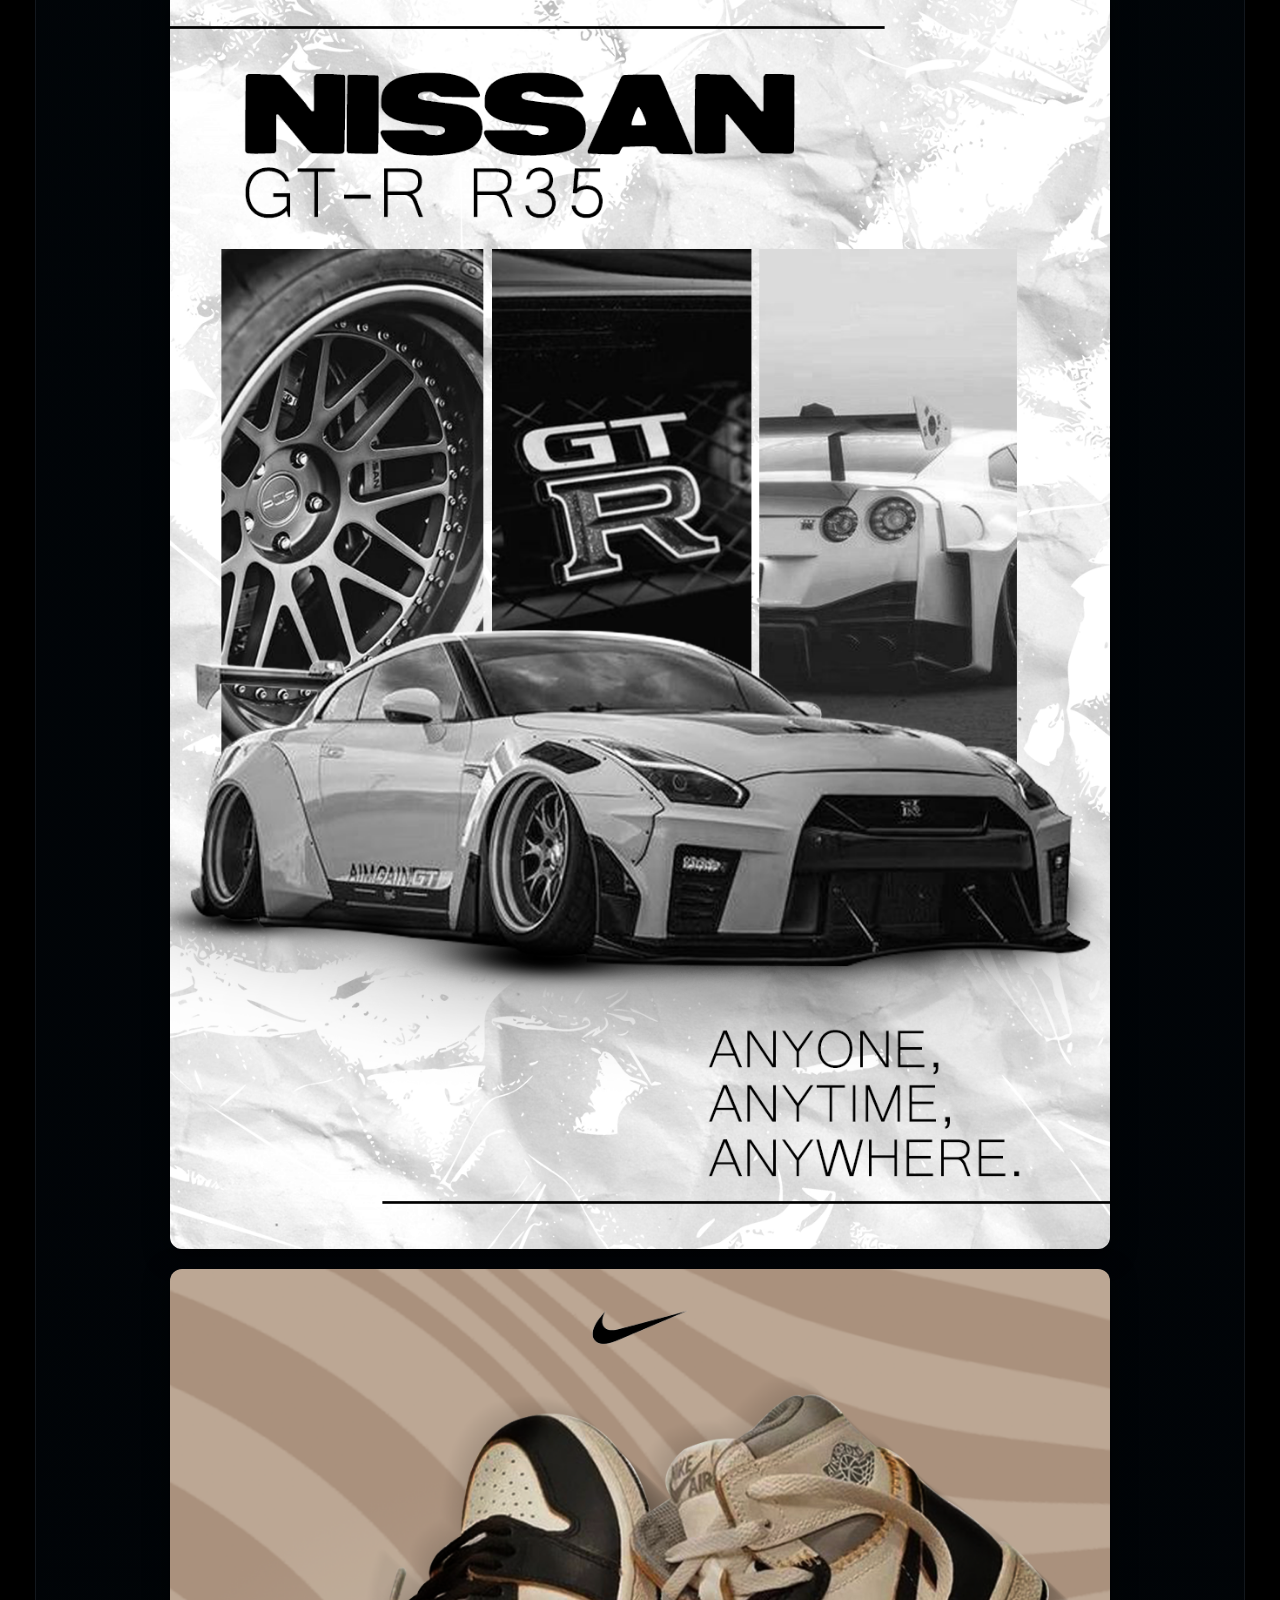
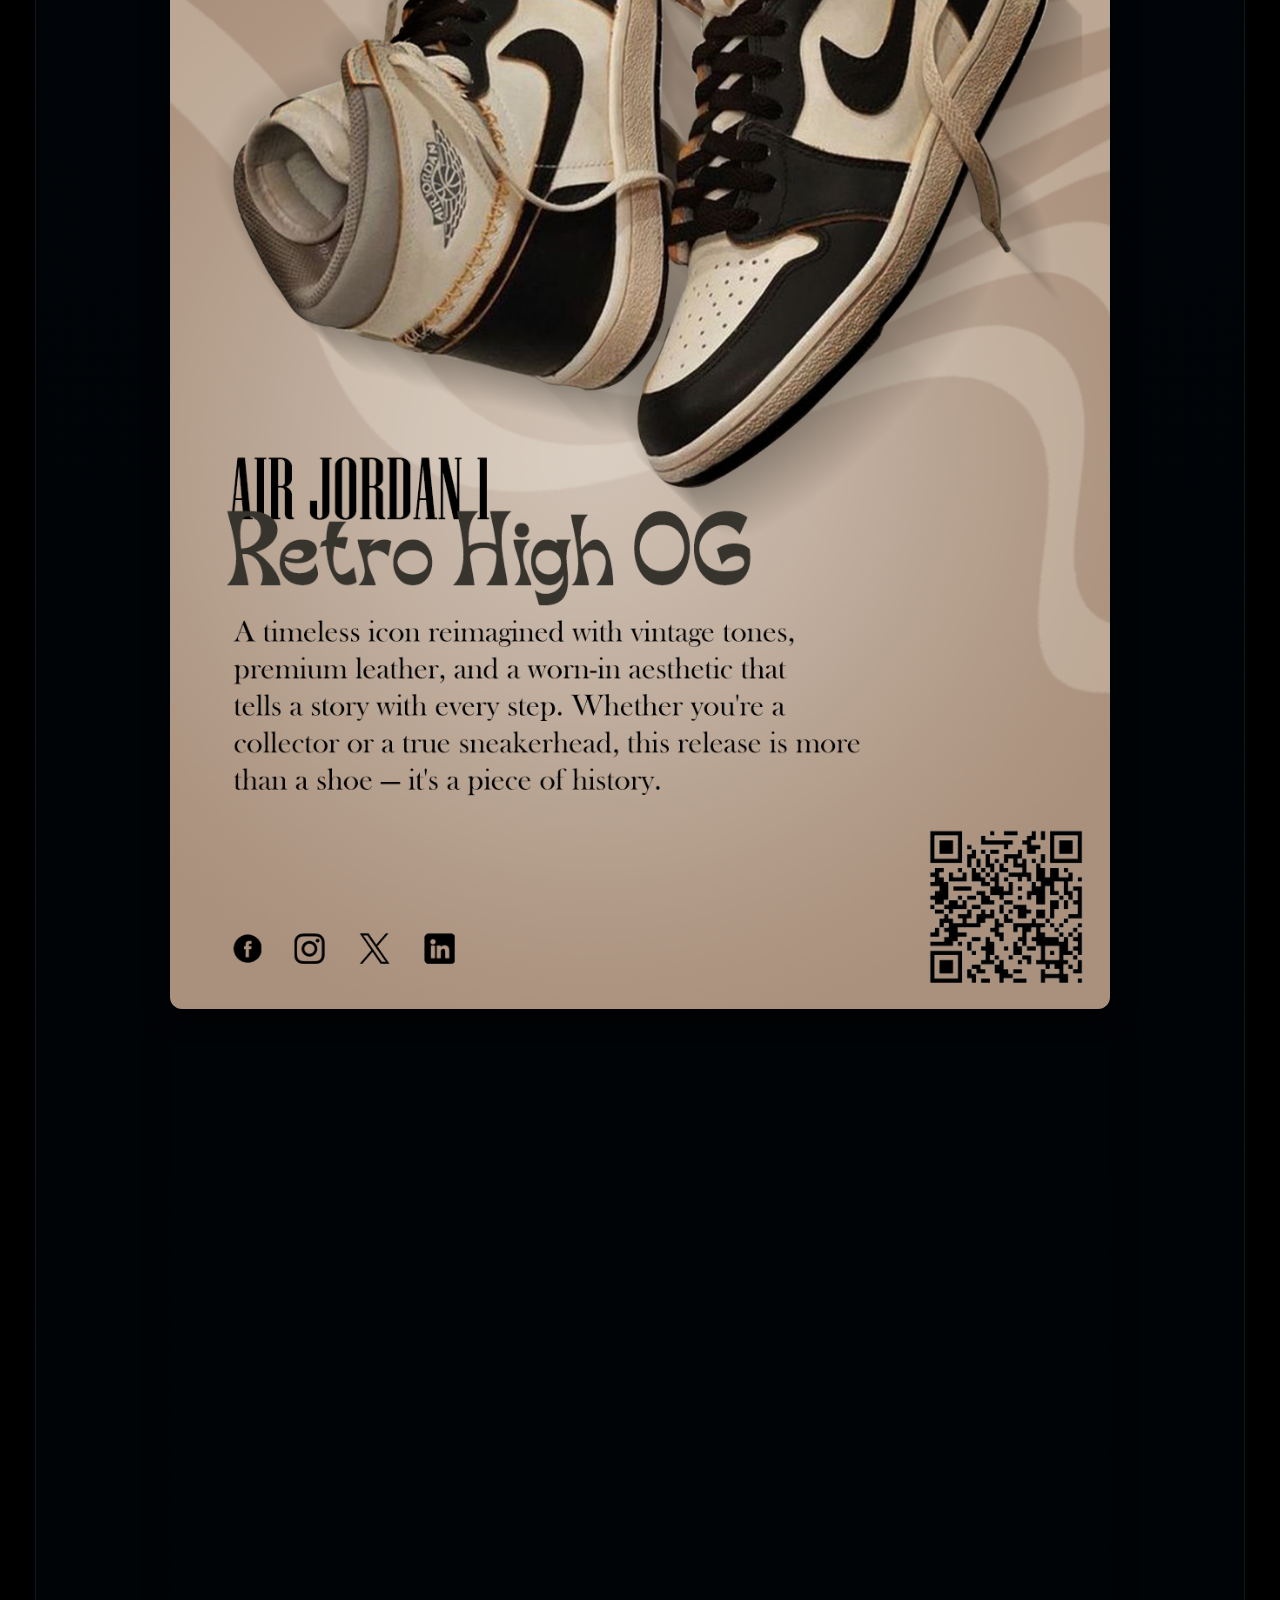
==== commit 2995f34d: "Rename DEMO.html to index.html" ====
--- a/index.html
+++ b/index.html
@@ -2,172 +2,528 @@
 <html lang="en">
 <head>
   <meta charset="UTF-8" />
-  <meta name="viewport" content="width=device-width, initial-scale=1.0"/>
+  <meta name="viewport" content="width=device-width, initial-scale=1.0, viewport-fit=cover"/>
   <title>Prakash Bhikadiya | Portfolio</title>
-  <link rel="stylesheet" href="styles.css" />
+
+  <!-- SEO / Social -->
+  <meta name="description" content="Portfolio of Prakash Bhikadiya — Graphic Designer, Motion Graphics Artist, and Front-End Web Developer. Explore projects, posters, UI/UX work, and live demos.">
+  <meta property="og:type" content="website">
+  <meta property="og:title" content="Prakash Bhikadiya | Portfolio">
+  <meta property="og:description" content="Graphic Design, Motion Graphics, and Front-End Web Development projects by Prakash Bhikadiya.">
+  <meta property="og:url" content="https://your-domain.example.com/">
+  <meta property="og:image" content="Prakash.png">
+  <meta property="og:image:alt" content="Portrait of Prakash Bhikadiya">
+  <meta name="twitter:card" content="summary_large_image">
+  <meta name="twitter:title" content="Prakash Bhikadiya | Portfolio">
+  <meta name="twitter:description" content="Graphic Design, Motion Graphics, and Front-End Web Development projects by Prakash Bhikadiya.">
+  <meta name="twitter:image" content="Prakash.png">
+
+  <!-- Favicon -->
+  <link rel="icon" href="favicon.ico" sizes="any">
+  <link rel="icon" href="favicon.png" type="image/png">
+
+  <style>
+    :root{
+      --sky:#031a24; --blue-100:#cceeff; --text:#d7dee4; --title:#ffffff;
+      --card-bg:rgba(5,12,18,.58); --shadow:0 6px 24px rgba(0,0,0,.6);
+      --nav-h:64px; --focus:#7dd3fc;
+      --pad: clamp(14px, 3vw, 24px);
+      --radius: 16px;
+    }
+    html{scroll-behavior:smooth;}
+    body{
+      margin:0; font-family:system-ui,-apple-system,Segoe UI,Roboto,Arial,sans-serif;
+      background:#000; color:var(--title); min-height:100vh;
+      padding-bottom: env(safe-area-inset-bottom);
+    }
+    ::selection{background:var(--focus);color:#0b1220;}
+    img{display:block; max-width:100%; height:auto;}
+
+    /* Focus accessibility */
+    a:focus-visible,button:focus-visible{outline:3px solid var(--focus); outline-offset:3px; border-radius:8px;}
+
+    /* Reduced motion */
+    @media (prefers-reduced-motion: reduce){
+      *{animation-duration:.001ms!important;animation-iteration-count:1!important;transition-duration:.001ms!important;scroll-behavior:auto!important;}
+      .scroll-cue .wheel{animation:none!important;}
+    }
+
+    /* Galaxy canvases */
+    #galaxyCanvas, #starTrailCanvas{
+      position:fixed; inset:0; width:100vw; height:100vh; z-index:0; pointer-events:none; display:block;
+    }
+    #galaxyCanvas{
+      background:
+        radial-gradient(1200px 800px at 70% 10%, rgba(40,20,80,.14), transparent 60%),
+        radial-gradient(900px 700px at 20% 30%, rgba(0,80,140,.12), transparent 60%),
+        radial-gradient(1100px 950px at 60% 80%, rgba(120,30,120,.10), transparent 65%),
+        #000;
+      filter:saturate(1.05);
+    }
+
+    /* Nav */
+    .navbar{
+      position:fixed; inset:0 0 auto 0; height:var(--nav-h);
+      background:linear-gradient(180deg, rgba(5,10,16,.9), rgba(5,10,16,.65));
+      backdrop-filter:saturate(1.2) blur(8px);
+      z-index:1000; display:grid; place-items:center; box-shadow:0 2px 14px rgba(0,0,0,.6);
+      border-bottom:1px solid rgba(147,197,253,.15);
+    }
+    .navbar ul{
+      list-style:none; display:flex; gap: clamp(12px, 4vw, 28px);
+      margin:0; padding:0 clamp(10px, 3vw, 18px); align-items:center; flex-wrap:wrap;
+    }
+    .navbar a{
+      position:relative; text-decoration:none; color:var(--blue-100); font-weight:700;
+      font-size: clamp(13px, 3.4vw, 15px); letter-spacing:.3px; opacity:.95;
+      padding:10px 4px; /* bigger tap targets */
+      transition:opacity .25s ease, color .25s ease;
+    }
+    .navbar a::after{
+      content:""; position:absolute; left:0; bottom:4px; height:2px; width:0%;
+      background:linear-gradient(90deg,#60a5fa,#22d3ee); border-radius:2px; transition:width .25s ease;
+    }
+    .navbar a:hover{color:#fff; opacity:1;}
+    .navbar a:hover::after{width:100%;}
+    /* Small phones: allow horizontal scroll rather than wrapping to multiple lines */
+    @media (max-width:520px){
+      .navbar ul{flex-wrap:nowrap; overflow-x:auto; -webkit-overflow-scrolling:touch; white-space:nowrap;}
+      .navbar li{flex:0 0 auto;}
+      .navbar ul::-webkit-scrollbar{height:0;}
+    }
+
+    /* Hero (intro) */
+    .hero-section{
+      padding-top:calc(var(--nav-h) + clamp(28px, 6vw, 52px));
+      background:linear-gradient(to bottom, var(--sky), rgba(0,0,0,0));
+      padding-bottom: clamp(70px, 9vw, 90px);
+      text-align:center; position:relative; z-index:1;
+    }
+    .portfolio-title{
+      font-family:Impact, Haettenschweiler, 'Arial Narrow Bold', sans-serif;
+      font-size: clamp(32px, 7vw, 52px); margin:0 0 clamp(14px, 3vw, 26px); letter-spacing:3px;
+      text-shadow:0 0 20px rgba(147,197,253,.18);
+      animation:pulseGlow 4s ease-in-out infinite;
+    }
+    @keyframes pulseGlow{
+      0%,100%{text-shadow:0 0 16px rgba(147,197,253,.16);}
+      50%{text-shadow:0 0 28px rgba(147,197,253,.35);}
+    }
+    .hero-content{display:flex; flex-direction:column; align-items:center; gap: clamp(8px, 2.4vw, 16px); padding:0 var(--pad);}
+    .image-wrapper{position:relative; width: clamp(160px, 34vw, 260px); height: clamp(160px, 34vw, 260px); margin-bottom:8px; filter:drop-shadow(0 10px 28px rgba(0,0,0,.65));}
+    .gradient-bg{
+      position:absolute; inset:-6px; border-radius:50%;
+      background:conic-gradient(from 180deg at 50% 50%, #60a5fa, #22d3ee, #a78bfa, #60a5fa);
+      filter:blur(10px) saturate(1.1); opacity:.55; z-index:1; animation:spin 18s linear infinite;
+    }
+    @keyframes spin{to{transform:rotate(360deg)}}
+    .profile-img{position:relative; width:100%; height:100%; object-fit:cover; border-radius:50%; z-index:2;}
+    .text-content .name{font-size: clamp(22px, 6vw, 34px); font-weight:800; margin:0; line-height:1.15;}
+    .text-content .lastname{display:block;}
+    .roles{font-size: clamp(14px, 3.8vw, 16px); color:var(--blue-100); margin-top:10px; line-height:1.6;}
+    .contact-info p,.contact-info a{color:var(--text);}
+    .contact-info a{text-decoration:none; border-bottom:1px dotted rgba(204,238,255,.5);}
+    .contact-info a:hover{color:#fff; border-bottom-color:#fff;}
+
+    /* Scroll cue */
+    .scroll-cue{
+      position:absolute; left:50%; bottom: clamp(10px, 3.5vw, 20px); transform:translateX(-50%); z-index:2;
+      text-decoration:none; opacity:.95; transition:opacity .2s ease, transform .2s ease;
+    }
+    .scroll-cue:hover{ opacity:1; transform:translateX(-50%) translateY(-2px); }
+    .scroll-cue .mouse{
+      width: clamp(22px, 6vw, 28px); height: clamp(34px, 9vw, 44px);
+      border:2px solid rgba(255,255,255,.85); border-radius:16px; display:inline-block; position:relative; box-shadow:0 0 10px rgba(147,197,253,.15);
+    }
+    .scroll-cue .wheel{
+      position:absolute; left:50%; transform:translateX(-50%); top:8px;
+      width:4px; height:8px; border-radius:2px; background:rgba(255,255,255,.95);
+      animation:wheelDrop 1.8s ease-in-out infinite;
+    }
+    @keyframes wheelDrop{
+      0%{opacity:0; transform:translate(-50%,0)}
+      15%{opacity:1}
+      80%{opacity:0; transform:translate(-50%,16px)}
+      100%{opacity:0; transform:translate(-50%,16px)}
+    }
+    .scroll-cue.is-hidden{ opacity:0; transform:translateX(-50%) translateY(6px); pointer-events:none; }
+
+    /* Sections */
+    .intro-text,.section{
+      position:relative; z-index:1; text-align:center;
+      padding: var(--pad); max-width:1160px; margin:0 auto 0;
+      background:linear-gradient(180deg, rgba(2,8,14,.6), rgba(2,8,14,.45));
+      border:1px solid rgba(148,163,184,.12); border-radius:var(--radius); box-shadow:var(--shadow);
+      transition:transform .5s cubic-bezier(.2,.8,.2,1), opacity .6s ease;
+    }
+    .intro-text{margin-top: clamp(12px, 2.8vw, 18px); font-size: clamp(15px, 3.2vw, 16px); line-height:1.8; color:var(--text);}
+    .section{margin-top: clamp(16px, 3.5vw, 26px);}
+    .section h3{font-size: clamp(18px, 4vw, 24px); color:var(--blue-100); margin:8px 0 16px; text-transform:uppercase; letter-spacing:.6px;}
+    .section p{font-size: clamp(15px, 3.2vw, 18px);}
+
+    .icon-row{display:flex; flex-wrap:wrap; justify-content:center; gap: clamp(12px, 3.6vw, 20px); margin-top:20px; padding:0 8px;}
+    .icon-row img{width:50px; height:50px; object-fit:contain; filter:drop-shadow(0 2px 8px rgba(0,0,0,.6));}
+
+    .web-preview{display:flex; justify-content:center; margin: clamp(12px, 3.2vw, 20px) 0; padding:0 clamp(6px, 2vw, 10px);}
+    .framed{border-radius:12px; box-shadow:var(--shadow); display:block; width:100%; max-width:940px; height:auto;}
+    .framed:hover{box-shadow:0 14px 38px rgba(0,0,0,.6);} /* tilt handles transform */
+
+    .project-card{
+      margin: clamp(16px, 4vw, 32px) auto; max-width:960px; text-align:center; padding: clamp(10px, 3vw, 16px) clamp(12px, 3vw, 20px);
+      background:linear-gradient(180deg, rgba(0,0,0,.5), rgba(0,0,0,.4));
+      border:1px solid rgba(148,163,184,.12); border-radius:14px; box-shadow:var(--shadow);
+      transition:box-shadow .25s ease;
+    }
+    .project-card:hover{box-shadow:0 14px 40px rgba(0,0,0,.55);}
+    .project-title{margin-top:12px; font-size: clamp(18px, 4.2vw, 20px); color:var(--blue-100); font-weight:800; letter-spacing:.5px;}
+    .project-desc{font-size: clamp(15px, 3.2vw, 16px); color:var(--text); margin-top:8px; line-height:1.6; padding:0 10px;}
+
+    /* Reveal */
+    .reveal{opacity:0; transform:translateY(16px);}
+    .reveal.visible{opacity:1; transform:translateY(0); transition:opacity .6s ease, transform .6s ease;}
+
+    /* Tilt base */
+    .tilt{transition:transform .18s ease, box-shadow .18s ease; will-change:transform; transform-style:preserve-3d;}
+
+    /* Small screens tweaks */
+    @media (max-width:640px){
+      .intro-text,.section{border-radius:12px;}
+    }
+  </style>
 </head>
 <body>
 
-<!-- Navigation Bar -->
-<nav class="navbar">
-  <ul>
-    <li><a href="#profile">My Profile</a></li>
-    <li><a href="#webpages">WebPages</a></li>
-    <li><a href="#posters">Posters</a></li>
-    <li><a href="#mobile-ui">Mobile UI/UX</a></li>
-    <li><a href="#frontend">Front-End Projects</a></li>
-  </ul>
-</nav>
-
-<!-- Profile Section -->
-<div id="profile" class="hero-section">
-  <h1 class="portfolio-title">PORTFOLIO</h1>
-  <div class="hero-content">
-    <div class="image-wrapper">
-      <div class="gradient-bg"></div>
-      <img src="prakash.png" alt="Prakash Bhikadiya" class="profile-img" />
-    </div>
-    <div class="text-content">
-      <h2 class="name">Prakash<br><span class="lastname">Bhikadiya</span></h2>
-      <p class="roles">Graphic Designer | Motion Graphic Artist |<br>Front End Web-Developer</p>
-      <div class="contact-info">
-        <p>Email: prakashbhikadiya08@gmail.com</p>
-        <p>Phone: +1 (647)549-0602</p>
-        <p>GitHub: <a href="https://github.com/Prakash5459" target="_blank">github.com/Prakash5459</a></p>
+  <!-- Galaxy Background (always visible) -->
+  <canvas id="galaxyCanvas" aria-hidden="true"></canvas>
+  <canvas id="starTrailCanvas" aria-hidden="true"></canvas>
+
+  <!-- Navigation -->
+  <nav class="navbar" role="navigation" aria-label="Primary">
+    <ul>
+      <li><a href="#profile">My Profile</a></li>
+      <li><a href="#webpages">WebPages</a></li>
+      <li><a href="#posters">Posters</a></li>
+      <li><a href="#mobile-ui">Mobile UI/UX</a></li>
+      <li><a href="#frontend">Front-End Projects</a></li>
+    </ul>
+  </nav>
+
+  <!-- INTRO (no tilt here) -->
+  <section id="profile" class="hero-section" aria-labelledby="portfolio-title">
+    <h1 id="portfolio-title" class="portfolio-title">PORTFOLIO</h1>
+    <div class="hero-content" id="intro">
+      <div class="image-wrapper">
+        <div class="gradient-bg" aria-hidden="true"></div>
+        <img src="Prakash.png" alt="Portrait of Prakash Bhikadiya smiling, wearing a green top"
+             class="profile-img" width="260" height="260" />
+      </div>
+      <div class="text-content">
+        <h2 class="name">Prakash<br><span class="lastname">Bhikadiya</span></h2>
+        <p class="roles">Graphic Designer | Motion Graphic Artist |<br>Front End Web-Developer</p>
+        <div class="contact-info">
+          <p>Email: <a href="mailto:prakashbhikadiya08@gmail.com">prakashbhikadiya08@gmail.com</a></p>
+          <p>Phone: <a href="tel:+16475490602">+1 (647) 549-0602</a></p>
+          <p>GitHub: <a href="https://github.com/Prakash5459" target="_blank" rel="noopener">github.com/Prakash5459</a></p>
+        </div>
       </div>
     </div>
-  </div>
-</div>
-
-<div class="intro-text">
-  <p>
-    My name is Prakash Bhikadiya Computer Programming graduate from Sheridan College. I'm genuinely passionate
-    about bringing creative and technical ideas to life, especially through front-end web development and design.
-    I love building engaging websites, designing posters, and crafting content or social media and ads. I'm always
-    excited to learn new things and contribute fresh ideas to meaningful projects.
-  </p>
-</div>
-
-<div class="section">
-  <h3>Education</h3>
-  <p><strong class="highlight">High School Education</strong><br>
-  Ashadeep Vidhyalay - Surat , Gujarat</p>
-
-  <p><strong>Graphic Designer (Certificate)</strong><br>
-  ADTECH Institute - Surat , Gujarat</p>
-
-  <p><strong>Computer Programming Diploma</strong><br>
-  Sheridan College - Brampton , Ontario , Canada</p>
-</div>
-
-<div class="section">
-  <h3>Work Experience</h3>
-  <p><strong>Junior Graphic Designer</strong><br>
-  Bhagwati Jewels - Surat , Gujarat<br>
-  November 2021 - April 2022</p>
-
-  <p><strong>Graphic Designer / Video Editor</strong><br>
-  Perrian Jewels - Surat , Gujarat<br>
-  May 2021 - December 2022</p>
-
-  <p><strong>Web Designer (Internship)</strong><br>
-  CUFLA - Toronto , Canada<br>
-  August 2024 - December 2024</p>
-</div>
-
-<!-- SOFTWARE EXPERTISE SECTION -->
-<div class="section">
-  <h3>Software Experties</h3>
-  <div class="icon-row">
-    <img src="js.png" alt="JavaScript">
-    <img src="css3.png" alt="CSS3">
-    <img src="html5.png" alt="HTML5">
-    <img src="ai.png" alt="Adobe Illustrator">
-    <img src="ae.png" alt="Adobe After Effects">
-    <img src="ps.png" alt="Photoshop">
-    <img src="github.png" alt="GitHub">
-    <img src="vscode.png" alt="VS Code">
-  </div>
-</div>
-
-<!-- WEBPAGES SECTION -->
-<div id="webpages" class="section">
-  <h3>WEBPAGES</h3>
-  <div class="web-preview"><img src="dental-site.png" alt="Dental Website"></div>
-  <div class="web-preview"><img src="bootstrap-site.png" alt="Bootstrap Template"></div>
-  <div class="web-preview"><img src="andco-site.png" alt="AND.CO Website"></div>
-  <div class="web-preview"><img src="webdesign-landing.png" alt="Web Design Landing Page"></div>
-  <div class="web-preview"><img src="coffee-site.png" alt="Coffee Website"></div>
-  <div class="web-preview"><img src="Cayman.png" alt="Cayman"></div> 
-  <div class="web-preview"><img src="House.png" alt="House"></div> 
-  <div class="web-preview"><img src="outdoor.jpg" alt="Outdoor"></div>
-  <div class="web-preview"><img src="visit-tokyo.jpg" alt="Tokyo"></div> 
-</div>
-
-<!-- POSTERS SECTION -->
-<div id="posters" class="section">
-  <h3>POSTERS</h3>
-  <div class="web-preview"><img src="NISSAN.png" alt="Nissan Poster"></div>
-  <div class="web-preview"><img src="NIKE.png" alt="Nike Poster"></div> 
-  <div class="web-preview"><img src="PORCHE.png" alt="Porsche Poster"></div> 
-</div>
-
-<!-- MOBILE UI/UX SECTION -->
-<div id="mobile-ui" class="section">
-  <h3>MOBILE UI / UX</h3>
-  <div class="web-preview"><img src="Class.png" alt="Class App UI"></div>
-  <div class="web-preview"><img src="Management.jpg" alt="Management App UI"></div> 
-</div>
-
-<!-- FRONT-END PROJECTS SECTION -->
-<div id="frontend" class="section">
-  <h3>FRONT-END PROJECTS (Click to Access site)</h3>
-
-  <div class="project-card">
-    <a href="https://prakash5459.github.io/shoe-reselling/index.html" target="_blank">
-      <img src="project1-thumbnail.png" alt="Project 1 Thumbnail">
+
+    <!-- Scroll cue -->
+    <a href="#webpages" class="scroll-cue" aria-label="Scroll for more">
+      <span class="mouse"><span class="wheel"></span></span>
     </a>
-    <p class="project-title">Shoe Reselling Website</p>
-    <p class="project-desc">
-      SneakerVerse is a front-end sneaker resell marketplace built with HTML, CSS, and JavaScript.
-      It features brand-specific pages (Nike, Adidas, Puma), product filters, image zoom, shopping cart with localStorage,
-      and a mock payment system – all fully responsive and designed for a seamless user experience.
+  </section>
+
+  <section class="intro-text reveal">
+    <p>
+      My name is Prakash Bhikadiya, a Computer Programming graduate from Sheridan College. I'm genuinely passionate
+      about bringing creative and technical ideas to life, especially through front-end web development and design.
+      I love building engaging websites, designing posters, and crafting content for social media and ads. I'm always
+      excited to learn new things and contribute fresh ideas to meaningful projects.
     </p>
-  </div>
-
-  <div class="project-card">
-    <a href="https://prakash5459.github.io/Appointment-App/" target="_blank">
-      <img src="project2-thumbnail.png" alt="Project 2 Thumbnail">
-    </a>
-    <p class="project-title">Appointment Booking Page</p>
-    <p class="project-desc">
-      Appointment Booking App is a sleek, responsive, and fully client-side application built using HTML, CSS, and JavaScript.
-      It allows users to register, log in, book appointments, and view their booking history. It uses localStorage and features dark mode.
-    </p>
-  </div>
-
-  <div class="project-card">
-    <a href="https://prakash5459.github.io/Daily-expenses/" target="_blank">
-      <img src="project3-thumbnail.png" alt="Project 3 Thumbnail">
-    </a>
-    <p class="project-title">Daily Expenses Page</p>
-    <p class="project-desc">
-      Expense Tracker with Charts is a modern, responsive web app that allows users to log and analyze daily expenses.
-      It uses Chart.js for data visualization, supports CSV/PDF export, and includes animated counters.
-    </p>
-  </div>
-
-  <div class="project-card">
-    <a href="https://prakash5459.github.io/Cafesite/" target="_blank">
-      <img src="project4-thumbnail.png" alt="Project 4 Thumbnail">
-    </a>
-    <p class="project-title">Coffee Cafe Layout</p>
-    <p class="project-desc">
-      A modern coffee shop website using HTML and CSS. Includes a hero banner, product slider, dessert gallery,
-      testimonial section, and newsletter subscription – all styled with cozy colors and elegant layout.
-    </p>
-  </div>
-</div>
-
+  </section>
+
+  <section class="section reveal" aria-labelledby="edu">
+    <h3 id="edu">Education</h3>
+    <p><strong>High School Education</strong><br>Ashadeep Vidhyalay — Surat, Gujarat</p>
+    <p><strong>Graphic Designer (Certificate)</strong><br>ADTECH Institute — Surat, Gujarat</p>
+    <p><strong>Computer Programming Diploma</strong><br>Sheridan College — Brampton, Ontario, Canada</p>
+  </section>
+
+  <section class="section reveal" aria-labelledby="work">
+    <h3 id="work">Work Experience</h3>
+    <p><strong>Junior Graphic Designer</strong><br>Bhagwati Jewels — Surat, Gujarat<br>November 2021 – April 2022</p>
+    <p><strong>Graphic Designer / Video Editor</strong><br>Perrian Jewels — Surat, Gujarat<br>May 2021 – December 2022</p>
+    <p><strong>Web Designer (Internship)</strong><br>CUFLA — Toronto, Canada<br>August 2024 – December 2024</p>
+  </section>
+
+  <!-- Software (icons — excluded from tilt) -->
+  <section class="section reveal" aria-labelledby="soft">
+    <h3 id="soft">Software Expertise</h3>
+    <div class="icon-row" role="list">
+      <img src="js.png" alt="JavaScript logo" loading="lazy" width="50" height="50" decoding="async">
+      <img src="css3.png" alt="CSS3 logo" loading="lazy" width="50" height="50" decoding="async">
+      <img src="html5.png" alt="HTML5 logo" loading="lazy" width="50" height="50" decoding="async">
+      <img src="ai.png" alt="Adobe Illustrator logo" loading="lazy" width="50" height="50" decoding="async">
+      <img src="ae.png" alt="Adobe After Effects logo" loading="lazy" width="50" height="50" decoding="async">
+      <img src="ps.png" alt="Adobe Photoshop logo" loading="lazy" width="50" height="50" decoding="async">
+      <img src="github.png" alt="GitHub logo" loading="lazy" width="50" height="50" decoding="async">
+      <img src="vscode.png" alt="Visual Studio Code logo" loading="lazy" width="50" height="50" decoding="async">
+    </div>
+  </section>
+
+  <!-- Webpages -->
+  <section id="webpages" class="section reveal" aria-labelledby="webpages-title">
+    <h3 id="webpages-title">Webpages</h3>
+    <div class="web-preview"><img class="framed tilt" src="dental-site.png" alt="Dental website mockup landing page" loading="lazy" width="1200" height="750" decoding="async"></div>
+    <div class="web-preview"><img class="framed tilt" src="bootstrap-site.png" alt="Bootstrap template homepage preview" loading="lazy" width="1200" height="750" decoding="async"></div>
+    <div class="web-preview"><img class="framed tilt" src="andco-site.png" alt="AND.CO website concept with clean grid layout" loading="lazy" width="1200" height="750" decoding="async"></div>
+    <div class="web-preview"><img class="framed tilt" src="webdesign-landing.png" alt="Web design landing page with hero banner and call to action" loading="lazy" width="1200" height="750" decoding="async"></div>
+    <div class="web-preview"><img class="framed tilt" src="coffee-site.png" alt="Coffee shop website with product cards and warm palette" loading="lazy" width="1200" height="750" decoding="async"></div>
+    <div class="web-preview"><img class="framed tilt" src="Cayman.png" alt="Cayman travel landing page mockup" loading="lazy" width="1200" height="750" decoding="async"></div>
+    <div class="web-preview"><img class="framed tilt" src="House.png" alt="Modern house showcase page" loading="lazy" width="1200" height="750" decoding="async"></div>
+    <div class="web-preview"><img class="framed tilt" src="outdoor.jpg" alt="Outdoor adventure landing page" loading="lazy" width="1200" height="750" decoding="async"></div>
+    <div class="web-preview"><img class="framed tilt" src="visit-tokyo.jpg" alt="Visit Tokyo promo page with city skyline" loading="lazy" width="1200" height="750" decoding="async"></div>
+  </section>
+
+  <!-- Posters -->
+  <section id="posters" class="section reveal" aria-labelledby="posters-title">
+    <h3 id="posters-title">Posters</h3>
+    <div class="web-preview"><img class="framed tilt" src="NISSAN.png" alt="Nissan campaign poster – bold typography with high-contrast car visual" loading="lazy" width="1200" height="1700" decoding="async"></div>
+    <div class="web-preview"><img class="framed tilt" src="NIKE.png" alt="Nike campaign poster – bold red and black grid with product focus" loading="lazy" width="1200" height="1700" decoding="async"></div>
+    <div class="web-preview"><img class="framed tilt" src="PORCHE.png" alt="Porsche poster – sleek minimal layout highlighting the car profile" loading="lazy" width="1200" height="1700" decoding="async"></div>
+  </section>
+
+  <!-- Mobile UI/UX -->
+  <section id="mobile-ui" class="section reveal" aria-labelledby="mobile-title">
+    <h3 id="mobile-title">Mobile UI / UX</h3>
+    <div class="web-preview"><img class="framed tilt" src="Class.png" alt="Class app UI – course cards and schedule screen" loading="lazy" width="1200" height="1200" decoding="async"></div>
+    <div class="web-preview"><img class="framed tilt" src="Management.jpg" alt="Management app UI – dashboard and task list" loading="lazy" width="1200" height="1200" decoding="async"></div>
+  </section>
+
+  <!-- Projects -->
+  <section id="frontend" class="section reveal" aria-labelledby="front-title">
+    <h3 id="front-title">Front-End Projects (Click to access sites)</h3>
+
+    <article class="project-card">
+      <a href="https://prakash5459.github.io/shoe-reselling/index.html" target="_blank" rel="noopener">
+        <img src="project1-thumbnail.png" alt="SneakerVerse resell marketplace thumbnail" loading="lazy" width="1200" height="700" decoding="async" class="framed tilt">
+      </a>
+      <p class="project-title">Shoe Reselling Website</p>
+      <p class="project-desc">
+        SneakerVerse is a front-end sneaker resell marketplace built with HTML, CSS, and JavaScript.
+        It features brand-specific pages (Nike, Adidas, Puma), product filters, image zoom, shopping cart with localStorage,
+        and a mock payment system – all fully responsive and designed for a seamless user experience.
+      </p>
+    </article>
+
+    <article class="project-card">
+      <a href="https://prakash5459.github.io/Appointment-App/" target="_blank" rel="noopener">
+        <img src="project2-thumbnail.png" alt="Appointment booking app thumbnail" loading="lazy" width="1200" height="700" decoding="async" class="framed tilt">
+      </a>
+      <p class="project-title">Appointment Booking Page</p>
+      <p class="project-desc">
+        Appointment Booking App is a sleek, responsive, and fully client-side application built using HTML, CSS, and JavaScript.
+        It allows users to register, log in, book appointments, and view their booking history. It uses localStorage and features dark mode.
+      </p>
+    </article>
+
+    <article class="project-card">
+      <a href="https://prakash5459.github.io/Daily-expenses/" target="_blank" rel="noopener">
+        <img src="project3-thumbnail.png" alt="Expense tracker with charts thumbnail" loading="lazy" width="1200" height="700" decoding="async" class="framed tilt">
+      </a>
+      <p class="project-title">Daily Expenses Page</p>
+      <p class="project-desc">
+        Expense Tracker with Charts is a modern, responsive web app that allows users to log and analyze daily expenses.
+        It uses Chart.js for data visualization, supports CSV/PDF export, and includes animated counters.
+      </p>
+    </article>
+
+    <article class="project-card">
+      <a href="https://prakash5459.github.io/Cafesite/" target="_blank" rel="noopener">
+        <img src="project4-thumbnail.png" alt="Coffee cafe layout thumbnail" loading="lazy" width="1200" height="700" decoding="async" class="framed tilt">
+      </a>
+      <p class="project-title">Coffee Cafe Layout</p>
+      <p class="project-desc">
+        A modern coffee shop website using HTML and CSS. Includes a hero banner, product slider, dessert gallery,
+        testimonial section, and newsletter subscription – all styled with cozy colors and elegant layout.
+      </p>
+    </article>
+  </section>
+
+  <script>
+    /* Example counter hook (kept) */
+    let numButtonClicks = 0;
+    function buttonClicked(){
+      numButtonClicks++;
+      const el = document.getElementById("mainDiv");
+      if(el){ el.textContent = "Button Clicked times: " + numButtonClicks; }
+    }
+
+    /* Scroll cue show/hide */
+    (function(){
+      const cue  = document.querySelector('.scroll-cue');
+      const hero = document.getElementById('profile');
+      if (!cue || !hero) return;
+
+      if ('IntersectionObserver' in window){
+        const io = new IntersectionObserver((entries)=>{
+          entries.forEach(e=>{
+            if(e.isIntersecting && window.scrollY < (window.innerHeight * 0.5)){
+              cue.classList.remove('is-hidden');
+            }else{
+              cue.classList.add('is-hidden');
+            }
+          });
+        }, { threshold: 0.1 });
+        io.observe(hero);
+      } else {
+        const onScroll = ()=>{
+          if (window.scrollY > 80) cue.classList.add('is-hidden');
+          else cue.classList.remove('is-hidden');
+        };
+        window.addEventListener('scroll', onScroll, { passive:true });
+        onScroll();
+      }
+      cue.addEventListener('click', ()=> cue.classList.add('is-hidden'));
+    })();
+
+    /* Reveal (robust + fallback) */
+    (function(){
+      const els = document.querySelectorAll('.reveal');
+      if('IntersectionObserver' in window){
+        const io = new IntersectionObserver((entries)=>{
+          entries.forEach(e=>{
+            if(e.isIntersecting){ e.target.classList.add('visible'); io.unobserve(e.target); }
+          });
+        }, { root: null, rootMargin: '0px 0px -10% 0px', threshold: 0.1 });
+        els.forEach(el=> io.observe(el));
+        setTimeout(()=> els.forEach(el=> el.classList.add('visible')), 3000);
+      } else {
+        els.forEach(el=> el.classList.add('visible'));
+      }
+    })();
+
+    /* Galaxy + twinkle */
+    (function(){
+      const canvas = document.getElementById('galaxyCanvas');
+      const ctx = canvas.getContext('2d', { alpha: true });
+      const trail = document.getElementById('starTrailCanvas');
+      const tctx = trail.getContext('2d', { alpha: true });
+
+      function setSize(){
+        const W = window.innerWidth, H = window.innerHeight;
+        canvas.width = trail.width = W;
+        canvas.height = trail.height = H;
+      }
+      setSize();
+      window.addEventListener('resize', setSize);
+      window.addEventListener('orientationchange', setSize);
+
+      const reduce = window.matchMedia && window.matchMedia('(prefers-reduced-motion: reduce)').matches;
+
+      const layers = [
+        { n:140, sp: reduce?0:0.05, sz:[0.6,1.3], stars:[] },
+        { n:110, sp: reduce?0:0.11, sz:[0.9,1.9], stars:[] },
+        { n: 80, sp: reduce?0:0.22, sz:[1.2,2.5], stars:[] }
+      ];
+      const R = (a,b)=> Math.random()*(b-a)+a;
+
+      function star(rng){
+        return {
+          x: Math.random()*canvas.width,
+          y: Math.random()*canvas.height,
+          r: R(rng[0], rng[1]),
+          dx: R(-1,1), dy: R(-1,1),
+          base: R(.35,.95), amp: reduce? .05 : R(.15,.42),
+          spd: reduce? 0.0 : R(.002,.007), ph: Math.random()*Math.PI*2
+        }
+      }
+      function seed(){ layers.forEach(l=> l.stars = Array.from({length:l.n}, ()=> star(l.sz))); }
+      seed();
+
+      function draw(){
+        const W = canvas.width, H = canvas.height;
+        ctx.clearRect(0,0,W,H);
+        layers.forEach(l=>{
+          ctx.beginPath();
+          l.stars.forEach(s=>{
+            s.ph += s.spd;
+            const a = Math.max(0, Math.min(1, s.base + Math.cos(s.ph)*s.amp));
+            ctx.fillStyle = `rgba(255,255,255,${a})`;
+            ctx.moveTo(s.x,s.y);
+            ctx.arc(s.x,s.y,s.r,0,Math.PI*2);
+            s.x += s.dx*l.sp; s.y += s.dy*l.sp;
+            if(s.x<-2) s.x=W+2; if(s.x>W+2) s.x=-2;
+            if(s.y<-2) s.y=H+2; if(s.y>H+2) s.y=-2;
+          });
+          ctx.fill();
+        });
+        if(!reduce) requestAnimationFrame(draw);
+      }
+      draw();
+
+      /* Shooting stars — trail uses destination-out so galaxy stays visible */
+      if(!reduce){
+        function shoot(){
+          const W=trail.width,H=trail.height;
+          let x=R(W*0.2,W*0.9), y=R(-40,-10), vx=-(0.9+Math.random()*0.7), vy=(1.6+Math.random()*0.9);
+          let life=0, max=70;
+
+          function step(){
+            // fade without painting black
+            tctx.save();
+            tctx.globalCompositeOperation='destination-out';
+            tctx.fillStyle='rgba(0,0,0,0.14)';
+            tctx.fillRect(0,0,W,H);
+            tctx.restore();
+
+            // glow streak
+            tctx.save();
+            tctx.globalCompositeOperation='lighter';
+            const g = tctx.createLinearGradient(x,y, x-vx*20,y-vy*20);
+            g.addColorStop(0,'rgba(255,255,255,1)');
+            g.addColorStop(1,'rgba(96,165,250,0)');
+            tctx.strokeStyle=g; tctx.lineWidth=2;
+            tctx.beginPath(); tctx.moveTo(x,y); tctx.lineTo(x-vx*20,y-vy*20); tctx.stroke();
+            tctx.restore();
+
+            x+=vx*10; y+=vy*10; life++;
+            if(life<max){ requestAnimationFrame(step); }
+          }
+          step();
+          setTimeout(shoot, 10000+Math.random()*4000);
+        }
+        setTimeout(shoot, 2000);
+      }
+    })();
+
+    /* Tilt on ALL pictures except intro & icons; disabled on touch */
+    (function(){
+      const reduce = window.matchMedia && window.matchMedia('(prefers-reduced-motion: reduce)').matches;
+      const isTouch = 'ontouchstart' in window || navigator.maxTouchPoints > 0;
+      if(reduce || isTouch) return;
+
+      const imgs = Array.from(document.querySelectorAll('img'))
+        .filter(img => !img.closest('#profile') && !img.closest('.icon-row'));
+
+      const strength = 10; // degrees
+      imgs.forEach(img=>{
+        img.classList.add('tilt');
+        let rect;
+        function onMove(e){
+          rect = img.getBoundingClientRect();
+          const x = e.clientX - rect.left;
+          const y = e.clientY - rect.top;
+          const rx = ((y/rect.height)-0.5) * -strength;
+          const ry = ((x/rect.width)-0.5) * strength;
+          img.style.transform = `perspective(900px) rotateX(${rx}deg) rotateY(${ry}deg)`;
+        }
+        function onLeave(){ img.style.transform = 'perspective(900px) rotateX(0deg) rotateY(0deg)'; }
+        img.addEventListener('mousemove', onMove);
+        img.addEventListener('mouseleave', onLeave);
+      });
+    })();
+  </script>
 </body>
 </html>
